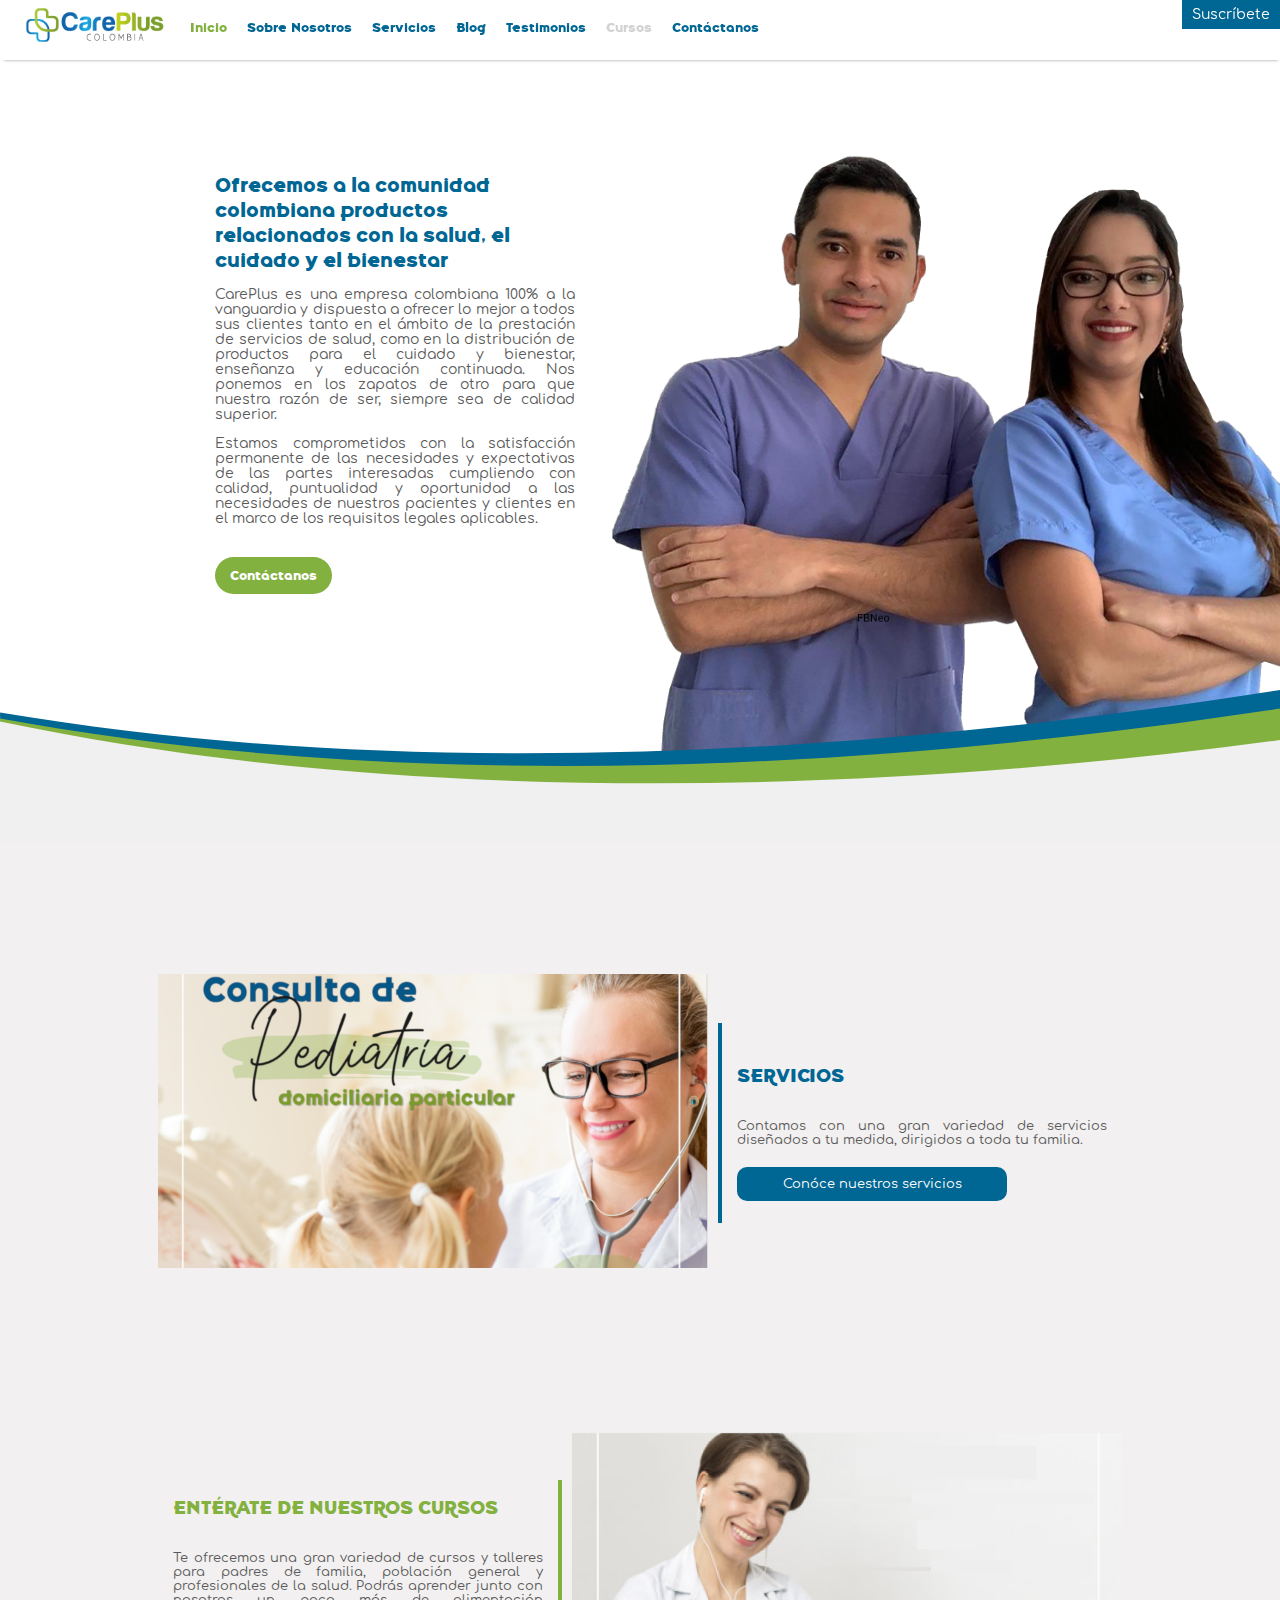
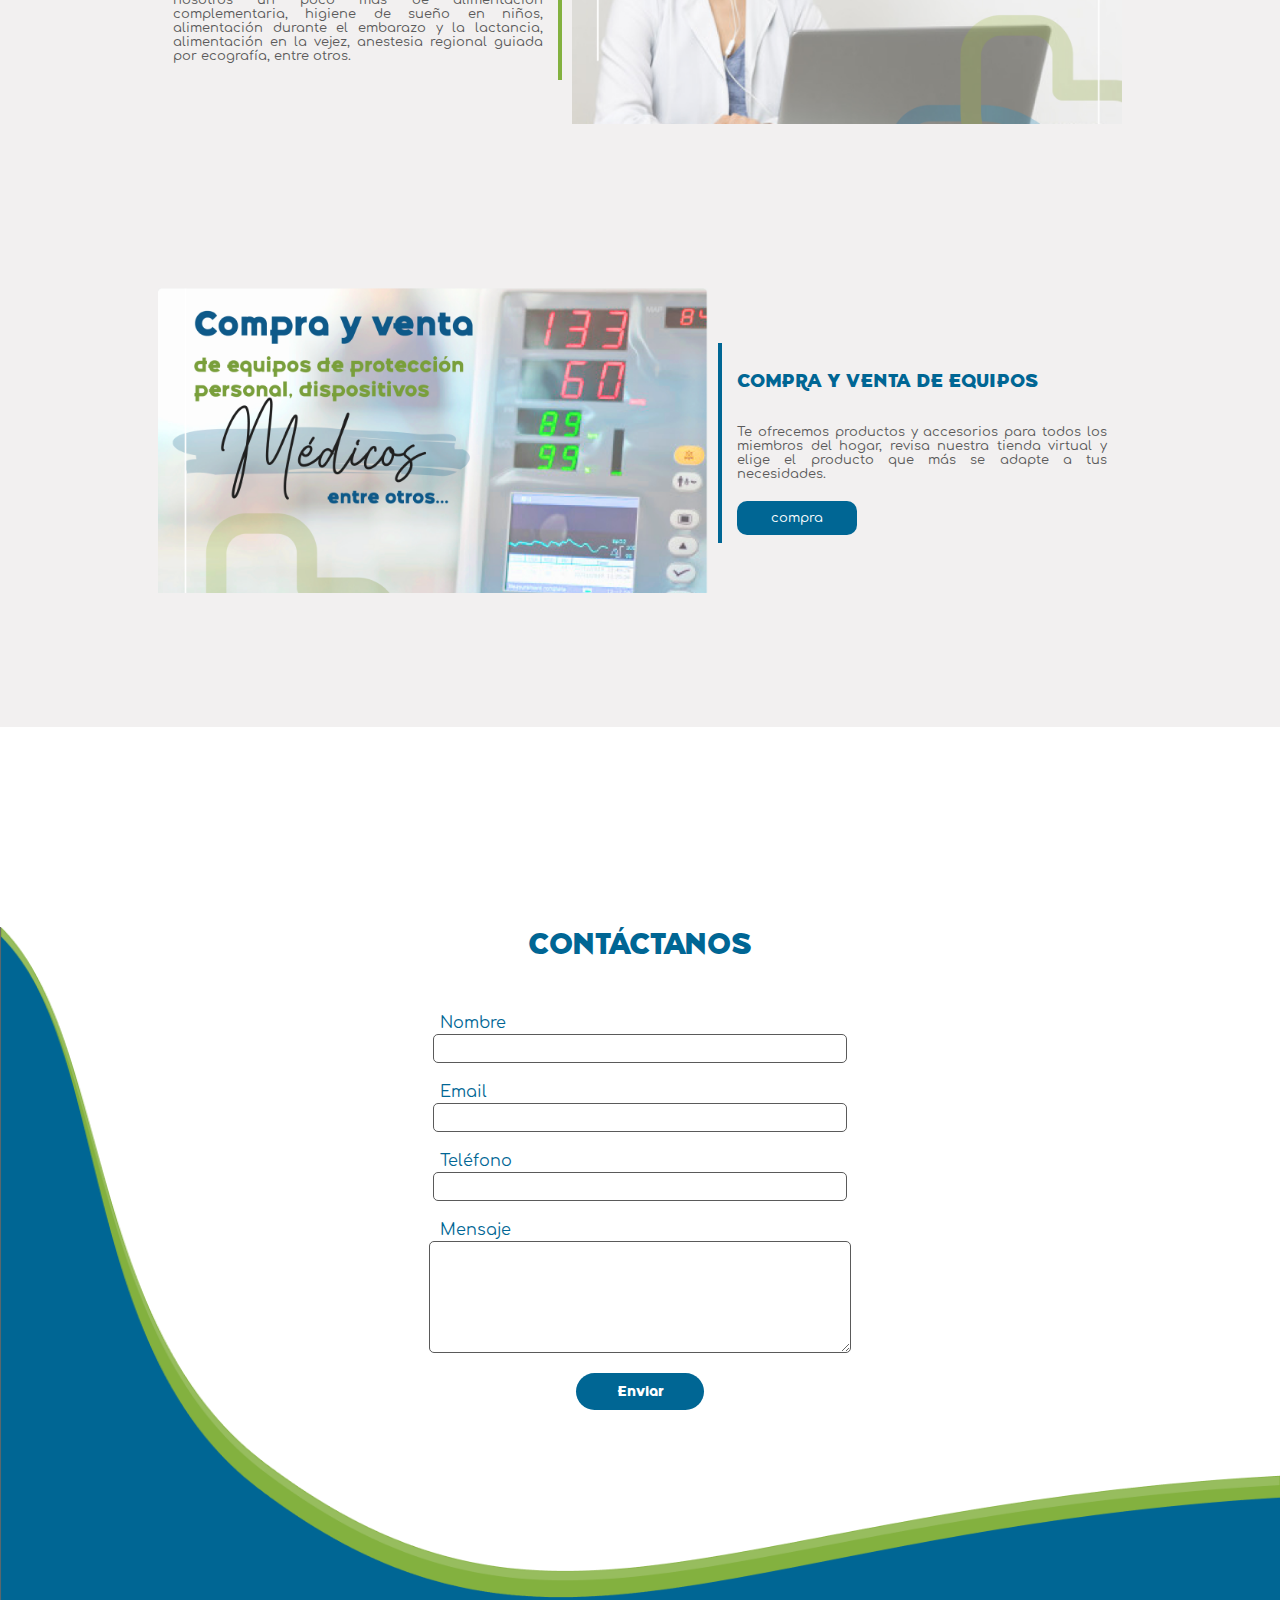
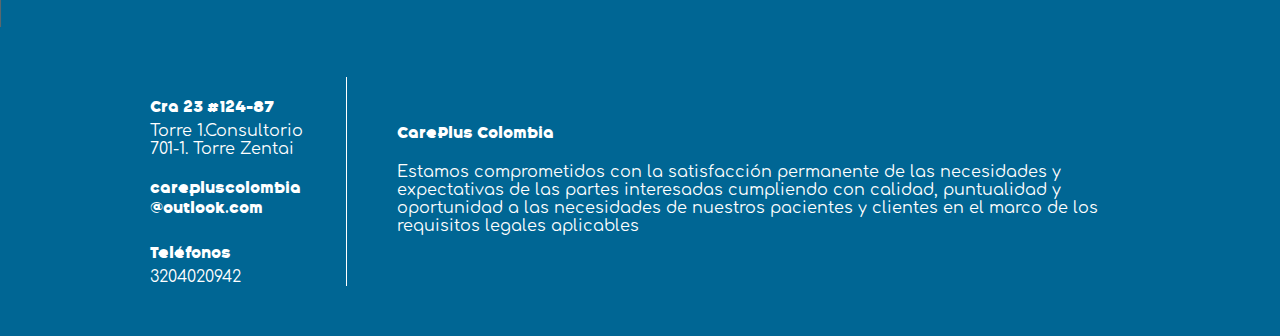
==== index.html @ 3dabc67f "Updates" ====
<!DOCTYPE html><html lang="en"><head><meta charSet="utf-8"/><meta http-equiv="x-ua-compatible" content="ie=edge"/><meta name="viewport" content="width=device-width, initial-scale=1, shrink-to-fit=no"/><style data-href="/styles.4edbe39b7bc27a433146.css">@media (max-width:869px){.navigation__links{display:flex;flex-direction:column;align-items:center;justify-content:stretch;height:100%;padding-top:30px}.navigation__link,.navigation__link-disabled{height:55px;display:flex;width:100%;padding-left:40px;flex-direction:center;align-items:center}.navigation__mobile{display:flex;align-items:center;width:100%;height:100%}.navigation__wrap-image{padding-top:10px}.navigation__mobile-logo-wrap,.navigation__wrap-image{display:flex;justify-content:center;align-items:center}.navigation__mobile-logo-wrap{width:100%}.navigation__wrap{position:fixed;top:0;width:100%;height:100%;flex-direction:column;background-color:#fff;align-items:center}.navigation__menu{height:30px;margin-left:15px}.navigation__subscribe{display:flex;padding-right:10px;align-items:center;justify-content:flex-end;height:35px;background-color:#fff;box-shadow:inset 0 11px 9px -17px rgba(0,0,0,.9);-webkit-user-select:none;-ms-user-select:none;user-select:none;border-bottom:1px solid #f2f0f0}.navigation__button:hover,.navigation__subscribe:hover{cursor:pointer}.navigation__logo-wrap{display:flex;justify-content:center;width:100%}.navigation__logo{height:40px;margin-left:-40px}.navigation__close{height:33px}.navigation__close:hover{cursor:pointer}.navigation__close-wrap{padding-left:15px}}@media (min-width:870px){.navigation__wrap{display:flex;align-items:center;justify-content:center}.navigation__logo{margin-left:20px;height:50px}.navigation__links{width:100%;margin-left:5px}.navigation__link,.navigation__link-disabled{padding-right:10px;padding-left:10px}.navigation__subscribe{position:absolute;top:0;right:0;padding:7px 10px;text-align:left;background-color:#006694;color:#fff}.navigation__subscribe:hover{cursor:pointer;background-color:#83b13f}.navigation__close,.navigation__close-wrap,.navigation__mobile{display:none}}.navigation{z-index:4;background-color:#fff;height:60px;width:100%;top:0;box-shadow:1px 3px 3px -3px rgba(0,0,0,.42);position:fixed}.navigation__link{font-size:13px;text-decoration:none;color:#006694;font-family:BelongSans}.navigation__link:hover{color:#83b13f}.navigation__link-disabled{font-size:13px;text-decoration:none;color:#d2d2d2;font-family:BelongSans}.navigation__link-disabled:hover{cursor:not-allowed}.navigation__subscribe{font-family:Comfortaa;font-size:14px}.subscribeNews{position:fixed;display:flex;align-items:center;justify-content:center;height:100vh;width:100vw;z-index:4}.subscribeNews__blackbox{background-color:rgba(0,0,0,.8);height:100%;width:100%;position:absolute}.subscribeNews__close{background-color:#006694;color:#fff;font-family:Comfortaa;font-size:12px;margin-right:5px;margin-top:2px;padding:4px 7px;border:1px solid #fff;border-radius:50%}.subscribeNews__close-wrap{display:flex;justify-content:flex-end;align-items:center;width:100%;height:30px;background-color:#006694;text-align:right}.subscribeNews__close-wrap:hover{cursor:pointer;color:#83b13f}.subscribeNews__wrap{display:flex;position:absolute;flex-direction:column;background-color:#fff;width:100%;height:260px;margin-right:22px;margin-left:22px}@media (min-width:800px){.subscribeNews__wrap{max-width:480px}}@media (max-width:799px){.subscribeNews__wrap{max-width:360px}}.subscribeNews__title{text-align:center;font-size:17px;font-family:BelongSans;margin:0;padding-bottom:25px;color:#fff}@media (min-width:800px){.subscribeNews__title{width:250px}}@media (max-width:799px){.subscribeNews__title{width:200px}}.subscribeNews__title-wrap{display:flex;align-items:center;justify-content:center;width:100%;background-color:#006694}.subscribeNews__form{padding:30px 15px 40px;display:flex;flex-direction:column;align-items:center}.subscribeNews__input-wrap{display:flex;width:100%}@media (max-width:799px){.subscribeNews__input-wrap{flex-direction:column;justify-content:flex-end;align-items:flex-start}}.subscribeNews__label{font-family:BelongSans;margin-right:15px;color:#006694}.subscribeNews__btn{display:flex;justify-content:center;align-items:center;background-color:#006694;color:#fff;font-family:BelongSans;font-size:14px;text-align:center;border-radius:20px;width:120px;height:35px;margin-top:15px}.subscribeNews__btn:hover{cursor:pointer;background-color:#83b13f}.subscribeNews__phone{display:none}.subscribeNews__address{background-color:red}.subscribeNews__input{padding:10px;border-radius:5px;border:1px solid #5a5a5a;width:90%}.subscribeNews__loading{width:100%;text-align:center}.subscribeNews__loading-img{height:160px}.subscribeNews__sucess{display:flex;justify-content:center;align-items:center;height:100%}.subscribeNews__sucess-title{font-family:BelongSans;color:#006694;text-align:center;margin-bottom:0}.subscribeNews__sucess-description{text-align:center;margin-top:5px;margin-bottom:35px;font-family:Comfortaa}.subscribeNews__error-msg{color:red;font-family:Comfortaa;margin-bottom:0;margin-top:9px}@media (min-width:799px){.footer{align-items:center;justify-content:center;background-color:#006694;padding-top:50px;padding-bottom:50px;color:#fff}.footer,.footer__wrap{display:flex;flex-direction:row}.footer__wrap{width:100%;max-width:1000px}.footer__sideinfo{flex-direction:column;padding-right:10px;padding-left:10px;flex:0.20 1}.footer__maininfo,.footer__sideinfo{display:flex;align-items:left;justify-content:center}.footer__maininfo{flex-direction:column;padding-left:50px;border-left:1px solid #fff;flex:0.8 1}.footer__maininfo-title{margin-top:0;margin-bottom:20px;font-family:BelongSans}.footer__maininfo-description{margin-top:0;margin-bottom:5px;font-family:Comfortaa}.footer__info-title{margin-top:20px;margin-bottom:5px;font-family:BelongSans}.footer__info-subtitle{margin-top:0;margin-bottom:0;font-family:Comfortaa}}@media (max-width:800px){.footer{display:flex;border-top-right-radius:50px;border-top:12px solid #83b13f;background-color:#006694;color:#fff}.footer__wrap{display:flex;flex-direction:column-reverse;padding-top:80px;padding-bottom:60px;align-items:center;width:100%}.footer__maininfo{display:flex;padding-left:50px;padding-right:50px;flex-direction:column;align-items:center;justify-content:center}.footer__maininfo-title{margin-top:0;margin-bottom:20px;font-family:BelongSans}.footer__maininfo-description{margin-top:0;margin-bottom:5px;font-family:Comfortaa;text-align:justify}.footer__info{width:200px;display:flex;flex-direction:column;justify-content:center;margin-right:10px}.footer__info-title{font-family:BelongSans;margin-bottom:0}.footer__sideinfo{display:flex;flex-direction:column;margin-top:30px;border-top:1px solid #fff;align-items:flex-start}.footer__info-subtitle{margin-top:0;margin-bottom:2px;font-family:Comfortaa}}.post{display:flex;padding-bottom:65px}@media (max-width:799px){.post{flex-direction:column}}@media (min-width:800px){.post{justify-content:center}}.post__follow-us{display:flex;background:#fff;width:100%}@media (max-width:799px){.post__follow-us{flex-direction:row;position:fixed;top:95px;border-bottom:1px solid #f2f0f0}}@media (min-width:800px){.post__follow-us{flex-direction:column;height:250px;margin-top:90px;padding-left:20px;border-left:1px solid #006694;max-width:200px}}.post__img{max-width:100%}.post__title{font-family:BelongSans;margin-top:0}.post__description{font-family:Comfortaa;text-align:justify}.post__wrap{padding-top:35px;padding-left:20px;max-width:760px}@media (min-width:800px){.post__wrap{padding-right:50px}}@media (max-width:799px){.post__wrap{padding-right:20px}}.post__date{margin-bottom:0;color:#5a5a5a;font-family:Comfortaa}.post__follow-us-social{width:100%;padding-top:4px;padding-bottom:2px}.post__follow-us-social-item{display:flex;justify-content:flex-start;width:100%}@media (min-width:800px){.post__follow-us-social-item{display:flex;flex-direction:column}}@media (max-width:799px){.post__follow-us-social-item{align-items:center}}@media (max-width:799px){.post__follow-us-social-img{height:26px;margin-right:15px}}@media (min-width:800px){.post__follow-us-social-img{margin-right:10px;height:44px}}@media (max-width:799px){.post__follow-us-social-description{display:none}}@media (min-width:800px){.post__follow-us-social-description{font-family:Comfortaa;font-size:16px;color:#5a5a5a}}.post__follow-us-title{display:flex;font-family:BelongSans;color:#006694;margin:0}@media (max-width:799px){.post__follow-us-title{align-items:center;justify-content:center;margin-right:15px;margin-left:10px}}@media (min-width:800px){.post__follow-us-title{font-size:30px;margin-bottom:20px}}.post__follow-us-social-link{text-decoration:none}.post__follow-us-social-link:hover{cursor:pointer}@media (min-width:800px){.post__follow-us-social-link{display:flex;align-items:center;justify-content:flex-start;margin-bottom:15px}}@media (min-width:1201px){.indexBanner{align-items:center}.indexBanner__content-wrap{padding-right:480px;margin-right:30px}.indexBanner__img{position:absolute;height:600px;bottom:90px;right:0}}@media (min-width:960px) and (max-width:1200px){.indexBanner{align-items:left}.indexBanner__img{position:absolute;height:53vw;max-height:780px;bottom:80px;right:0}}@media (max-width:959px){.indexBanner{align-items:center}.indexBanner__img{display:none}}.indexBanner{display:flex;position:relative;padding-top:100px;flex-direction:column}.indexBanner__banner-img-wrap{height:260px;width:100%;background-image:url([data-uri]);background-size:cover;z-index:3}.indexBanner__content-wrap{width:80%;max-width:360px;padding-left:20px}.indexBanner__learn-more-btn{font-family:BelongSans;padding:10px 15px;color:#fff;font-size:13px;border-radius:40px;background-color:#83b13f;text-decoration:none;margin-top:20px}.indexBanner__learn-more-btn:hover{cursor:pointer;background-color:#006694}.indexBanner__info-wrap{margin-bottom:40px}.indexBanner__title{font-family:BelongSans;font-size:20px;color:#006694}.indexBanner__content{font-family:comfortaa;font-size:14px;color:#5a5a5a;text-align:justify}@font-face{font-family:BelongSans;src:url(/static/belongsans-webfont-74f6df6e2274aca5206b9629cac843bb.woff2) format("woff2"),url(/static/belongsans-webfont-5d3ce5990fd2243f62a4d20707dd0caa.woff) format("woff");font-weight:400;font-style:normal}@font-face{font-family:Comfortaa;src:url(/static/Comfortaa-VariableFontwght-58a1cf021749366f5592a5774e4ed598.woff2) format("woff2");font-weight:400;font-style:normal}@media (min-width:700px){.IndexServices__service-wrap{padding-top:80px;padding-bottom:80px}.IndexServices__service-wrap-regular{flex-direction:row}.IndexServices__service-wrap-reverse{flex-direction:row-reverse}.IndexServices__service-border-blue{border-left:4px solid #006694;margin-left:10px}.IndexServices__service-border-green{border-right:4px solid #83b13f;margin-right:10px}.IndexServices__service-img{width:100%;max-width:550px}.IndexServices__service-content{justify-content:center}.IndexServices__service-description{margin-bottom:20px}}@media (max-width:699px){.IndexServices__service-wrap{display:flex;flex-direction:column;height:580px}.IndexServices__service-img{width:100%;margin-bottom:20px}.IndexServices__service-content{align-items:center}.IndexServices__service-description{margin-bottom:50px}}.IndexServices{background-color:#f2f0f0;padding-bottom:50px;padding-top:50px}.IndexServices__service-wrap{display:flex;align-items:center;width:100%;justify-content:center}.IndexServices__service-title{font-family:BelongSans;color:#006694;padding-left:15px;padding-right:15px}.IndexServices__service-title-green{font-family:BelongSans;color:#83b13f;padding-left:15px;padding-right:15px}.IndexServices__service-content{display:flex;flex-direction:column;color:#5a5a5a;height:200px;width:400px}.IndexServices__service-description{font-family:Comfortaa;font-size:13px;padding-right:15px;padding-left:15px;text-align:justify}.IndexServices__btn{color:#fff;text-decoration:none;border-radius:10px;text-align:center;padding:10px;font-family:Comfortaa;font-size:13px;margin-left:15px}@media (max-width:799px){.IndexServices__btn{padding-left:30px;padding-right:30px}}.IndexServices__btn-blue{background-color:#006694;max-width:250px}.IndexServices__btn-blue:hover{background-color:#83b13f;cursor:pointer}.IndexServices__btn-blue-sm{background-color:#006694;max-width:100px}.IndexServices__btn-blue-sm:hover{background-color:#83b13f;cursor:pointer}.IndexServices__btn-green{background-color:#83b13f;max-width:150px}.IndexServices__btn-green:hover{background-color:#006694;cursor:pointer}@media (max-width:869px){.contactus{padding-top:100px;padding-bottom:100px}.contactus__wrap{width:100%;display:flex;flex-direction:column;align-items:center;justify-content:center}.contactus__form{width:350px;display:flex;align-items:center}.contactus__textarea{width:343px}}@media (min-width:870px){.contactus{height:700px;margin-top:200px;background:url(/static/BG-8bcdbea14b600ff74a7d45eb178466a0.png);background-size:100% 100%}.contactus .input{width:102%}.contactus__wrap{text-align:center;margin-top:-250px}.contactus__form{align-items:center;width:400px}.contactus__textarea{width:100%}}.contactus{width:100%;display:flex;align-items:center;justify-content:center}.contactus__img{width:100%}.contactus__title{font-family:BelongSans;color:#006694;font-size:30px;margin-bottom:40px}.contactus__label{color:#006694;width:100%;margin-bottom:2px;text-align:left;margin-top:10px;font-family:Comfortaa}.contactus__form{display:flex;flex-direction:column}.contactus__input{width:100%;padding:6px}.contactus__input,.contactus__textarea{margin-bottom:10px;border-radius:5px;border:1px solid #5a5a5a}.contactus__textarea{padding:10px;height:90px}.contactus__btn{width:128px;padding:10px;background-color:#006694;color:#fff;border:0 solid;border-radius:25px;font-size:14px;font-family:BelongSans;margin-top:10px}.contactus__btn:hover{cursor:pointer;background-color:#83b13f}.contactus__phone{display:none}@media (min-width:800px){.contactus__loading{margin-top:-200px}}@media (max-width:799px){.contactus__loading{padding-bottom:60px}}.contactus__sucess{width:100%;display:flex;justify-items:center;align-items:center;padding-left:30px;padding-right:30px;height:50vh}.contactus__sucess-wrap{text-align:center;width:100%}@media (min-width:800px){.contactus__sucess-wrap{margin-top:-200px}}.contactus__sucess-title{font-family:BelongSans;color:#006694;margin-top:0}.contactus__sucess-description{text-align:center;font-family:Comfortaa;margin-top:0;color:#5a5a5a}.contactus__error-msg{color:red;margin:0;font-family:Comfortaa}.services{display:flex;align-items:center;justify-content:center;flex-direction:column}.services__item-logo{height:35px;width:35px}.services__item{display:flex;width:100%;padding-bottom:100px}@media (min-width:800px){.services__item{padding-top:100px;flex-direction:row;max-width:800px}}@media (max-width:799px){.services__item{padding-top:60px;flex-direction:column;text-align:center;align-items:center;justify-content:center;padding-left:30px;padding-right:30px}}.services__item-content-wrap{display:flex;flex-direction:column}@media (min-width:800px){.services__item-content-wrap{padding-left:20px}}@media (max-width:799px){.services__item-content-wrap{align-items:center}}@media (min-width:800px){.services__item-logo-wrap{display:flex;flex-direction:column;align-items:center;justify-content:flex-start;height:100%}}.services__item-btn{display:flex;flex-direction:column;justify-content:center;align-items:center;font-family:Comfortaa;height:40px;width:130px;border-radius:20px;color:#fff;margin-top:40px;text-decoration:none;box-shadow:-1px 5px 2px -1px rgba(0,0,0,.17)}.services__item-btn:hover{cursor:pointer}.services__item-title{font-family:BelongSans;margin-top:0}.services__item-description{font-family:Comfortaa;text-align:justify}@media (max-width:799px){.services__item-description{text-align:left}}.services__item-green{background-color:#f2f0f0}@media (min-width:800px){.services__item-green{border-left:40px solid #83b13f}}.services__item-wrap{display:flex;align-items:center;justify-content:center;width:100%}@media (min-width:800px){.services__item-blue{border-left:40px solid #006694}}.services__item-btn-blue{background-color:#006694}.services__item-btn-blue:hover,.services__item-btn-green{background-color:#83b13f}.services__item-btn-green:hover{background-color:#006694}@media (min-width:799px){.quoteBanner{display:flex;color:#fff;flex-direction:row;align-items:center;justify-content:center;height:450px;background-image:url(/static/BG-e919f0a99e781b5d81e42af0d1c748b9.png);background-color:#166e96;background-repeat:no-repeat;background-position:100%}.quoteBanner__title{font-family:BelongSans;font-size:38px;padding-right:50px;padding-left:40px}.quoteBanner__quote{font-family:BelongSans;margin:0;font-size:50px;transform:rotate(180deg);-ms-transform:rotate(180deg);-moz-transform:rotate(180deg);-webkit-transform:rotate(180deg);text-align:right;height:30px}.quoteBanner__content{height:200px;display:flex;flex-direction:column;justify-content:center;max-width:600px;padding-left:50px;padding-right:40px;border-left:1px solid #fff}.quoteBanner__description{margin:-10px 0 0 23px;font-family:Comfortaa;font-size:22px;width:100%;max-width:600px}}@media (max-width:800px){.quoteBanner{display:flex;background-image:url([data-uri]);height:450px;background-size:100% 100%;background-repeat:no-repeat;color:#fff;flex-direction:column;align-items:center;padding-top:130px}.quoteBanner__title{font-family:BelongSans;font-size:35px;padding-right:50px;padding-left:40px}.quoteBanner__quote{font-family:BelongSans;margin:0;font-size:50px;text-align:right;height:15px;transform:rotate(180deg);-ms-transform:rotate(180deg);-moz-transform:rotate(180deg);-webkit-transform:rotate(180deg)}.quoteBanner__content{height:200px;display:flex;flex-direction:column;justify-content:center;max-width:600px;margin-top:50px;padding-left:10px;padding-right:10px;font-size:22px}.quoteBanner__line{background-color:#fff;height:1px;width:100px}.quoteBanner__description{margin:0 0 0 23px;font-family:Comfortaa;font-size:24px;width:100%;max-width:350px}}@media (min-width:800px){.missionVision{display:flex;flex-direction:column;padding-top:140px;padding-bottom:140px}.missionVision__mission,.missionVision__vision{display:flex;justify-content:center;width:100%}.missionVision__vision{margin-top:120px;flex-direction:row-reverse}.missionVision__content-wrap{display:flex;flex-direction:column;padding-left:40px;padding-right:40px;max-width:400px;text-align:justify;flex:0.4 1}.missionVision__img{max-width:600px;flex:0.6 1;margin-left:20px;margin-right:20px}.missionVision__title{font-family:BelongSans;font-size:36px;width:280px}.missionVision__border-blue{border-bottom:1px solid #006694}.missionVision__border-green{border-bottom:1px solid #83b13f}.missionVision__description{font-family:Comfortaa}}@media (max-width:799px){.missionVision{display:flex;width:100%;flex-direction:column;justify-content:center;align-items:center;padding-top:100px;padding-bottom:100px}.missionVision__mission{margin-bottom:90px}.missionVision__img{display:none}.missionVision__title{font-family:BelongSans;font-size:36px;width:100px}.missionVision__border-blue{border-bottom:1px solid #006694}.missionVision__border-green{border-bottom:1px solid #83b13f}.missionVision__description{font-family:Comfortaa}.missionVision__content-wrap{max-width:450px;padding-right:40px;padding-left:40px}}.history{display:flex;background-color:#f2f0f0;padding-bottom:120px;align-items:center;justify-content:center;padding-left:50px;padding-right:50px}@media (max-width:800px){.history{padding-top:80px}}@media (min-width:799px){.history{padding-top:120px}}.history__wrap{display:flex;flex-direction:row;max-width:1000px}@media (min-width:800px){.history__wrap{flex-direction:row}}@media (max-width:799px){.history__wrap{flex-direction:column-reverse}}.history__content-wrap{display:flex;align-items:flex-start;flex-direction:column;flex:0.5 1}.history__title{margin-top:0}.history__img-wrap{display:flex;align-items:center;justify-content:center}@media (min-width:800px){.history__img-wrap{flex:0.5 1}}@media (max-width:799px){.history__img-wrap{flex:1 1}}.history__img{max-width:500px}@media (min-width:800px){.history__img{width:80%}}@media (max-width:799px){.history__img{width:100%;margin-bottom:60px}}.history__description{margin-top:0;text-align:justify;color:#5a5a5a;font-family:Comfortaa}@media (min-width:800px){.history__description{max-width:450px}}@media (max-width:799px){.history__description{width:100%}}.history__title{font-family:BelongSans}.quote-testimonial{display:flex;flex-direction:column;align-items:center;justify-content:center;padding-left:50px;padding-right:50px}@media (min-width:800px){.quote-testimonial{padding-top:100px}}@media (max-width:799px){.quote-testimonial{padding-top:30px}}.quote-testimonial__content{display:flex;flex-direction:column;max-width:600px}.quote-testimonial__title{font-family:BelongSans;color:#006694;margin-bottom:40px;text-align:center}.quote-testimonial__btn-wrap{display:flex;justify-content:center;align-items:center;max-width:600px;width:100%}.quote-testimonial__quote{font-size:70px;font-family:BelongSans}.quote-testimonial__rquote{margin:-10px;display:flex;color:#006694;text-align:right;align-items:flex-end;justify-content:flex-end}.quote-testimonial__description{margin:0;font-family:Comfortaa;text-align:center}@media (min-width:800px){.quote-testimonial__description{height:70px}}@media (max-width:799px){.quote-testimonial__description{height:150px}}.quote-testimonial__lquote{color:#83b13f;margin-bottom:-30px;margin-top:0}.quote-testimonial__btn{display:flex;justify-content:center;align-items:center;height:30px;width:30px;color:#fff;border-radius:50%;font-family:Comfortaa;border:0}.quote-testimonial__btn:hover{cursor:pointer}.quote-testimonial__lbtn{background-color:#006694}.quote-testimonial__lbtn:hover,.quote-testimonial__rbtn{background-color:#83b13f}.quote-testimonial__rbtn:hover{background-color:#006694}.quote-testimonial__user{max-width:560px;width:100%;text-align:center;flex:1 1;font-family:Coomforta;color:#5a5a5a}.quote-testimonial__bottom-img{margin-top:100px;width:100vw}@media (max-width:870px){body{margin:93px 0 0}}@media (min-width:869px){body{margin:60px 0 0}}@keyframes fade{0%{opacity:1}50%{opacity:0}to{opacity:1}}.fadeIn,.fadeOut{animation:fade .25s forwards}.fadeOut{animation-direction:reverse}.none{display:none}.green{color:#83b13f}.blue{color:#006694}.hide{display:none}.share-experience{display:flex;flex-direction:column;align-items:center;height:750px;justify-content:center;background-color:#006694;color:#fff;padding-left:50px;padding-right:50px}@media (min-width:800px){.share-experience{border-bottom:2px solid #fff}}@media (max-width:799px){.share-experience{border-bottom:10px solid #fff}}.share-experience__title{font-family:BelongSans;width:180px;text-align:center}.share-experience__form{display:flex;flex-direction:column;align-items:center;width:100%;max-width:400px;max-height:400px;margin-top:30px}.share-experience__btn{width:100px;font-family:BelongSans;text-align:center;color:#fff;border:0;padding:10px;border-radius:25px;background-color:#83b13f}.share-experience__btn:hover{cursor:pointer;background-color:#fff;color:#83b13f}.share-experience__input{margin-bottom:30px;width:100%;border-radius:5px;padding:8px;border:1px solid #5a5a5a}.share-experience__text{width:100%;text-align:left;font-family:Comfortaa;margin-bottom:8px}.share-experience__comment{width:100%;height:200px;padding:8px;border:1px solid #5a5a5a;border-radius:10px;margin-bottom:40px}.share-experience__address,.share-experience__phone{display:none}.share-experience__loading,.share-experience__sucess{display:flex;justify-content:center;align-items:center;height:100%;max-height:400px}.share-experience__sucess-title{text-align:center;font-size:26px;margin:0;font-family:BelongSans}.share-experience__sucess-description{text-align:center;margin:8px 0 0;font-family:Comfortaa}.share-experience__error-msg{color:#ffe86c;margin-top:-17px;margin-bottom:28px;font-family:BelongSans}</style><meta name="generator" content="Gatsby 2.23.9"/><title data-react-helmet="true">Inicio | Careplus</title><meta data-react-helmet="true" name="description" content="Profesionales en Pediatría,
                  ofrecemos perforación de orejas para bebes,
                  consulta domiciliaria,cursos online y venta de productos para
                  la salud."/><meta data-react-helmet="true" property="og:title" content="Inicio"/><meta data-react-helmet="true" property="og:description" content="Profesionales en Pediatría,
                  ofrecemos perforación de orejas para bebes,
                  consulta domiciliaria,cursos online y venta de productos para
                  la salud."/><meta data-react-helmet="true" property="og:type" content="website"/><meta data-react-helmet="true" name="twitter:card" content="summary"/><meta data-react-helmet="true" name="twitter:creator" content="Kevin Amaya Osorio"/><meta data-react-helmet="true" name="twitter:title" content="Inicio"/><meta data-react-helmet="true" name="twitter:description" content="Profesionales en Pediatría,
                  ofrecemos perforación de orejas para bebes,
                  consulta domiciliaria,cursos online y venta de productos para
                  la salud."/><link rel="icon" href="/favicon-32x32.png?v=52df5b80150909f98aaefa2b32dadf46"/><link rel="manifest" href="/manifest.webmanifest"/><meta name="theme-color" content="#663399"/><link rel="apple-touch-icon" sizes="48x48" href="/icons/icon-48x48.png?v=52df5b80150909f98aaefa2b32dadf46"/><link rel="apple-touch-icon" sizes="72x72" href="/icons/icon-72x72.png?v=52df5b80150909f98aaefa2b32dadf46"/><link rel="apple-touch-icon" sizes="96x96" href="/icons/icon-96x96.png?v=52df5b80150909f98aaefa2b32dadf46"/><link rel="apple-touch-icon" sizes="144x144" href="/icons/icon-144x144.png?v=52df5b80150909f98aaefa2b32dadf46"/><link rel="apple-touch-icon" sizes="192x192" href="/icons/icon-192x192.png?v=52df5b80150909f98aaefa2b32dadf46"/><link rel="apple-touch-icon" sizes="256x256" href="/icons/icon-256x256.png?v=52df5b80150909f98aaefa2b32dadf46"/><link rel="apple-touch-icon" sizes="384x384" href="/icons/icon-384x384.png?v=52df5b80150909f98aaefa2b32dadf46"/><link rel="apple-touch-icon" sizes="512x512" href="/icons/icon-512x512.png?v=52df5b80150909f98aaefa2b32dadf46"/><link as="script" rel="preload" href="/webpack-runtime-0016db5e42a286587408.js"/><link as="script" rel="preload" href="/framework-f600a0dcdbbe2ab3be17.js"/><link as="script" rel="preload" href="/app-2bfbbacf552244e2016a.js"/><link as="script" rel="preload" href="/styles-c2fe8482057191dca484.js"/><link as="script" rel="preload" href="/commons-58266e625d21b056f056.js"/><link as="script" rel="preload" href="/component---src-pages-index-js-48be3e77f57739074c3e.js"/><link as="fetch" rel="preload" href="/page-data/index/page-data.json" crossorigin="anonymous"/><link as="fetch" rel="preload" href="/page-data/app-data.json" crossorigin="anonymous"/></head><body><div id="___gatsby"><div style="outline:none" tabindex="-1" id="gatsby-focus-wrapper"><header><div></div></header><div><nav class="navigation"><div class="hide"><div class="subscribeNews__blackbox"></div><div class="subscribeNews__wrap"><div class="subscribeNews__close-wrap"><a class="subscribeNews__close">X</a></div><div class="subscribeNews__title-wrap"><h1 class="subscribeNews__title">Suscríbete a nuestras noticias</h1></div><div class="hide"><div class="subscribeNews__sucess-wrap"><div class="subscribeNews__sucess-content"><h1 class="subscribeNews__sucess-title">¡Gracias por suscribirte!</h1><p class="subscribeNews__sucess-description">Te informaremos acerca de nuestras ofertas prontamente</p></div></div></div><div class="hide"><div class="subscribeNews__loading-wrap"><img class="subscribeNews__loading-img" src="/static/loading-2d583912df44302f95c821241f818743.gif" alt="loading icon"/></div></div><div class=""><form class="subscribeNews__form"><div class="subscribeNews__input-wrap"><label class="subscribeNews__label">Correo</label><input type="email" required="" class="subscribeNews__input" name="email" value=""/><label class="subscribeNews__phone">Teléfono</label><input class="subscribeNews__input subscribeNews__phone" name="phone"/><label class="hide">Dirección</label><input value="Deja este espacio en blanco" class="hide" name="address"/></div><p class="hide"></p><button type="button" class="subscribeNews__btn">Enviar</button></form></div></div></div><div class="navigation__mobile"><a class="navigation__button"><img src="[data-uri]" class="navigation__menu"/></a><div class="navigation__mobile-logo-wrap"><img src="[data-uri]" class="navigation__logo"/> </div></div><div class="none"><div class="navigation__wrap-image"><a class="navigation__close-wrap"><img src="[data-uri]" class="navigation__close"/></a><div class="navigation__logo-wrap"><img src="[data-uri]" class="navigation__logo"/></div></div><div class="navigation__links"><a aria-current="page" class="navigation__link green" href="/">Inicio</a><a class="navigation__link" href="/sobre-nosotros/">Sobre Nosotros</a><a class="navigation__link" href="/servicios/">Servicios</a><a class="navigation__link" href="/blog/">Blog</a><a class="navigation__link" href="/testimonios/">Testimonios</a><a class="navigation__link-disabled">Cursos</a><a class="navigation__link" href="/contactanos/">Contáctanos</a></div></div><a class="navigation__subscribe">Suscríbete</a></nav><main><div class="indexBanner"><div class="indexBanner__content-wrap"><h1 class="indexBanner__title">Ofrecemos a la comunidad colombiana productos relacionados con la salud, el cuidado y el bienestar</h1><div class="indexBanner__info-wrap"><p class="indexBanner__content">CarePlus es una empresa colombiana 100% a la vanguardia y dispuesta a ofrecer lo mejor a todos sus clientes tanto en el ámbito de la prestación de servicios de salud, como en la distribución de productos para el cuidado y bienestar, enseñanza y educación continuada. Nos ponemos en los zapatos de otro para que nuestra razón de ser, siempre sea de calidad superior.</p><p class="indexBanner__content">Estamos comprometidos con la satisfacción permanente de las necesidades y expectativas de las partes interesadas cumpliendo con calidad, puntualidad y oportunidad a las necesidades de nuestros pacientes y clientes en el marco de los requisitos legales aplicables.</p></div><a class="indexBanner__learn-more-btn" href="/sobre-nosotros/">Contáctanos</a></div><img src="/static/banner-a8d2708968559abe8ab9d1ea086a4a2b.png" class="indexBanner__img"/><div class="indexBanner__banner-img-wrap"></div></div><div class="IndexServices"><div class="IndexServices__service-wrap IndexServices__service-wrap-regular"><div class="IndexServices__service-wrap-img"><img src="/static/First-888126e2d713c12b2c88063a70b8b8ac.png" class="IndexServices__service-img"/></div><div class="IndexServices__service-content IndexServices__service-border-blue"><h3 class="IndexServices__service-title">SERVICIOS</h3><p class="IndexServices__service-description">Contamos con una gran variedad de servicios diseñados a tu medida, dirigidos a toda tu familia.</p><a class="IndexServices__btn IndexServices__btn-blue" href="/servicios/">Conóce nuestros servicios</a></div></div><div class="IndexServices__service-wrap IndexServices__service-wrap-reverse"><div class="IndexServices__service-wrap-img"><img src="/static/secondBanner-0489858f9db56c0f8d9d390c05bfde7a.png" class="IndexServices__service-img"/></div><div class="IndexServices__service-content IndexServices__service-border-green"><h3 class="IndexServices__service-title-green">ENTÉRATE DE NUESTROS CURSOS</h3><p class="IndexServices__service-description">Te ofrecemos una gran variedad de cursos y talleres para padres de familia, población general y profesionales de la salud. Podrás aprender junto con nosotros un poco más de alimentación complementaria, higiene de sueño en niños, alimentación durante el embarazo y la lactancia, alimentación en la vejez, anestesia regional guiada por ecografía, entre otros.</p></div></div><div class="IndexServices__service-wrap"><div class="IndexServices__service-wrap-img"><img src="/static/thirdBanner-10c8e18626ee2f12b880e8dad071b163.png" class="IndexServices__service-img"/></div><div class="IndexServices__service-content IndexServices__service-border-blue"><h3 class="IndexServices__service-title">COMPRA Y VENTA DE EQUIPOS</h3><p class="IndexServices__service-description">Te ofrecemos productos y accesorios para todos los miembros del hogar, revisa nuestra tienda virtual y elige el producto que más se adapte a tus necesidades.</p><a class="IndexServices__btn IndexServices__btn-blue-sm" href="/contactanos/"> compra</a></div></div></div><div class="contactus"><div class="hide"><div class="contactus__sucess-wrap"><div class="contactus__sucess-content"><h1 class="contactus__sucess-title">¡Gracias por contactarnos!</h1><p class="contactus__sucess-description">Nos comunicaremos lo más pronto posible con usted.</p></div></div></div><div class="hide"><div class="contactus__loading-wrap"><img class="contactus__loading-img" src="/static/loading-2d583912df44302f95c821241f818743.gif" alt=""/></div></div><div class="contactus__wrap"><h3 class="contactus__title">CONTÁCTANOS</h3><form class="contactus__form"><label class="contactus__label">Nombre</label><input type="text" class="contactus__input" name="name" value="" required=""/><p class="hide"></p><label class="contactus__label">Email</label><input type="email" class="contactus__input" name="email" value="" required=""/><p class="hide"></p><label class="contactus__label">Teléfono</label><input type="text" class="contactus__input" name="phone" value="" required=""/><p class="hide"></p><label class="contactus__label">Mensaje</label><textarea class="contactus__textarea" name="message"></textarea><input class="contactus__phone" value="Deja este espacio en blanco"/><input value="Deja este espacio en blanco" style="display:none"/><button type="button" class="contactus__btn">Enviar</button></form></div></div></main><div class="footer"><div class="footer__wrap"><div class="footer__sideinfo"><div class="footer__info"><p class="footer__info-title">Cra 23 #124-87</p><p class="footer__info-subtitle">Torre 1.Consultorio 701-1. Torre Zentai</p></div><div class="footer__info"><p class="footer__info-title">carepluscolombia<br/>@outlook.com</p></div><div class="footer__info"><p class="footer__info-title">Teléfonos</p><p class="footer__info-subtitle">3204020942</p></div></div><div class="footer__maininfo"><p class="footer__maininfo-title">CarePlus Colombia</p><p class="footer__maininfo-description">Estamos comprometidos con la satisfacción permanente de las necesidades y expectativas de las partes interesadas cumpliendo con calidad, puntualidad y oportunidad a las necesidades de nuestros pacientes y clientes en el marco de los requisitos legales aplicables</p></div></div></div></div></div><div id="gatsby-announcer" style="position:absolute;top:0;width:1px;height:1px;padding:0;overflow:hidden;clip:rect(0, 0, 0, 0);white-space:nowrap;border:0" aria-live="assertive" aria-atomic="true"></div></div><script id="gatsby-script-loader">/*<![CDATA[*/window.pagePath="/";/*]]>*/</script><script id="gatsby-chunk-mapping">/*<![CDATA[*/window.___chunkMapping={"app":["/app-2bfbbacf552244e2016a.js"],"component---src-pages-404-js":["/component---src-pages-404-js-567a7aa8d68c01c53669.js"],"component---src-pages-blog-js":["/component---src-pages-blog-js-14425ed9e94bb647052c.js"],"component---src-pages-contactanos-js":["/component---src-pages-contactanos-js-7858df8e59fe82ea94bc.js"],"component---src-pages-index-js":["/component---src-pages-index-js-48be3e77f57739074c3e.js"],"component---src-pages-servicios-js":["/component---src-pages-servicios-js-a6916754ccaac0295caa.js"],"component---src-pages-sobre-nosotros-js":["/component---src-pages-sobre-nosotros-js-2e2dd0972855b43e8e0c.js"],"component---src-pages-testimonios-js":["/component---src-pages-testimonios-js-b046f036f11d85dc5a4b.js"],"component---src-pages-using-typescript-tsx":["/component---src-pages-using-typescript-tsx-76c8646619904b84f47f.js"]};/*]]>*/</script><script src="/component---src-pages-index-js-48be3e77f57739074c3e.js" async=""></script><script src="/commons-58266e625d21b056f056.js" async=""></script><script src="/styles-c2fe8482057191dca484.js" async=""></script><script src="/app-2bfbbacf552244e2016a.js" async=""></script><script src="/framework-f600a0dcdbbe2ab3be17.js" async=""></script><script src="/webpack-runtime-0016db5e42a286587408.js" async=""></script></body></html>
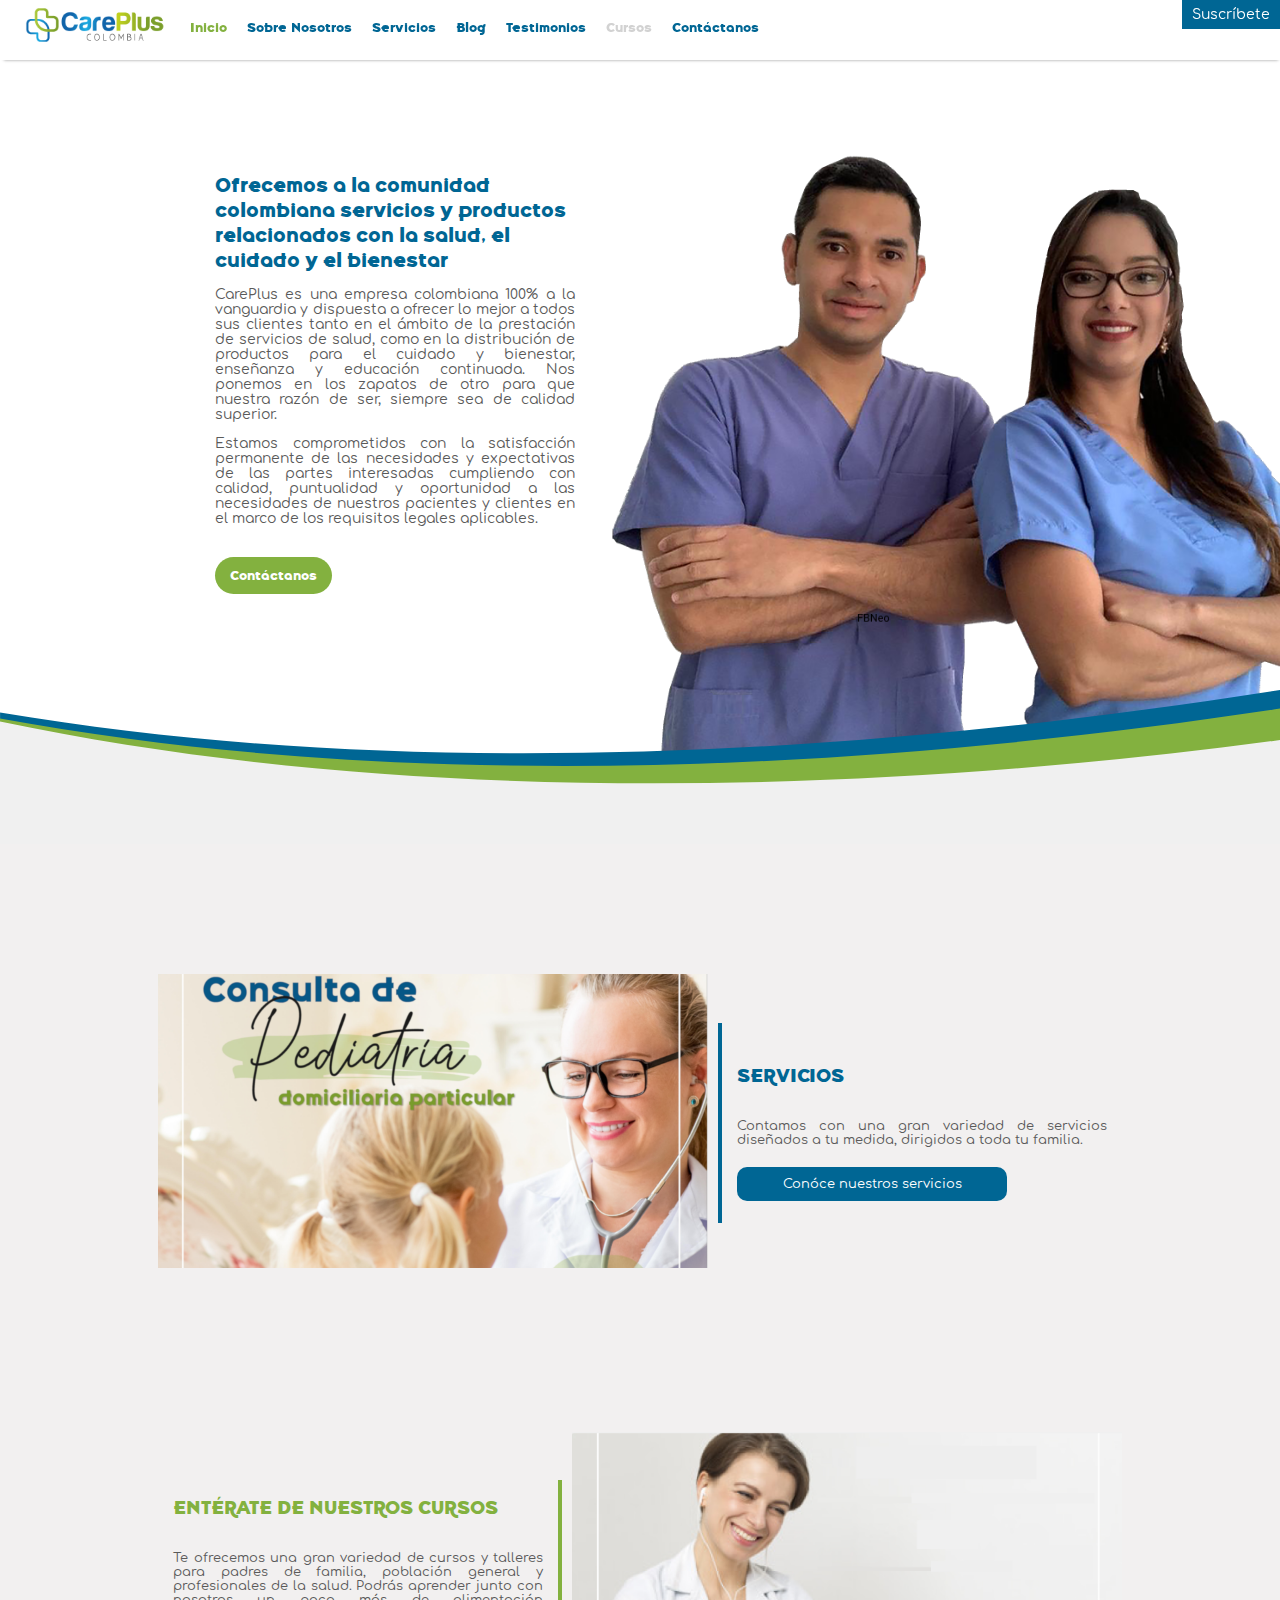
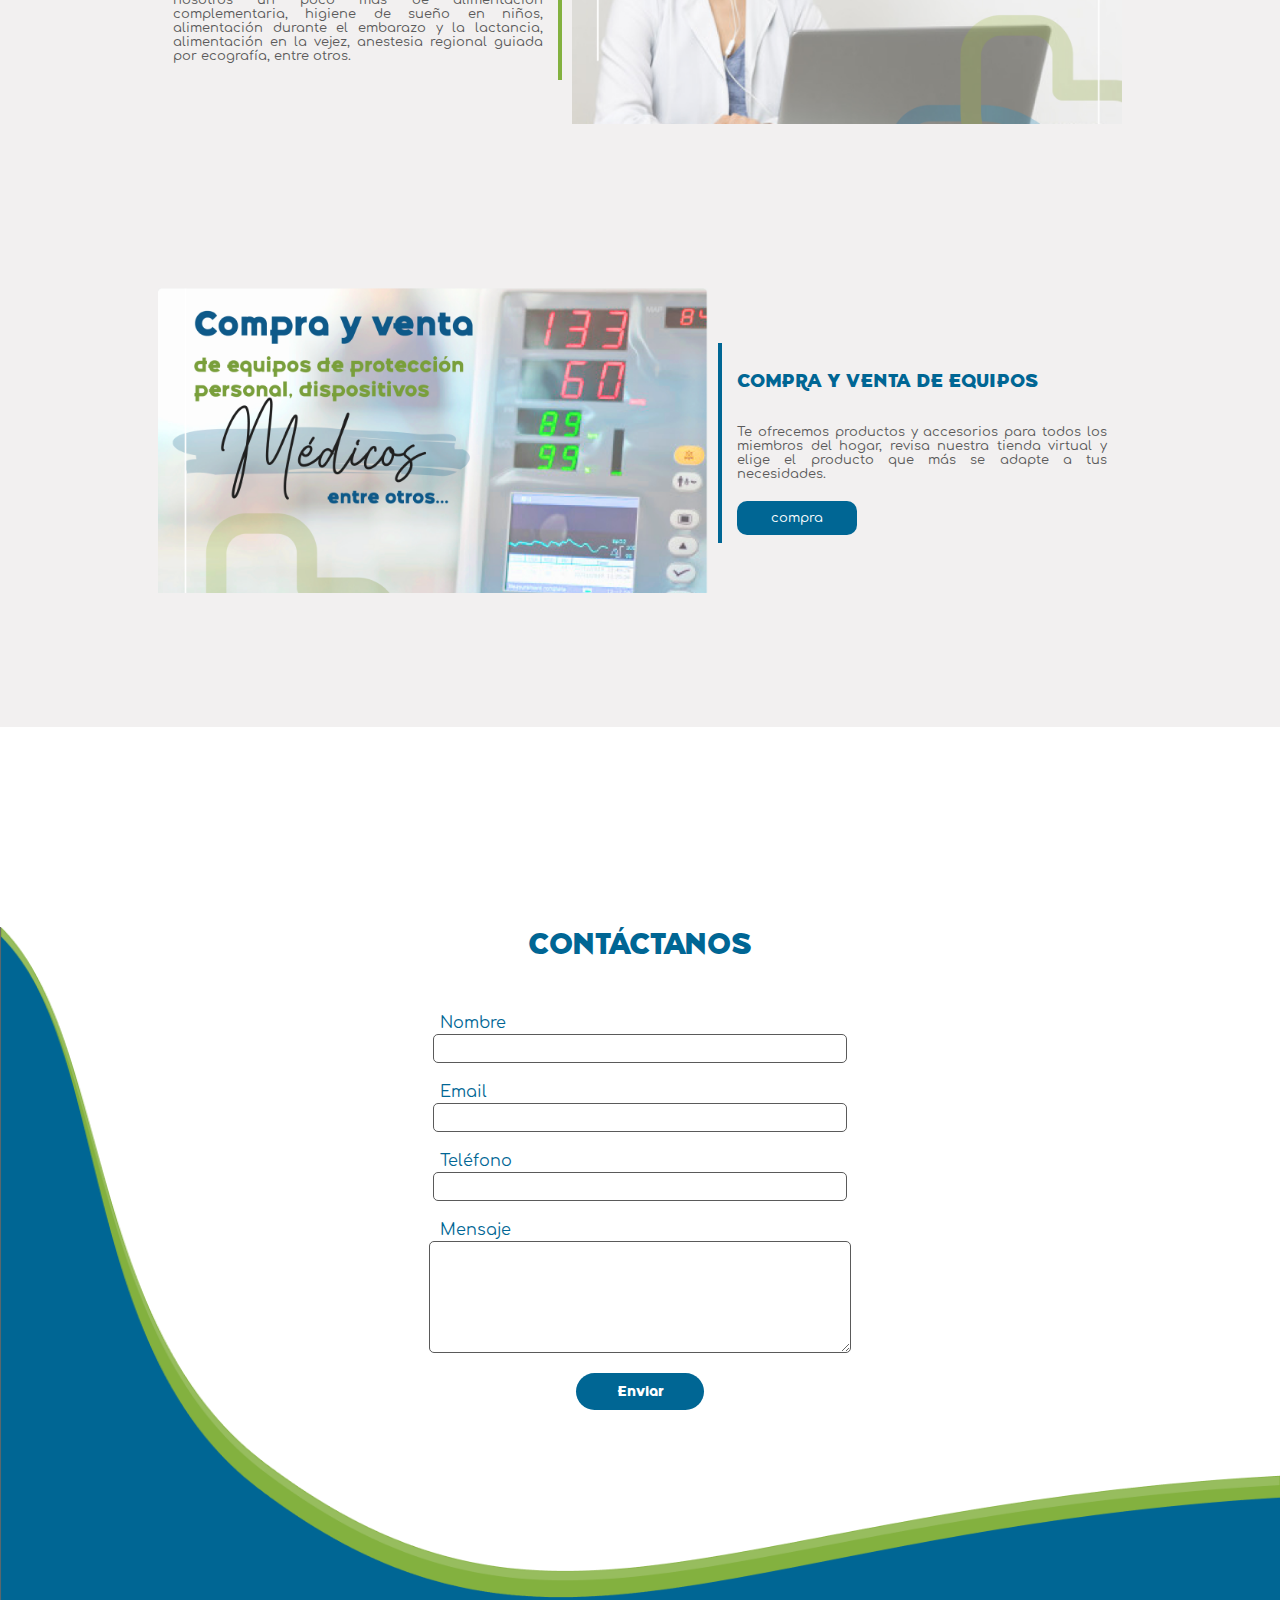
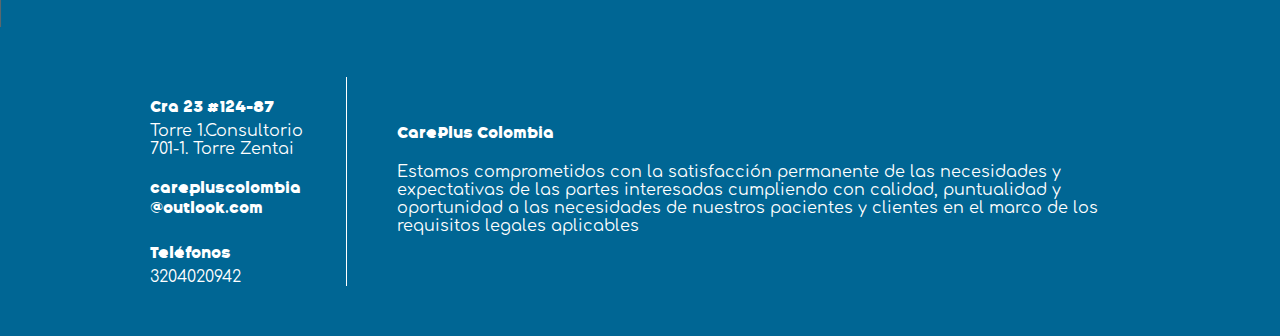
==== commit 5b721ad3: "Updates" ====
--- a/index.html
+++ b/index.html
@@ -1,4 +1,4 @@
-<!DOCTYPE html><html lang="en"><head><meta charSet="utf-8"/><meta http-equiv="x-ua-compatible" content="ie=edge"/><meta name="viewport" content="width=device-width, initial-scale=1, shrink-to-fit=no"/><style data-href="/styles.4edbe39b7bc27a433146.css">@media (max-width:869px){.navigation__links{display:flex;flex-direction:column;align-items:center;justify-content:stretch;height:100%;padding-top:30px}.navigation__link,.navigation__link-disabled{height:55px;display:flex;width:100%;padding-left:40px;flex-direction:center;align-items:center}.navigation__mobile{display:flex;align-items:center;width:100%;height:100%}.navigation__wrap-image{padding-top:10px}.navigation__mobile-logo-wrap,.navigation__wrap-image{display:flex;justify-content:center;align-items:center}.navigation__mobile-logo-wrap{width:100%}.navigation__wrap{position:fixed;top:0;width:100%;height:100%;flex-direction:column;background-color:#fff;align-items:center}.navigation__menu{height:30px;margin-left:15px}.navigation__subscribe{display:flex;padding-right:10px;align-items:center;justify-content:flex-end;height:35px;background-color:#fff;box-shadow:inset 0 11px 9px -17px rgba(0,0,0,.9);-webkit-user-select:none;-ms-user-select:none;user-select:none;border-bottom:1px solid #f2f0f0}.navigation__button:hover,.navigation__subscribe:hover{cursor:pointer}.navigation__logo-wrap{display:flex;justify-content:center;width:100%}.navigation__logo{height:40px;margin-left:-40px}.navigation__close{height:33px}.navigation__close:hover{cursor:pointer}.navigation__close-wrap{padding-left:15px}}@media (min-width:870px){.navigation__wrap{display:flex;align-items:center;justify-content:center}.navigation__logo{margin-left:20px;height:50px}.navigation__links{width:100%;margin-left:5px}.navigation__link,.navigation__link-disabled{padding-right:10px;padding-left:10px}.navigation__subscribe{position:absolute;top:0;right:0;padding:7px 10px;text-align:left;background-color:#006694;color:#fff}.navigation__subscribe:hover{cursor:pointer;background-color:#83b13f}.navigation__close,.navigation__close-wrap,.navigation__mobile{display:none}}.navigation{z-index:4;background-color:#fff;height:60px;width:100%;top:0;box-shadow:1px 3px 3px -3px rgba(0,0,0,.42);position:fixed}.navigation__link{font-size:13px;text-decoration:none;color:#006694;font-family:BelongSans}.navigation__link:hover{color:#83b13f}.navigation__link-disabled{font-size:13px;text-decoration:none;color:#d2d2d2;font-family:BelongSans}.navigation__link-disabled:hover{cursor:not-allowed}.navigation__subscribe{font-family:Comfortaa;font-size:14px}.subscribeNews{position:fixed;display:flex;align-items:center;justify-content:center;height:100vh;width:100vw;z-index:4}.subscribeNews__blackbox{background-color:rgba(0,0,0,.8);height:100%;width:100%;position:absolute}.subscribeNews__close{background-color:#006694;color:#fff;font-family:Comfortaa;font-size:12px;margin-right:5px;margin-top:2px;padding:4px 7px;border:1px solid #fff;border-radius:50%}.subscribeNews__close-wrap{display:flex;justify-content:flex-end;align-items:center;width:100%;height:30px;background-color:#006694;text-align:right}.subscribeNews__close-wrap:hover{cursor:pointer;color:#83b13f}.subscribeNews__wrap{display:flex;position:absolute;flex-direction:column;background-color:#fff;width:100%;height:260px;margin-right:22px;margin-left:22px}@media (min-width:800px){.subscribeNews__wrap{max-width:480px}}@media (max-width:799px){.subscribeNews__wrap{max-width:360px}}.subscribeNews__title{text-align:center;font-size:17px;font-family:BelongSans;margin:0;padding-bottom:25px;color:#fff}@media (min-width:800px){.subscribeNews__title{width:250px}}@media (max-width:799px){.subscribeNews__title{width:200px}}.subscribeNews__title-wrap{display:flex;align-items:center;justify-content:center;width:100%;background-color:#006694}.subscribeNews__form{padding:30px 15px 40px;display:flex;flex-direction:column;align-items:center}.subscribeNews__input-wrap{display:flex;width:100%}@media (max-width:799px){.subscribeNews__input-wrap{flex-direction:column;justify-content:flex-end;align-items:flex-start}}.subscribeNews__label{font-family:BelongSans;margin-right:15px;color:#006694}.subscribeNews__btn{display:flex;justify-content:center;align-items:center;background-color:#006694;color:#fff;font-family:BelongSans;font-size:14px;text-align:center;border-radius:20px;width:120px;height:35px;margin-top:15px}.subscribeNews__btn:hover{cursor:pointer;background-color:#83b13f}.subscribeNews__phone{display:none}.subscribeNews__address{background-color:red}.subscribeNews__input{padding:10px;border-radius:5px;border:1px solid #5a5a5a;width:90%}.subscribeNews__loading{width:100%;text-align:center}.subscribeNews__loading-img{height:160px}.subscribeNews__sucess{display:flex;justify-content:center;align-items:center;height:100%}.subscribeNews__sucess-title{font-family:BelongSans;color:#006694;text-align:center;margin-bottom:0}.subscribeNews__sucess-description{text-align:center;margin-top:5px;margin-bottom:35px;font-family:Comfortaa}.subscribeNews__error-msg{color:red;font-family:Comfortaa;margin-bottom:0;margin-top:9px}@media (min-width:799px){.footer{align-items:center;justify-content:center;background-color:#006694;padding-top:50px;padding-bottom:50px;color:#fff}.footer,.footer__wrap{display:flex;flex-direction:row}.footer__wrap{width:100%;max-width:1000px}.footer__sideinfo{flex-direction:column;padding-right:10px;padding-left:10px;flex:0.20 1}.footer__maininfo,.footer__sideinfo{display:flex;align-items:left;justify-content:center}.footer__maininfo{flex-direction:column;padding-left:50px;border-left:1px solid #fff;flex:0.8 1}.footer__maininfo-title{margin-top:0;margin-bottom:20px;font-family:BelongSans}.footer__maininfo-description{margin-top:0;margin-bottom:5px;font-family:Comfortaa}.footer__info-title{margin-top:20px;margin-bottom:5px;font-family:BelongSans}.footer__info-subtitle{margin-top:0;margin-bottom:0;font-family:Comfortaa}}@media (max-width:800px){.footer{display:flex;border-top-right-radius:50px;border-top:12px solid #83b13f;background-color:#006694;color:#fff}.footer__wrap{display:flex;flex-direction:column-reverse;padding-top:80px;padding-bottom:60px;align-items:center;width:100%}.footer__maininfo{display:flex;padding-left:50px;padding-right:50px;flex-direction:column;align-items:center;justify-content:center}.footer__maininfo-title{margin-top:0;margin-bottom:20px;font-family:BelongSans}.footer__maininfo-description{margin-top:0;margin-bottom:5px;font-family:Comfortaa;text-align:justify}.footer__info{width:200px;display:flex;flex-direction:column;justify-content:center;margin-right:10px}.footer__info-title{font-family:BelongSans;margin-bottom:0}.footer__sideinfo{display:flex;flex-direction:column;margin-top:30px;border-top:1px solid #fff;align-items:flex-start}.footer__info-subtitle{margin-top:0;margin-bottom:2px;font-family:Comfortaa}}.post{display:flex;padding-bottom:65px}@media (max-width:799px){.post{flex-direction:column}}@media (min-width:800px){.post{justify-content:center}}.post__follow-us{display:flex;background:#fff;width:100%}@media (max-width:799px){.post__follow-us{flex-direction:row;position:fixed;top:95px;border-bottom:1px solid #f2f0f0}}@media (min-width:800px){.post__follow-us{flex-direction:column;height:250px;margin-top:90px;padding-left:20px;border-left:1px solid #006694;max-width:200px}}.post__img{max-width:100%}.post__title{font-family:BelongSans;margin-top:0}.post__description{font-family:Comfortaa;text-align:justify}.post__wrap{padding-top:35px;padding-left:20px;max-width:760px}@media (min-width:800px){.post__wrap{padding-right:50px}}@media (max-width:799px){.post__wrap{padding-right:20px}}.post__date{margin-bottom:0;color:#5a5a5a;font-family:Comfortaa}.post__follow-us-social{width:100%;padding-top:4px;padding-bottom:2px}.post__follow-us-social-item{display:flex;justify-content:flex-start;width:100%}@media (min-width:800px){.post__follow-us-social-item{display:flex;flex-direction:column}}@media (max-width:799px){.post__follow-us-social-item{align-items:center}}@media (max-width:799px){.post__follow-us-social-img{height:26px;margin-right:15px}}@media (min-width:800px){.post__follow-us-social-img{margin-right:10px;height:44px}}@media (max-width:799px){.post__follow-us-social-description{display:none}}@media (min-width:800px){.post__follow-us-social-description{font-family:Comfortaa;font-size:16px;color:#5a5a5a}}.post__follow-us-title{display:flex;font-family:BelongSans;color:#006694;margin:0}@media (max-width:799px){.post__follow-us-title{align-items:center;justify-content:center;margin-right:15px;margin-left:10px}}@media (min-width:800px){.post__follow-us-title{font-size:30px;margin-bottom:20px}}.post__follow-us-social-link{text-decoration:none}.post__follow-us-social-link:hover{cursor:pointer}@media (min-width:800px){.post__follow-us-social-link{display:flex;align-items:center;justify-content:flex-start;margin-bottom:15px}}@media (min-width:1201px){.indexBanner{align-items:center}.indexBanner__content-wrap{padding-right:480px;margin-right:30px}.indexBanner__img{position:absolute;height:600px;bottom:90px;right:0}}@media (min-width:960px) and (max-width:1200px){.indexBanner{align-items:left}.indexBanner__img{position:absolute;height:53vw;max-height:780px;bottom:80px;right:0}}@media (max-width:959px){.indexBanner{align-items:center}.indexBanner__img{display:none}}.indexBanner{display:flex;position:relative;padding-top:100px;flex-direction:column}.indexBanner__banner-img-wrap{height:260px;width:100%;background-image:url([data-uri]);background-size:cover;z-index:3}.indexBanner__content-wrap{width:80%;max-width:360px;padding-left:20px}.indexBanner__learn-more-btn{font-family:BelongSans;padding:10px 15px;color:#fff;font-size:13px;border-radius:40px;background-color:#83b13f;text-decoration:none;margin-top:20px}.indexBanner__learn-more-btn:hover{cursor:pointer;background-color:#006694}.indexBanner__info-wrap{margin-bottom:40px}.indexBanner__title{font-family:BelongSans;font-size:20px;color:#006694}.indexBanner__content{font-family:comfortaa;font-size:14px;color:#5a5a5a;text-align:justify}@font-face{font-family:BelongSans;src:url(/static/belongsans-webfont-74f6df6e2274aca5206b9629cac843bb.woff2) format("woff2"),url(/static/belongsans-webfont-5d3ce5990fd2243f62a4d20707dd0caa.woff) format("woff");font-weight:400;font-style:normal}@font-face{font-family:Comfortaa;src:url(/static/Comfortaa-VariableFontwght-58a1cf021749366f5592a5774e4ed598.woff2) format("woff2");font-weight:400;font-style:normal}@media (min-width:700px){.IndexServices__service-wrap{padding-top:80px;padding-bottom:80px}.IndexServices__service-wrap-regular{flex-direction:row}.IndexServices__service-wrap-reverse{flex-direction:row-reverse}.IndexServices__service-border-blue{border-left:4px solid #006694;margin-left:10px}.IndexServices__service-border-green{border-right:4px solid #83b13f;margin-right:10px}.IndexServices__service-img{width:100%;max-width:550px}.IndexServices__service-content{justify-content:center}.IndexServices__service-description{margin-bottom:20px}}@media (max-width:699px){.IndexServices__service-wrap{display:flex;flex-direction:column;height:580px}.IndexServices__service-img{width:100%;margin-bottom:20px}.IndexServices__service-content{align-items:center}.IndexServices__service-description{margin-bottom:50px}}.IndexServices{background-color:#f2f0f0;padding-bottom:50px;padding-top:50px}.IndexServices__service-wrap{display:flex;align-items:center;width:100%;justify-content:center}.IndexServices__service-title{font-family:BelongSans;color:#006694;padding-left:15px;padding-right:15px}.IndexServices__service-title-green{font-family:BelongSans;color:#83b13f;padding-left:15px;padding-right:15px}.IndexServices__service-content{display:flex;flex-direction:column;color:#5a5a5a;height:200px;width:400px}.IndexServices__service-description{font-family:Comfortaa;font-size:13px;padding-right:15px;padding-left:15px;text-align:justify}.IndexServices__btn{color:#fff;text-decoration:none;border-radius:10px;text-align:center;padding:10px;font-family:Comfortaa;font-size:13px;margin-left:15px}@media (max-width:799px){.IndexServices__btn{padding-left:30px;padding-right:30px}}.IndexServices__btn-blue{background-color:#006694;max-width:250px}.IndexServices__btn-blue:hover{background-color:#83b13f;cursor:pointer}.IndexServices__btn-blue-sm{background-color:#006694;max-width:100px}.IndexServices__btn-blue-sm:hover{background-color:#83b13f;cursor:pointer}.IndexServices__btn-green{background-color:#83b13f;max-width:150px}.IndexServices__btn-green:hover{background-color:#006694;cursor:pointer}@media (max-width:869px){.contactus{padding-top:100px;padding-bottom:100px}.contactus__wrap{width:100%;display:flex;flex-direction:column;align-items:center;justify-content:center}.contactus__form{width:350px;display:flex;align-items:center}.contactus__textarea{width:343px}}@media (min-width:870px){.contactus{height:700px;margin-top:200px;background:url(/static/BG-8bcdbea14b600ff74a7d45eb178466a0.png);background-size:100% 100%}.contactus .input{width:102%}.contactus__wrap{text-align:center;margin-top:-250px}.contactus__form{align-items:center;width:400px}.contactus__textarea{width:100%}}.contactus{width:100%;display:flex;align-items:center;justify-content:center}.contactus__img{width:100%}.contactus__title{font-family:BelongSans;color:#006694;font-size:30px;margin-bottom:40px}.contactus__label{color:#006694;width:100%;margin-bottom:2px;text-align:left;margin-top:10px;font-family:Comfortaa}.contactus__form{display:flex;flex-direction:column}.contactus__input{width:100%;padding:6px}.contactus__input,.contactus__textarea{margin-bottom:10px;border-radius:5px;border:1px solid #5a5a5a}.contactus__textarea{padding:10px;height:90px}.contactus__btn{width:128px;padding:10px;background-color:#006694;color:#fff;border:0 solid;border-radius:25px;font-size:14px;font-family:BelongSans;margin-top:10px}.contactus__btn:hover{cursor:pointer;background-color:#83b13f}.contactus__phone{display:none}@media (min-width:800px){.contactus__loading{margin-top:-200px}}@media (max-width:799px){.contactus__loading{padding-bottom:60px}}.contactus__sucess{width:100%;display:flex;justify-items:center;align-items:center;padding-left:30px;padding-right:30px;height:50vh}.contactus__sucess-wrap{text-align:center;width:100%}@media (min-width:800px){.contactus__sucess-wrap{margin-top:-200px}}.contactus__sucess-title{font-family:BelongSans;color:#006694;margin-top:0}.contactus__sucess-description{text-align:center;font-family:Comfortaa;margin-top:0;color:#5a5a5a}.contactus__error-msg{color:red;margin:0;font-family:Comfortaa}.services{display:flex;align-items:center;justify-content:center;flex-direction:column}.services__item-logo{height:35px;width:35px}.services__item{display:flex;width:100%;padding-bottom:100px}@media (min-width:800px){.services__item{padding-top:100px;flex-direction:row;max-width:800px}}@media (max-width:799px){.services__item{padding-top:60px;flex-direction:column;text-align:center;align-items:center;justify-content:center;padding-left:30px;padding-right:30px}}.services__item-content-wrap{display:flex;flex-direction:column}@media (min-width:800px){.services__item-content-wrap{padding-left:20px}}@media (max-width:799px){.services__item-content-wrap{align-items:center}}@media (min-width:800px){.services__item-logo-wrap{display:flex;flex-direction:column;align-items:center;justify-content:flex-start;height:100%}}.services__item-btn{display:flex;flex-direction:column;justify-content:center;align-items:center;font-family:Comfortaa;height:40px;width:130px;border-radius:20px;color:#fff;margin-top:40px;text-decoration:none;box-shadow:-1px 5px 2px -1px rgba(0,0,0,.17)}.services__item-btn:hover{cursor:pointer}.services__item-title{font-family:BelongSans;margin-top:0}.services__item-description{font-family:Comfortaa;text-align:justify}@media (max-width:799px){.services__item-description{text-align:left}}.services__item-green{background-color:#f2f0f0}@media (min-width:800px){.services__item-green{border-left:40px solid #83b13f}}.services__item-wrap{display:flex;align-items:center;justify-content:center;width:100%}@media (min-width:800px){.services__item-blue{border-left:40px solid #006694}}.services__item-btn-blue{background-color:#006694}.services__item-btn-blue:hover,.services__item-btn-green{background-color:#83b13f}.services__item-btn-green:hover{background-color:#006694}@media (min-width:799px){.quoteBanner{display:flex;color:#fff;flex-direction:row;align-items:center;justify-content:center;height:450px;background-image:url(/static/BG-e919f0a99e781b5d81e42af0d1c748b9.png);background-color:#166e96;background-repeat:no-repeat;background-position:100%}.quoteBanner__title{font-family:BelongSans;font-size:38px;padding-right:50px;padding-left:40px}.quoteBanner__quote{font-family:BelongSans;margin:0;font-size:50px;transform:rotate(180deg);-ms-transform:rotate(180deg);-moz-transform:rotate(180deg);-webkit-transform:rotate(180deg);text-align:right;height:30px}.quoteBanner__content{height:200px;display:flex;flex-direction:column;justify-content:center;max-width:600px;padding-left:50px;padding-right:40px;border-left:1px solid #fff}.quoteBanner__description{margin:-10px 0 0 23px;font-family:Comfortaa;font-size:22px;width:100%;max-width:600px}}@media (max-width:800px){.quoteBanner{display:flex;background-image:url([data-uri]);height:450px;background-size:100% 100%;background-repeat:no-repeat;color:#fff;flex-direction:column;align-items:center;padding-top:130px}.quoteBanner__title{font-family:BelongSans;font-size:35px;padding-right:50px;padding-left:40px}.quoteBanner__quote{font-family:BelongSans;margin:0;font-size:50px;text-align:right;height:15px;transform:rotate(180deg);-ms-transform:rotate(180deg);-moz-transform:rotate(180deg);-webkit-transform:rotate(180deg)}.quoteBanner__content{height:200px;display:flex;flex-direction:column;justify-content:center;max-width:600px;margin-top:50px;padding-left:10px;padding-right:10px;font-size:22px}.quoteBanner__line{background-color:#fff;height:1px;width:100px}.quoteBanner__description{margin:0 0 0 23px;font-family:Comfortaa;font-size:24px;width:100%;max-width:350px}}@media (min-width:800px){.missionVision{display:flex;flex-direction:column;padding-top:140px;padding-bottom:140px}.missionVision__mission,.missionVision__vision{display:flex;justify-content:center;width:100%}.missionVision__vision{margin-top:120px;flex-direction:row-reverse}.missionVision__content-wrap{display:flex;flex-direction:column;padding-left:40px;padding-right:40px;max-width:400px;text-align:justify;flex:0.4 1}.missionVision__img{max-width:600px;flex:0.6 1;margin-left:20px;margin-right:20px}.missionVision__title{font-family:BelongSans;font-size:36px;width:280px}.missionVision__border-blue{border-bottom:1px solid #006694}.missionVision__border-green{border-bottom:1px solid #83b13f}.missionVision__description{font-family:Comfortaa}}@media (max-width:799px){.missionVision{display:flex;width:100%;flex-direction:column;justify-content:center;align-items:center;padding-top:100px;padding-bottom:100px}.missionVision__mission{margin-bottom:90px}.missionVision__img{display:none}.missionVision__title{font-family:BelongSans;font-size:36px;width:100px}.missionVision__border-blue{border-bottom:1px solid #006694}.missionVision__border-green{border-bottom:1px solid #83b13f}.missionVision__description{font-family:Comfortaa}.missionVision__content-wrap{max-width:450px;padding-right:40px;padding-left:40px}}.history{display:flex;background-color:#f2f0f0;padding-bottom:120px;align-items:center;justify-content:center;padding-left:50px;padding-right:50px}@media (max-width:800px){.history{padding-top:80px}}@media (min-width:799px){.history{padding-top:120px}}.history__wrap{display:flex;flex-direction:row;max-width:1000px}@media (min-width:800px){.history__wrap{flex-direction:row}}@media (max-width:799px){.history__wrap{flex-direction:column-reverse}}.history__content-wrap{display:flex;align-items:flex-start;flex-direction:column;flex:0.5 1}.history__title{margin-top:0}.history__img-wrap{display:flex;align-items:center;justify-content:center}@media (min-width:800px){.history__img-wrap{flex:0.5 1}}@media (max-width:799px){.history__img-wrap{flex:1 1}}.history__img{max-width:500px}@media (min-width:800px){.history__img{width:80%}}@media (max-width:799px){.history__img{width:100%;margin-bottom:60px}}.history__description{margin-top:0;text-align:justify;color:#5a5a5a;font-family:Comfortaa}@media (min-width:800px){.history__description{max-width:450px}}@media (max-width:799px){.history__description{width:100%}}.history__title{font-family:BelongSans}.quote-testimonial{display:flex;flex-direction:column;align-items:center;justify-content:center;padding-left:50px;padding-right:50px}@media (min-width:800px){.quote-testimonial{padding-top:100px}}@media (max-width:799px){.quote-testimonial{padding-top:30px}}.quote-testimonial__content{display:flex;flex-direction:column;max-width:600px}.quote-testimonial__title{font-family:BelongSans;color:#006694;margin-bottom:40px;text-align:center}.quote-testimonial__btn-wrap{display:flex;justify-content:center;align-items:center;max-width:600px;width:100%}.quote-testimonial__quote{font-size:70px;font-family:BelongSans}.quote-testimonial__rquote{margin:-10px;display:flex;color:#006694;text-align:right;align-items:flex-end;justify-content:flex-end}.quote-testimonial__description{margin:0;font-family:Comfortaa;text-align:center}@media (min-width:800px){.quote-testimonial__description{height:70px}}@media (max-width:799px){.quote-testimonial__description{height:150px}}.quote-testimonial__lquote{color:#83b13f;margin-bottom:-30px;margin-top:0}.quote-testimonial__btn{display:flex;justify-content:center;align-items:center;height:30px;width:30px;color:#fff;border-radius:50%;font-family:Comfortaa;border:0}.quote-testimonial__btn:hover{cursor:pointer}.quote-testimonial__lbtn{background-color:#006694}.quote-testimonial__lbtn:hover,.quote-testimonial__rbtn{background-color:#83b13f}.quote-testimonial__rbtn:hover{background-color:#006694}.quote-testimonial__user{max-width:560px;width:100%;text-align:center;flex:1 1;font-family:Coomforta;color:#5a5a5a}.quote-testimonial__bottom-img{margin-top:100px;width:100vw}@media (max-width:870px){body{margin:93px 0 0}}@media (min-width:869px){body{margin:60px 0 0}}@keyframes fade{0%{opacity:1}50%{opacity:0}to{opacity:1}}.fadeIn,.fadeOut{animation:fade .25s forwards}.fadeOut{animation-direction:reverse}.none{display:none}.green{color:#83b13f}.blue{color:#006694}.hide{display:none}.share-experience{display:flex;flex-direction:column;align-items:center;height:750px;justify-content:center;background-color:#006694;color:#fff;padding-left:50px;padding-right:50px}@media (min-width:800px){.share-experience{border-bottom:2px solid #fff}}@media (max-width:799px){.share-experience{border-bottom:10px solid #fff}}.share-experience__title{font-family:BelongSans;width:180px;text-align:center}.share-experience__form{display:flex;flex-direction:column;align-items:center;width:100%;max-width:400px;max-height:400px;margin-top:30px}.share-experience__btn{width:100px;font-family:BelongSans;text-align:center;color:#fff;border:0;padding:10px;border-radius:25px;background-color:#83b13f}.share-experience__btn:hover{cursor:pointer;background-color:#fff;color:#83b13f}.share-experience__input{margin-bottom:30px;width:100%;border-radius:5px;padding:8px;border:1px solid #5a5a5a}.share-experience__text{width:100%;text-align:left;font-family:Comfortaa;margin-bottom:8px}.share-experience__comment{width:100%;height:200px;padding:8px;border:1px solid #5a5a5a;border-radius:10px;margin-bottom:40px}.share-experience__address,.share-experience__phone{display:none}.share-experience__loading,.share-experience__sucess{display:flex;justify-content:center;align-items:center;height:100%;max-height:400px}.share-experience__sucess-title{text-align:center;font-size:26px;margin:0;font-family:BelongSans}.share-experience__sucess-description{text-align:center;margin:8px 0 0;font-family:Comfortaa}.share-experience__error-msg{color:#ffe86c;margin-top:-17px;margin-bottom:28px;font-family:BelongSans}</style><meta name="generator" content="Gatsby 2.23.9"/><title data-react-helmet="true">Inicio | Careplus</title><meta data-react-helmet="true" name="description" content="Profesionales en Pediatría,
+<!DOCTYPE html><html lang="en"><head><meta charSet="utf-8"/><meta http-equiv="x-ua-compatible" content="ie=edge"/><meta name="viewport" content="width=device-width, initial-scale=1, shrink-to-fit=no"/><style data-href="/styles.626a890ee331f10fb069.css">@media (max-width:869px){.navigation__links{display:flex;flex-direction:column;align-items:center;justify-content:stretch;height:100%;padding-top:30px}.navigation__link,.navigation__link-disabled{height:55px;display:flex;width:100%;padding-left:40px;flex-direction:center;align-items:center}.navigation__mobile{display:flex;align-items:center;width:100%;height:100%}.navigation__wrap-image{padding-top:10px}.navigation__mobile-logo-wrap,.navigation__wrap-image{display:flex;justify-content:center;align-items:center}.navigation__mobile-logo-wrap{width:100%}.navigation__wrap{position:fixed;top:0;width:100%;height:100%;flex-direction:column;background-color:#fff;align-items:center}.navigation__menu{height:30px;margin-left:15px}.navigation__subscribe{display:flex;padding-right:10px;align-items:center;justify-content:flex-end;height:35px;background-color:#fff;box-shadow:inset 0 11px 9px -17px rgba(0,0,0,.9);-webkit-user-select:none;-ms-user-select:none;user-select:none;border-bottom:1px solid #f2f0f0}.navigation__button:hover,.navigation__subscribe:hover{cursor:pointer}.navigation__logo-wrap{display:flex;justify-content:center;width:100%}.navigation__logo{height:40px;margin-left:-40px}.navigation__close{height:33px}.navigation__close:hover{cursor:pointer}.navigation__close-wrap{padding-left:15px}}@media (min-width:870px){.navigation__wrap{display:flex;align-items:center;justify-content:center}.navigation__logo{margin-left:20px;height:50px}.navigation__links{width:100%;margin-left:5px}.navigation__link,.navigation__link-disabled{padding-right:10px;padding-left:10px}.navigation__subscribe{position:absolute;top:0;right:0;padding:7px 10px;text-align:left;background-color:#006694;color:#fff}.navigation__subscribe:hover{cursor:pointer;background-color:#83b13f}.navigation__close,.navigation__close-wrap,.navigation__mobile{display:none}}.navigation{z-index:4;background-color:#fff;height:60px;width:100%;top:0;box-shadow:1px 3px 3px -3px rgba(0,0,0,.42);position:fixed}.navigation__link{font-size:13px;text-decoration:none;color:#006694;font-family:BelongSans}.navigation__link:hover{color:#83b13f}.navigation__link-disabled{font-size:13px;text-decoration:none;color:#d2d2d2;font-family:BelongSans}.navigation__link-disabled:hover{cursor:not-allowed}.navigation__subscribe{font-family:Comfortaa;font-size:14px}.subscribeNews{position:fixed;display:flex;align-items:center;justify-content:center;height:100vh;width:100vw;z-index:4}.subscribeNews__blackbox{background-color:rgba(0,0,0,.8);height:100%;width:100%;position:absolute}.subscribeNews__close{background-color:#006694;color:#fff;font-family:Comfortaa;font-size:12px;margin-right:5px;margin-top:2px;padding:4px 7px;border:1px solid #fff;border-radius:50%}.subscribeNews__close-wrap{display:flex;justify-content:flex-end;align-items:center;width:100%;height:30px;background-color:#006694;text-align:right}.subscribeNews__close-wrap:hover{cursor:pointer;color:#83b13f}.subscribeNews__wrap{display:flex;position:absolute;flex-direction:column;background-color:#fff;width:100%;height:260px;margin-right:22px;margin-left:22px}@media (min-width:800px){.subscribeNews__wrap{max-width:480px}}@media (max-width:799px){.subscribeNews__wrap{max-width:360px}}.subscribeNews__title{text-align:center;font-size:17px;font-family:BelongSans;margin:0;padding-bottom:25px;color:#fff}@media (min-width:800px){.subscribeNews__title{width:250px}}@media (max-width:799px){.subscribeNews__title{width:200px}}.subscribeNews__title-wrap{display:flex;align-items:center;justify-content:center;width:100%;background-color:#006694}.subscribeNews__form{padding:30px 15px 40px;display:flex;flex-direction:column;align-items:center}.subscribeNews__input-wrap{display:flex;width:100%}@media (max-width:799px){.subscribeNews__input-wrap{flex-direction:column;justify-content:flex-end;align-items:flex-start}}.subscribeNews__label{font-family:BelongSans;margin-right:15px;color:#006694}.subscribeNews__btn{display:flex;justify-content:center;align-items:center;background-color:#006694;color:#fff;font-family:BelongSans;font-size:14px;text-align:center;border-radius:20px;width:120px;height:35px;margin-top:15px}.subscribeNews__btn:hover{cursor:pointer;background-color:#83b13f}.subscribeNews__phone{display:none}.subscribeNews__address{background-color:red}.subscribeNews__input{padding:10px;border-radius:5px;border:1px solid #5a5a5a;width:90%}.subscribeNews__loading{width:100%;text-align:center}.subscribeNews__loading-img{height:160px}.subscribeNews__sucess{display:flex;justify-content:center;align-items:center;height:100%}.subscribeNews__sucess-title{font-family:BelongSans;color:#006694;text-align:center;margin-bottom:0}.subscribeNews__sucess-description{text-align:center;margin-top:5px;margin-bottom:35px;font-family:Comfortaa}.subscribeNews__error-msg{color:red;font-family:Comfortaa;margin-bottom:0;margin-top:9px}@media (min-width:799px){.footer{align-items:center;justify-content:center;background-color:#006694;padding-top:50px;padding-bottom:50px;color:#fff}.footer,.footer__wrap{display:flex;flex-direction:row}.footer__wrap{width:100%;max-width:1000px}.footer__sideinfo{flex-direction:column;padding-right:10px;padding-left:10px;flex:0.20 1}.footer__maininfo,.footer__sideinfo{display:flex;align-items:left;justify-content:center}.footer__maininfo{flex-direction:column;padding-left:50px;border-left:1px solid #fff;flex:0.8 1}.footer__maininfo-title{margin-top:0;margin-bottom:20px;font-family:BelongSans}.footer__maininfo-description{margin-top:0;margin-bottom:5px;font-family:Comfortaa}.footer__info-title{margin-top:20px;margin-bottom:5px;font-family:BelongSans}.footer__info-subtitle{margin-top:0;margin-bottom:0;font-family:Comfortaa}}@media (max-width:800px){.footer{display:flex;border-top-right-radius:50px;border-top:12px solid #83b13f;background-color:#006694;color:#fff}.footer__wrap{display:flex;flex-direction:column-reverse;padding-top:80px;padding-bottom:60px;align-items:center;width:100%}.footer__maininfo{display:flex;padding-left:50px;padding-right:50px;flex-direction:column;align-items:center;justify-content:center}.footer__maininfo-title{margin-top:0;margin-bottom:20px;font-family:BelongSans}.footer__maininfo-description{margin-top:0;margin-bottom:5px;font-family:Comfortaa;text-align:justify}.footer__info{width:200px;display:flex;flex-direction:column;justify-content:center;margin-right:10px}.footer__info-title{font-family:BelongSans;margin-bottom:0}.footer__sideinfo{display:flex;flex-direction:column;margin-top:30px;border-top:1px solid #fff;align-items:flex-start}.footer__info-subtitle{margin-top:0;margin-bottom:2px;font-family:Comfortaa}}.post{display:flex;padding-bottom:65px}@media (max-width:799px){.post{flex-direction:column}}@media (min-width:800px){.post{justify-content:center}}.post__follow-us{display:flex;background:#fff;width:100%}@media (max-width:799px){.post__follow-us{flex-direction:row;position:fixed;top:95px;border-bottom:1px solid #f2f0f0}}@media (min-width:800px){.post__follow-us{flex-direction:column;height:250px;margin-top:90px;padding-left:20px;border-left:1px solid #006694;max-width:200px}}.post__img{max-width:100%}.post__title{font-family:BelongSans;margin-top:0}.post__description{font-family:Comfortaa;text-align:justify}.post__wrap{padding-top:35px;padding-left:20px;max-width:760px}@media (min-width:800px){.post__wrap{padding-right:50px}}@media (max-width:799px){.post__wrap{padding-right:20px}}.post__date{margin-bottom:0;color:#5a5a5a;font-family:Comfortaa}.post__follow-us-social{width:100%;padding-top:4px;padding-bottom:2px}.post__follow-us-social-item{display:flex;justify-content:flex-start;width:100%}@media (min-width:800px){.post__follow-us-social-item{display:flex;flex-direction:column}}@media (max-width:799px){.post__follow-us-social-item{align-items:center}}@media (max-width:799px){.post__follow-us-social-img{height:26px;margin-right:15px}}@media (min-width:800px){.post__follow-us-social-img{margin-right:10px;height:44px}}@media (max-width:799px){.post__follow-us-social-description{display:none}}@media (min-width:800px){.post__follow-us-social-description{font-family:Comfortaa;font-size:16px;color:#5a5a5a}}.post__follow-us-title{display:flex;font-family:BelongSans;color:#006694;margin:0}@media (max-width:799px){.post__follow-us-title{align-items:center;justify-content:center;margin-right:15px;margin-left:10px}}@media (min-width:800px){.post__follow-us-title{font-size:30px;margin-bottom:20px}}.post__follow-us-social-link{text-decoration:none}.post__follow-us-social-link:hover{cursor:pointer}@media (min-width:800px){.post__follow-us-social-link{display:flex;align-items:center;justify-content:flex-start;margin-bottom:15px}}@media (min-width:1201px){.indexBanner{align-items:center}.indexBanner__content-wrap{padding-right:480px;margin-right:30px}.indexBanner__img{position:absolute;height:600px;bottom:90px;right:0}}@media (min-width:960px) and (max-width:1200px){.indexBanner{align-items:left}.indexBanner__img{position:absolute;height:53vw;max-height:780px;bottom:80px;right:0}}@media (max-width:959px){.indexBanner{align-items:center}.indexBanner__img{display:none}}.indexBanner{display:flex;position:relative;padding-top:100px;flex-direction:column}.indexBanner__banner-img-wrap{height:260px;width:100%;background-image:url([data-uri]);background-size:cover;z-index:3}.indexBanner__content-wrap{width:80%;max-width:360px;padding-left:20px}.indexBanner__learn-more-btn{font-family:BelongSans;padding:10px 15px;color:#fff;font-size:13px;border-radius:40px;background-color:#83b13f;text-decoration:none;margin-top:20px}.indexBanner__learn-more-btn:hover{cursor:pointer;background-color:#006694}.indexBanner__info-wrap{margin-bottom:40px}.indexBanner__title{font-family:BelongSans;font-size:20px;color:#006694}.indexBanner__content{font-family:comfortaa;font-size:14px;color:#5a5a5a;text-align:justify}@font-face{font-family:BelongSans;src:url(/static/belongsans-webfont-74f6df6e2274aca5206b9629cac843bb.woff2) format("woff2"),url(/static/belongsans-webfont-5d3ce5990fd2243f62a4d20707dd0caa.woff) format("woff");font-weight:400;font-style:normal}@font-face{font-family:Comfortaa;src:url(/static/Comfortaa-VariableFontwght-58a1cf021749366f5592a5774e4ed598.woff2) format("woff2");font-weight:400;font-style:normal}@media (min-width:700px){.IndexServices__service-wrap{padding-top:80px;padding-bottom:80px}.IndexServices__service-wrap-regular{flex-direction:row}.IndexServices__service-wrap-reverse{flex-direction:row-reverse}.IndexServices__service-border-blue{border-left:4px solid #006694;margin-left:10px}.IndexServices__service-border-green{border-right:4px solid #83b13f;margin-right:10px}.IndexServices__service-img{width:100%;max-width:550px}.IndexServices__service-content{justify-content:center}.IndexServices__service-description{margin-bottom:20px}}@media (max-width:699px){.IndexServices__service-wrap{display:flex;flex-direction:column;height:580px}.IndexServices__service-img{width:100%;margin-bottom:20px}.IndexServices__service-content{align-items:center}.IndexServices__service-description{margin-bottom:50px}}.IndexServices{background-color:#f2f0f0;padding-bottom:50px;padding-top:50px}.IndexServices__service-wrap{display:flex;align-items:center;width:100%;justify-content:center}.IndexServices__service-title{font-family:BelongSans;color:#006694;padding-left:15px;padding-right:15px}.IndexServices__service-title-green{font-family:BelongSans;color:#83b13f;padding-left:15px;padding-right:15px}.IndexServices__service-content{display:flex;flex-direction:column;color:#5a5a5a;height:200px;width:400px}.IndexServices__service-description{font-family:Comfortaa;font-size:13px;padding-right:15px;padding-left:15px;text-align:justify}.IndexServices__btn{color:#fff;text-decoration:none;border-radius:10px;text-align:center;padding:10px;font-family:Comfortaa;font-size:13px;margin-left:15px}@media (max-width:799px){.IndexServices__btn{padding-left:30px;padding-right:30px}}.IndexServices__btn-blue{background-color:#006694;max-width:250px}.IndexServices__btn-blue:hover{background-color:#83b13f;cursor:pointer}.IndexServices__btn-blue-sm{background-color:#006694;max-width:100px}.IndexServices__btn-blue-sm:hover{background-color:#83b13f;cursor:pointer}.IndexServices__btn-green{background-color:#83b13f;max-width:150px}.IndexServices__btn-green:hover{background-color:#006694;cursor:pointer}@media (max-width:869px){.contactus{padding-top:100px;padding-bottom:100px}.contactus__wrap{width:100%;display:flex;flex-direction:column;align-items:center;justify-content:center}.contactus__form{width:350px;display:flex;align-items:center}.contactus__textarea{width:343px}}@media (min-width:870px){.contactus{height:700px;margin-top:200px;background:url(/static/BG-8bcdbea14b600ff74a7d45eb178466a0.png);background-size:100% 100%}.contactus .input{width:102%}.contactus__wrap{text-align:center;margin-top:-250px}.contactus__form{align-items:center;width:400px}.contactus__textarea{width:100%}}.contactus{width:100%;display:flex;align-items:center;justify-content:center}.contactus__img{width:100%}.contactus__title{font-family:BelongSans;color:#006694;font-size:30px;margin-bottom:40px}.contactus__label{color:#006694;width:100%;margin-bottom:2px;text-align:left;margin-top:10px;font-family:Comfortaa}.contactus__form{display:flex;flex-direction:column}.contactus__input{width:100%;padding:6px}.contactus__input,.contactus__textarea{margin-bottom:10px;border-radius:5px;border:1px solid #5a5a5a}.contactus__textarea{padding:10px;height:90px}.contactus__btn{width:128px;padding:10px;background-color:#006694;color:#fff;border:0 solid;border-radius:25px;font-size:14px;font-family:BelongSans;margin-top:10px}.contactus__btn:hover{cursor:pointer;background-color:#83b13f}.contactus__phone{display:none}@media (min-width:800px){.contactus__loading{margin-top:-200px}}@media (max-width:799px){.contactus__loading{padding-bottom:60px}}.contactus__sucess{width:100%;display:flex;justify-items:center;align-items:center;padding-left:30px;padding-right:30px;height:50vh}.contactus__sucess-wrap{text-align:center;width:100%}@media (min-width:800px){.contactus__sucess-wrap{margin-top:-200px}}.contactus__sucess-title{font-family:BelongSans;color:#006694;margin-top:0}.contactus__sucess-description{text-align:center;font-family:Comfortaa;margin-top:0;color:#5a5a5a}.contactus__error-msg{color:red;margin:0;font-family:Comfortaa}.services{display:flex;align-items:center;justify-content:center;flex-direction:column}.services__item-logo{height:35px;width:35px}.services__item{display:flex;width:100%;padding-bottom:100px}@media (min-width:800px){.services__item{padding-top:100px;flex-direction:row;max-width:800px}}@media (max-width:799px){.services__item{padding-top:60px;flex-direction:column;text-align:center;align-items:center;justify-content:center;padding-left:30px;padding-right:30px}}.services__item-content-wrap{display:flex;flex-direction:column}@media (min-width:800px){.services__item-content-wrap{padding-left:20px}}@media (max-width:799px){.services__item-content-wrap{align-items:center}}@media (min-width:800px){.services__item-logo-wrap{display:flex;flex-direction:column;align-items:center;justify-content:flex-start;height:100%}}.services__item-btn{display:flex;flex-direction:column;justify-content:center;align-items:center;font-family:Comfortaa;height:40px;width:130px;border-radius:20px;color:#fff;margin-top:40px;text-decoration:none;box-shadow:-1px 5px 2px -1px rgba(0,0,0,.17)}.services__item-btn:hover{cursor:pointer}.services__item-title{font-family:BelongSans;margin-top:0}.services__item-description{font-family:Comfortaa;text-align:justify}.services__item-green{background-color:#f2f0f0}@media (min-width:800px){.services__item-green{border-left:40px solid #83b13f}}.services__item-wrap{display:flex;align-items:center;justify-content:center;width:100%}@media (min-width:800px){.services__item-blue{border-left:40px solid #006694}}.services__item-btn-blue{background-color:#006694}.services__item-btn-blue:hover,.services__item-btn-green{background-color:#83b13f}.services__item-btn-green:hover{background-color:#006694}@media (min-width:799px){.quoteBanner{display:flex;color:#fff;flex-direction:row;align-items:center;justify-content:center;height:450px;background-image:url(/static/BG-e919f0a99e781b5d81e42af0d1c748b9.png);background-color:#166e96;background-repeat:no-repeat;background-position:100%}.quoteBanner__title{font-family:BelongSans;font-size:38px;padding-right:50px;padding-left:40px}.quoteBanner__quote{font-family:BelongSans;margin:0;font-size:50px;transform:rotate(180deg);-ms-transform:rotate(180deg);-moz-transform:rotate(180deg);-webkit-transform:rotate(180deg);text-align:right;height:30px}.quoteBanner__content{height:200px;display:flex;flex-direction:column;justify-content:center;max-width:600px;padding-left:50px;padding-right:40px;border-left:1px solid #fff}.quoteBanner__description{margin:-10px 0 0 23px;font-family:Comfortaa;font-size:22px;width:100%;max-width:600px;text-align:justify}}@media (max-width:800px){.quoteBanner{display:flex;background-image:url([data-uri]);height:450px;background-size:100% 100%;background-repeat:no-repeat;color:#fff;flex-direction:column;align-items:center;padding-top:130px}.quoteBanner__title{font-family:BelongSans;font-size:35px;padding-right:50px;padding-left:40px}.quoteBanner__quote{font-family:BelongSans;margin:0;font-size:50px;text-align:right;height:15px;transform:rotate(180deg);-ms-transform:rotate(180deg);-moz-transform:rotate(180deg);-webkit-transform:rotate(180deg)}.quoteBanner__content{height:200px;display:flex;flex-direction:column;justify-content:center;max-width:600px;margin-top:50px;padding-left:10px;padding-right:10px;font-size:22px}.quoteBanner__line{background-color:#fff;height:1px;width:100px}.quoteBanner__description{margin:0 0 0 23px;font-family:Comfortaa;font-size:24px;width:100%;max-width:350px;text-align:justify}}@media (min-width:800px){.missionVision{display:flex;flex-direction:column;padding-top:140px;padding-bottom:140px}.missionVision__mission,.missionVision__vision{display:flex;justify-content:center;width:100%}.missionVision__vision{margin-top:120px;flex-direction:row-reverse}.missionVision__content-wrap{display:flex;flex-direction:column;padding-left:40px;padding-right:40px;max-width:400px;text-align:justify;flex:0.4 1}.missionVision__img{max-width:600px;flex:0.6 1;margin-left:20px;margin-right:20px}.missionVision__title{font-family:BelongSans;font-size:36px;width:280px}.missionVision__border-blue{border-bottom:1px solid #006694}.missionVision__border-green{border-bottom:1px solid #83b13f}.missionVision__description{font-family:Comfortaa}}@media (max-width:799px){.missionVision{display:flex;width:100%;flex-direction:column;justify-content:center;align-items:center;padding-top:100px;padding-bottom:100px}.missionVision__mission{margin-bottom:90px}.missionVision__img{display:none}.missionVision__title{font-family:BelongSans;font-size:36px;width:100px}.missionVision__border-blue{border-bottom:1px solid #006694}.missionVision__border-green{border-bottom:1px solid #83b13f}.missionVision__description{font-family:Comfortaa;text-align:justify}.missionVision__content-wrap{max-width:450px;padding-right:40px;padding-left:40px}}.history{display:flex;background-color:#f2f0f0;padding-bottom:120px;align-items:center;justify-content:center;padding-left:50px;padding-right:50px}@media (max-width:800px){.history{padding-top:80px}}@media (min-width:799px){.history{padding-top:120px}}.history__wrap{display:flex;flex-direction:row;max-width:1000px}@media (min-width:800px){.history__wrap{flex-direction:row}}@media (max-width:799px){.history__wrap{flex-direction:column-reverse}}.history__content-wrap{display:flex;align-items:flex-start;flex-direction:column;flex:0.5 1}.history__title{margin-top:0}.history__img-wrap{display:flex;align-items:center;justify-content:center}@media (min-width:800px){.history__img-wrap{flex:0.5 1}}@media (max-width:799px){.history__img-wrap{flex:1 1}}.history__img{max-width:500px}@media (min-width:800px){.history__img{width:80%}}@media (max-width:799px){.history__img{width:100%;margin-bottom:60px}}.history__description{margin-top:0;text-align:justify;color:#5a5a5a;font-family:Comfortaa}@media (min-width:800px){.history__description{max-width:450px}}@media (max-width:799px){.history__description{width:100%}}.history__title{font-family:BelongSans}.quote-testimonial{display:flex;flex-direction:column;align-items:center;justify-content:center;padding-left:50px;padding-right:50px}@media (min-width:800px){.quote-testimonial{padding-top:100px}}@media (max-width:799px){.quote-testimonial{padding-top:30px}}.quote-testimonial__content{display:flex;flex-direction:column;max-width:600px}.quote-testimonial__title{font-family:BelongSans;color:#006694;margin-bottom:40px;text-align:center}.quote-testimonial__btn-wrap{display:flex;justify-content:center;align-items:center;max-width:600px;width:100%}.quote-testimonial__quote{font-size:70px;font-family:BelongSans}.quote-testimonial__rquote{margin:-10px;display:flex;color:#006694;text-align:right;align-items:flex-end;justify-content:flex-end}.quote-testimonial__description{margin:0;font-family:Comfortaa;text-align:center}@media (min-width:800px){.quote-testimonial__description{height:70px}}@media (max-width:799px){.quote-testimonial__description{height:150px}}.quote-testimonial__lquote{color:#83b13f;margin-bottom:-30px;margin-top:0}.quote-testimonial__btn{display:flex;justify-content:center;align-items:center;height:30px;width:30px;color:#fff;border-radius:50%;font-family:Comfortaa;border:0}.quote-testimonial__btn:hover{cursor:pointer}.quote-testimonial__lbtn{background-color:#006694}.quote-testimonial__lbtn:hover,.quote-testimonial__rbtn{background-color:#83b13f}.quote-testimonial__rbtn:hover{background-color:#006694}.quote-testimonial__user{max-width:560px;width:100%;text-align:center;flex:1 1;font-family:Coomforta;color:#5a5a5a}.quote-testimonial__bottom-img{margin-top:100px;width:100vw}@media (max-width:870px){body{margin:93px 0 0}}@media (min-width:869px){body{margin:60px 0 0}}@keyframes fade{0%{opacity:1}50%{opacity:0}to{opacity:1}}.fadeIn,.fadeOut{animation:fade .25s forwards}.fadeOut{animation-direction:reverse}.none{display:none}.green{color:#83b13f}.blue{color:#006694}.hide{display:none}.share-experience{display:flex;flex-direction:column;align-items:center;height:750px;justify-content:center;background-color:#006694;color:#fff;padding-left:50px;padding-right:50px}@media (min-width:800px){.share-experience{border-bottom:2px solid #fff}}@media (max-width:799px){.share-experience{border-bottom:10px solid #fff}}.share-experience__title{font-family:BelongSans;width:180px;text-align:center}.share-experience__form{display:flex;flex-direction:column;align-items:center;width:100%;max-width:400px;max-height:400px;margin-top:30px}.share-experience__btn{width:100px;font-family:BelongSans;text-align:center;color:#fff;border:0;padding:10px;border-radius:25px;background-color:#83b13f}.share-experience__btn:hover{cursor:pointer;background-color:#fff;color:#83b13f}.share-experience__input{margin-bottom:30px;width:100%;border-radius:5px;padding:8px;border:1px solid #5a5a5a}.share-experience__text{width:100%;text-align:left;font-family:Comfortaa;margin-bottom:8px}.share-experience__comment{width:100%;height:200px;padding:8px;border:1px solid #5a5a5a;border-radius:10px;margin-bottom:40px}.share-experience__address,.share-experience__phone{display:none}.share-experience__loading,.share-experience__sucess{display:flex;justify-content:center;align-items:center;height:100%;max-height:400px}.share-experience__sucess-title{text-align:center;font-size:26px;margin:0;font-family:BelongSans}.share-experience__sucess-description{text-align:center;margin:8px 0 0;font-family:Comfortaa}.share-experience__error-msg{color:#ffe86c;margin-top:-17px;margin-bottom:28px;font-family:BelongSans}</style><meta name="generator" content="Gatsby 2.23.9"/><title data-react-helmet="true">Inicio | Careplus</title><meta data-react-helmet="true" name="description" content="Profesionales en Pediatría,
                   ofrecemos perforación de orejas para bebes,
                   consulta domiciliaria,cursos online y venta de productos para
                   la salud."/><meta data-react-helmet="true" property="og:title" content="Inicio"/><meta data-react-helmet="true" property="og:description" content="Profesionales en Pediatría,
@@ -7,4 +7,4 @@
                   la salud."/><meta data-react-helmet="true" property="og:type" content="website"/><meta data-react-helmet="true" name="twitter:card" content="summary"/><meta data-react-helmet="true" name="twitter:creator" content="Kevin Amaya Osorio"/><meta data-react-helmet="true" name="twitter:title" content="Inicio"/><meta data-react-helmet="true" name="twitter:description" content="Profesionales en Pediatría,
                   ofrecemos perforación de orejas para bebes,
                   consulta domiciliaria,cursos online y venta de productos para
-                  la salud."/><link rel="icon" href="/favicon-32x32.png?v=52df5b80150909f98aaefa2b32dadf46"/><link rel="manifest" href="/manifest.webmanifest"/><meta name="theme-color" content="#663399"/><link rel="apple-touch-icon" sizes="48x48" href="/icons/icon-48x48.png?v=52df5b80150909f98aaefa2b32dadf46"/><link rel="apple-touch-icon" sizes="72x72" href="/icons/icon-72x72.png?v=52df5b80150909f98aaefa2b32dadf46"/><link rel="apple-touch-icon" sizes="96x96" href="/icons/icon-96x96.png?v=52df5b80150909f98aaefa2b32dadf46"/><link rel="apple-touch-icon" sizes="144x144" href="/icons/icon-144x144.png?v=52df5b80150909f98aaefa2b32dadf46"/><link rel="apple-touch-icon" sizes="192x192" href="/icons/icon-192x192.png?v=52df5b80150909f98aaefa2b32dadf46"/><link rel="apple-touch-icon" sizes="256x256" href="/icons/icon-256x256.png?v=52df5b80150909f98aaefa2b32dadf46"/><link rel="apple-touch-icon" sizes="384x384" href="/icons/icon-384x384.png?v=52df5b80150909f98aaefa2b32dadf46"/><link rel="apple-touch-icon" sizes="512x512" href="/icons/icon-512x512.png?v=52df5b80150909f98aaefa2b32dadf46"/><link as="script" rel="preload" href="/webpack-runtime-0016db5e42a286587408.js"/><link as="script" rel="preload" href="/framework-f600a0dcdbbe2ab3be17.js"/><link as="script" rel="preload" href="/app-2bfbbacf552244e2016a.js"/><link as="script" rel="preload" href="/styles-c2fe8482057191dca484.js"/><link as="script" rel="preload" href="/commons-58266e625d21b056f056.js"/><link as="script" rel="preload" href="/component---src-pages-index-js-48be3e77f57739074c3e.js"/><link as="fetch" rel="preload" href="/page-data/index/page-data.json" crossorigin="anonymous"/><link as="fetch" rel="preload" href="/page-data/app-data.json" crossorigin="anonymous"/></head><body><div id="___gatsby"><div style="outline:none" tabindex="-1" id="gatsby-focus-wrapper"><header><div></div></header><div><nav class="navigation"><div class="hide"><div class="subscribeNews__blackbox"></div><div class="subscribeNews__wrap"><div class="subscribeNews__close-wrap"><a class="subscribeNews__close">X</a></div><div class="subscribeNews__title-wrap"><h1 class="subscribeNews__title">Suscríbete a nuestras noticias</h1></div><div class="hide"><div class="subscribeNews__sucess-wrap"><div class="subscribeNews__sucess-content"><h1 class="subscribeNews__sucess-title">¡Gracias por suscribirte!</h1><p class="subscribeNews__sucess-description">Te informaremos acerca de nuestras ofertas prontamente</p></div></div></div><div class="hide"><div class="subscribeNews__loading-wrap"><img class="subscribeNews__loading-img" src="/static/loading-2d583912df44302f95c821241f818743.gif" alt="loading icon"/></div></div><div class=""><form class="subscribeNews__form"><div class="subscribeNews__input-wrap"><label class="subscribeNews__label">Correo</label><input type="email" required="" class="subscribeNews__input" name="email" value=""/><label class="subscribeNews__phone">Teléfono</label><input class="subscribeNews__input subscribeNews__phone" name="phone"/><label class="hide">Dirección</label><input value="Deja este espacio en blanco" class="hide" name="address"/></div><p class="hide"></p><button type="button" class="subscribeNews__btn">Enviar</button></form></div></div></div><div class="navigation__mobile"><a class="navigation__button"><img src="[data-uri]" class="navigation__menu"/></a><div class="navigation__mobile-logo-wrap"><img src="[data-uri]" class="navigation__logo"/> </div></div><div class="none"><div class="navigation__wrap-image"><a class="navigation__close-wrap"><img src="[data-uri]" class="navigation__close"/></a><div class="navigation__logo-wrap"><img src="[data-uri]" class="navigation__logo"/></div></div><div class="navigation__links"><a aria-current="page" class="navigation__link green" href="/">Inicio</a><a class="navigation__link" href="/sobre-nosotros/">Sobre Nosotros</a><a class="navigation__link" href="/servicios/">Servicios</a><a class="navigation__link" href="/blog/">Blog</a><a class="navigation__link" href="/testimonios/">Testimonios</a><a class="navigation__link-disabled">Cursos</a><a class="navigation__link" href="/contactanos/">Contáctanos</a></div></div><a class="navigation__subscribe">Suscríbete</a></nav><main><div class="indexBanner"><div class="indexBanner__content-wrap"><h1 class="indexBanner__title">Ofrecemos a la comunidad colombiana productos relacionados con la salud, el cuidado y el bienestar</h1><div class="indexBanner__info-wrap"><p class="indexBanner__content">CarePlus es una empresa colombiana 100% a la vanguardia y dispuesta a ofrecer lo mejor a todos sus clientes tanto en el ámbito de la prestación de servicios de salud, como en la distribución de productos para el cuidado y bienestar, enseñanza y educación continuada. Nos ponemos en los zapatos de otro para que nuestra razón de ser, siempre sea de calidad superior.</p><p class="indexBanner__content">Estamos comprometidos con la satisfacción permanente de las necesidades y expectativas de las partes interesadas cumpliendo con calidad, puntualidad y oportunidad a las necesidades de nuestros pacientes y clientes en el marco de los requisitos legales aplicables.</p></div><a class="indexBanner__learn-more-btn" href="/sobre-nosotros/">Contáctanos</a></div><img src="/static/banner-a8d2708968559abe8ab9d1ea086a4a2b.png" class="indexBanner__img"/><div class="indexBanner__banner-img-wrap"></div></div><div class="IndexServices"><div class="IndexServices__service-wrap IndexServices__service-wrap-regular"><div class="IndexServices__service-wrap-img"><img src="/static/First-888126e2d713c12b2c88063a70b8b8ac.png" class="IndexServices__service-img"/></div><div class="IndexServices__service-content IndexServices__service-border-blue"><h3 class="IndexServices__service-title">SERVICIOS</h3><p class="IndexServices__service-description">Contamos con una gran variedad de servicios diseñados a tu medida, dirigidos a toda tu familia.</p><a class="IndexServices__btn IndexServices__btn-blue" href="/servicios/">Conóce nuestros servicios</a></div></div><div class="IndexServices__service-wrap IndexServices__service-wrap-reverse"><div class="IndexServices__service-wrap-img"><img src="/static/secondBanner-0489858f9db56c0f8d9d390c05bfde7a.png" class="IndexServices__service-img"/></div><div class="IndexServices__service-content IndexServices__service-border-green"><h3 class="IndexServices__service-title-green">ENTÉRATE DE NUESTROS CURSOS</h3><p class="IndexServices__service-description">Te ofrecemos una gran variedad de cursos y talleres para padres de familia, población general y profesionales de la salud. Podrás aprender junto con nosotros un poco más de alimentación complementaria, higiene de sueño en niños, alimentación durante el embarazo y la lactancia, alimentación en la vejez, anestesia regional guiada por ecografía, entre otros.</p></div></div><div class="IndexServices__service-wrap"><div class="IndexServices__service-wrap-img"><img src="/static/thirdBanner-10c8e18626ee2f12b880e8dad071b163.png" class="IndexServices__service-img"/></div><div class="IndexServices__service-content IndexServices__service-border-blue"><h3 class="IndexServices__service-title">COMPRA Y VENTA DE EQUIPOS</h3><p class="IndexServices__service-description">Te ofrecemos productos y accesorios para todos los miembros del hogar, revisa nuestra tienda virtual y elige el producto que más se adapte a tus necesidades.</p><a class="IndexServices__btn IndexServices__btn-blue-sm" href="/contactanos/"> compra</a></div></div></div><div class="contactus"><div class="hide"><div class="contactus__sucess-wrap"><div class="contactus__sucess-content"><h1 class="contactus__sucess-title">¡Gracias por contactarnos!</h1><p class="contactus__sucess-description">Nos comunicaremos lo más pronto posible con usted.</p></div></div></div><div class="hide"><div class="contactus__loading-wrap"><img class="contactus__loading-img" src="/static/loading-2d583912df44302f95c821241f818743.gif" alt=""/></div></div><div class="contactus__wrap"><h3 class="contactus__title">CONTÁCTANOS</h3><form class="contactus__form"><label class="contactus__label">Nombre</label><input type="text" class="contactus__input" name="name" value="" required=""/><p class="hide"></p><label class="contactus__label">Email</label><input type="email" class="contactus__input" name="email" value="" required=""/><p class="hide"></p><label class="contactus__label">Teléfono</label><input type="text" class="contactus__input" name="phone" value="" required=""/><p class="hide"></p><label class="contactus__label">Mensaje</label><textarea class="contactus__textarea" name="message"></textarea><input class="contactus__phone" value="Deja este espacio en blanco"/><input value="Deja este espacio en blanco" style="display:none"/><button type="button" class="contactus__btn">Enviar</button></form></div></div></main><div class="footer"><div class="footer__wrap"><div class="footer__sideinfo"><div class="footer__info"><p class="footer__info-title">Cra 23 #124-87</p><p class="footer__info-subtitle">Torre 1.Consultorio 701-1. Torre Zentai</p></div><div class="footer__info"><p class="footer__info-title">carepluscolombia<br/>@outlook.com</p></div><div class="footer__info"><p class="footer__info-title">Teléfonos</p><p class="footer__info-subtitle">3204020942</p></div></div><div class="footer__maininfo"><p class="footer__maininfo-title">CarePlus Colombia</p><p class="footer__maininfo-description">Estamos comprometidos con la satisfacción permanente de las necesidades y expectativas de las partes interesadas cumpliendo con calidad, puntualidad y oportunidad a las necesidades de nuestros pacientes y clientes en el marco de los requisitos legales aplicables</p></div></div></div></div></div><div id="gatsby-announcer" style="position:absolute;top:0;width:1px;height:1px;padding:0;overflow:hidden;clip:rect(0, 0, 0, 0);white-space:nowrap;border:0" aria-live="assertive" aria-atomic="true"></div></div><script id="gatsby-script-loader">/*<![CDATA[*/window.pagePath="/";/*]]>*/</script><script id="gatsby-chunk-mapping">/*<![CDATA[*/window.___chunkMapping={"app":["/app-2bfbbacf552244e2016a.js"],"component---src-pages-404-js":["/component---src-pages-404-js-567a7aa8d68c01c53669.js"],"component---src-pages-blog-js":["/component---src-pages-blog-js-14425ed9e94bb647052c.js"],"component---src-pages-contactanos-js":["/component---src-pages-contactanos-js-7858df8e59fe82ea94bc.js"],"component---src-pages-index-js":["/component---src-pages-index-js-48be3e77f57739074c3e.js"],"component---src-pages-servicios-js":["/component---src-pages-servicios-js-a6916754ccaac0295caa.js"],"component---src-pages-sobre-nosotros-js":["/component---src-pages-sobre-nosotros-js-2e2dd0972855b43e8e0c.js"],"component---src-pages-testimonios-js":["/component---src-pages-testimonios-js-b046f036f11d85dc5a4b.js"],"component---src-pages-using-typescript-tsx":["/component---src-pages-using-typescript-tsx-76c8646619904b84f47f.js"]};/*]]>*/</script><script src="/component---src-pages-index-js-48be3e77f57739074c3e.js" async=""></script><script src="/commons-58266e625d21b056f056.js" async=""></script><script src="/styles-c2fe8482057191dca484.js" async=""></script><script src="/app-2bfbbacf552244e2016a.js" async=""></script><script src="/framework-f600a0dcdbbe2ab3be17.js" async=""></script><script src="/webpack-runtime-0016db5e42a286587408.js" async=""></script></body></html>+                  la salud."/><link rel="icon" href="/favicon-32x32.png?v=52df5b80150909f98aaefa2b32dadf46"/><link rel="manifest" href="/manifest.webmanifest"/><meta name="theme-color" content="#663399"/><link rel="apple-touch-icon" sizes="48x48" href="/icons/icon-48x48.png?v=52df5b80150909f98aaefa2b32dadf46"/><link rel="apple-touch-icon" sizes="72x72" href="/icons/icon-72x72.png?v=52df5b80150909f98aaefa2b32dadf46"/><link rel="apple-touch-icon" sizes="96x96" href="/icons/icon-96x96.png?v=52df5b80150909f98aaefa2b32dadf46"/><link rel="apple-touch-icon" sizes="144x144" href="/icons/icon-144x144.png?v=52df5b80150909f98aaefa2b32dadf46"/><link rel="apple-touch-icon" sizes="192x192" href="/icons/icon-192x192.png?v=52df5b80150909f98aaefa2b32dadf46"/><link rel="apple-touch-icon" sizes="256x256" href="/icons/icon-256x256.png?v=52df5b80150909f98aaefa2b32dadf46"/><link rel="apple-touch-icon" sizes="384x384" href="/icons/icon-384x384.png?v=52df5b80150909f98aaefa2b32dadf46"/><link rel="apple-touch-icon" sizes="512x512" href="/icons/icon-512x512.png?v=52df5b80150909f98aaefa2b32dadf46"/><link as="script" rel="preload" href="/webpack-runtime-52aa2a2ef1d46f60c081.js"/><link as="script" rel="preload" href="/framework-f600a0dcdbbe2ab3be17.js"/><link as="script" rel="preload" href="/app-2bfbbacf552244e2016a.js"/><link as="script" rel="preload" href="/styles-c2fe8482057191dca484.js"/><link as="script" rel="preload" href="/commons-58266e625d21b056f056.js"/><link as="script" rel="preload" href="/component---src-pages-index-js-c48be9eb989a14455f11.js"/><link as="fetch" rel="preload" href="/page-data/index/page-data.json" crossorigin="anonymous"/><link as="fetch" rel="preload" href="/page-data/app-data.json" crossorigin="anonymous"/></head><body><div id="___gatsby"><div style="outline:none" tabindex="-1" id="gatsby-focus-wrapper"><header><div></div></header><div><nav class="navigation"><div class="hide"><div class="subscribeNews__blackbox"></div><div class="subscribeNews__wrap"><div class="subscribeNews__close-wrap"><a class="subscribeNews__close">X</a></div><div class="subscribeNews__title-wrap"><h1 class="subscribeNews__title">Suscríbete a nuestras noticias</h1></div><div class="hide"><div class="subscribeNews__sucess-wrap"><div class="subscribeNews__sucess-content"><h1 class="subscribeNews__sucess-title">¡Gracias por suscribirte!</h1><p class="subscribeNews__sucess-description">Te informaremos acerca de nuestras ofertas prontamente</p></div></div></div><div class="hide"><div class="subscribeNews__loading-wrap"><img class="subscribeNews__loading-img" src="/static/loading-2d583912df44302f95c821241f818743.gif" alt="loading icon"/></div></div><div class=""><form class="subscribeNews__form"><div class="subscribeNews__input-wrap"><label class="subscribeNews__label">Correo</label><input type="email" required="" class="subscribeNews__input" name="email" value=""/><label class="subscribeNews__phone">Teléfono</label><input class="subscribeNews__input subscribeNews__phone" name="phone"/><label class="hide">Dirección</label><input value="Deja este espacio en blanco" class="hide" name="address"/></div><p class="hide"></p><button type="button" class="subscribeNews__btn">Enviar</button></form></div></div></div><div class="navigation__mobile"><a class="navigation__button"><img src="[data-uri]" class="navigation__menu"/></a><div class="navigation__mobile-logo-wrap"><img src="[data-uri]" class="navigation__logo"/> </div></div><div class="none"><div class="navigation__wrap-image"><a class="navigation__close-wrap"><img src="[data-uri]" class="navigation__close"/></a><div class="navigation__logo-wrap"><img src="[data-uri]" class="navigation__logo"/></div></div><div class="navigation__links"><a aria-current="page" class="navigation__link green" href="/">Inicio</a><a class="navigation__link" href="/sobre-nosotros/">Sobre Nosotros</a><a class="navigation__link" href="/servicios/">Servicios</a><a class="navigation__link" href="/blog/">Blog</a><a class="navigation__link" href="/testimonios/">Testimonios</a><a class="navigation__link-disabled">Cursos</a><a class="navigation__link" href="/contactanos/">Contáctanos</a></div></div><a class="navigation__subscribe">Suscríbete</a></nav><main><div class="indexBanner"><div class="indexBanner__content-wrap"><h1 class="indexBanner__title">Ofrecemos a la comunidad colombiana servicios y productos relacionados con la salud, el cuidado y el bienestar</h1><div class="indexBanner__info-wrap"><p class="indexBanner__content">CarePlus es una empresa colombiana 100% a la vanguardia y dispuesta a ofrecer lo mejor a todos sus clientes tanto en el ámbito de la prestación de servicios de salud, como en la distribución de productos para el cuidado y bienestar, enseñanza y educación continuada. Nos ponemos en los zapatos de otro para que nuestra razón de ser, siempre sea de calidad superior.</p><p class="indexBanner__content">Estamos comprometidos con la satisfacción permanente de las necesidades y expectativas de las partes interesadas cumpliendo con calidad, puntualidad y oportunidad a las necesidades de nuestros pacientes y clientes en el marco de los requisitos legales aplicables.</p></div><a class="indexBanner__learn-more-btn" href="/sobre-nosotros/">Contáctanos</a></div><img src="/static/banner-a8d2708968559abe8ab9d1ea086a4a2b.png" class="indexBanner__img"/><div class="indexBanner__banner-img-wrap"></div></div><div class="IndexServices"><div class="IndexServices__service-wrap IndexServices__service-wrap-regular"><div class="IndexServices__service-wrap-img"><img src="/static/First-888126e2d713c12b2c88063a70b8b8ac.png" class="IndexServices__service-img"/></div><div class="IndexServices__service-content IndexServices__service-border-blue"><h3 class="IndexServices__service-title">SERVICIOS</h3><p class="IndexServices__service-description">Contamos con una gran variedad de servicios diseñados a tu medida, dirigidos a toda tu familia.</p><a class="IndexServices__btn IndexServices__btn-blue" href="/servicios/">Conóce nuestros servicios</a></div></div><div class="IndexServices__service-wrap IndexServices__service-wrap-reverse"><div class="IndexServices__service-wrap-img"><img src="/static/secondBanner-0489858f9db56c0f8d9d390c05bfde7a.png" class="IndexServices__service-img"/></div><div class="IndexServices__service-content IndexServices__service-border-green"><h3 class="IndexServices__service-title-green">ENTÉRATE DE NUESTROS CURSOS</h3><p class="IndexServices__service-description">Te ofrecemos una gran variedad de cursos y talleres para padres de familia, población general y profesionales de la salud. Podrás aprender junto con nosotros un poco más de alimentación complementaria, higiene de sueño en niños, alimentación durante el embarazo y la lactancia, alimentación en la vejez, anestesia regional guiada por ecografía, entre otros.</p></div></div><div class="IndexServices__service-wrap"><div class="IndexServices__service-wrap-img"><img src="/static/thirdBanner-10c8e18626ee2f12b880e8dad071b163.png" class="IndexServices__service-img"/></div><div class="IndexServices__service-content IndexServices__service-border-blue"><h3 class="IndexServices__service-title">COMPRA Y VENTA DE EQUIPOS</h3><p class="IndexServices__service-description">Te ofrecemos productos y accesorios para todos los miembros del hogar, revisa nuestra tienda virtual y elige el producto que más se adapte a tus necesidades.</p><a class="IndexServices__btn IndexServices__btn-blue-sm" href="/contactanos/"> compra</a></div></div></div><div class="contactus"><div class="hide"><div class="contactus__sucess-wrap"><div class="contactus__sucess-content"><h1 class="contactus__sucess-title">¡Gracias por contactarnos!</h1><p class="contactus__sucess-description">Nos comunicaremos lo más pronto posible con usted.</p></div></div></div><div class="hide"><div class="contactus__loading-wrap"><img class="contactus__loading-img" src="/static/loading-2d583912df44302f95c821241f818743.gif" alt=""/></div></div><div class="contactus__wrap"><h3 class="contactus__title">CONTÁCTANOS</h3><form class="contactus__form"><label class="contactus__label">Nombre</label><input type="text" class="contactus__input" name="name" value="" required=""/><p class="hide"></p><label class="contactus__label">Email</label><input type="email" class="contactus__input" name="email" value="" required=""/><p class="hide"></p><label class="contactus__label">Teléfono</label><input type="text" class="contactus__input" name="phone" value="" required=""/><p class="hide"></p><label class="contactus__label">Mensaje</label><textarea class="contactus__textarea" name="message"></textarea><input class="contactus__phone" value="Deja este espacio en blanco"/><input value="Deja este espacio en blanco" style="display:none"/><button type="button" class="contactus__btn">Enviar</button></form></div></div></main><div class="footer"><div class="footer__wrap"><div class="footer__sideinfo"><div class="footer__info"><p class="footer__info-title">Cra 23 #124-87</p><p class="footer__info-subtitle">Torre 1.Consultorio 701-1. Torre Zentai</p></div><div class="footer__info"><p class="footer__info-title">carepluscolombia<br/>@outlook.com</p></div><div class="footer__info"><p class="footer__info-title">Teléfonos</p><p class="footer__info-subtitle">3204020942</p></div></div><div class="footer__maininfo"><p class="footer__maininfo-title">CarePlus Colombia</p><p class="footer__maininfo-description">Estamos comprometidos con la satisfacción permanente de las necesidades y expectativas de las partes interesadas cumpliendo con calidad, puntualidad y oportunidad a las necesidades de nuestros pacientes y clientes en el marco de los requisitos legales aplicables</p></div></div></div></div></div><div id="gatsby-announcer" style="position:absolute;top:0;width:1px;height:1px;padding:0;overflow:hidden;clip:rect(0, 0, 0, 0);white-space:nowrap;border:0" aria-live="assertive" aria-atomic="true"></div></div><script id="gatsby-script-loader">/*<![CDATA[*/window.pagePath="/";/*]]>*/</script><script id="gatsby-chunk-mapping">/*<![CDATA[*/window.___chunkMapping={"app":["/app-2bfbbacf552244e2016a.js"],"component---src-pages-404-js":["/component---src-pages-404-js-567a7aa8d68c01c53669.js"],"component---src-pages-blog-js":["/component---src-pages-blog-js-14425ed9e94bb647052c.js"],"component---src-pages-contactanos-js":["/component---src-pages-contactanos-js-7858df8e59fe82ea94bc.js"],"component---src-pages-index-js":["/component---src-pages-index-js-c48be9eb989a14455f11.js"],"component---src-pages-servicios-js":["/component---src-pages-servicios-js-fad740c4a3ba7e9ee37f.js"],"component---src-pages-sobre-nosotros-js":["/component---src-pages-sobre-nosotros-js-2e2dd0972855b43e8e0c.js"],"component---src-pages-testimonios-js":["/component---src-pages-testimonios-js-b046f036f11d85dc5a4b.js"],"component---src-pages-using-typescript-tsx":["/component---src-pages-using-typescript-tsx-76c8646619904b84f47f.js"]};/*]]>*/</script><script src="/component---src-pages-index-js-c48be9eb989a14455f11.js" async=""></script><script src="/commons-58266e625d21b056f056.js" async=""></script><script src="/styles-c2fe8482057191dca484.js" async=""></script><script src="/app-2bfbbacf552244e2016a.js" async=""></script><script src="/framework-f600a0dcdbbe2ab3be17.js" async=""></script><script src="/webpack-runtime-52aa2a2ef1d46f60c081.js" async=""></script></body></html>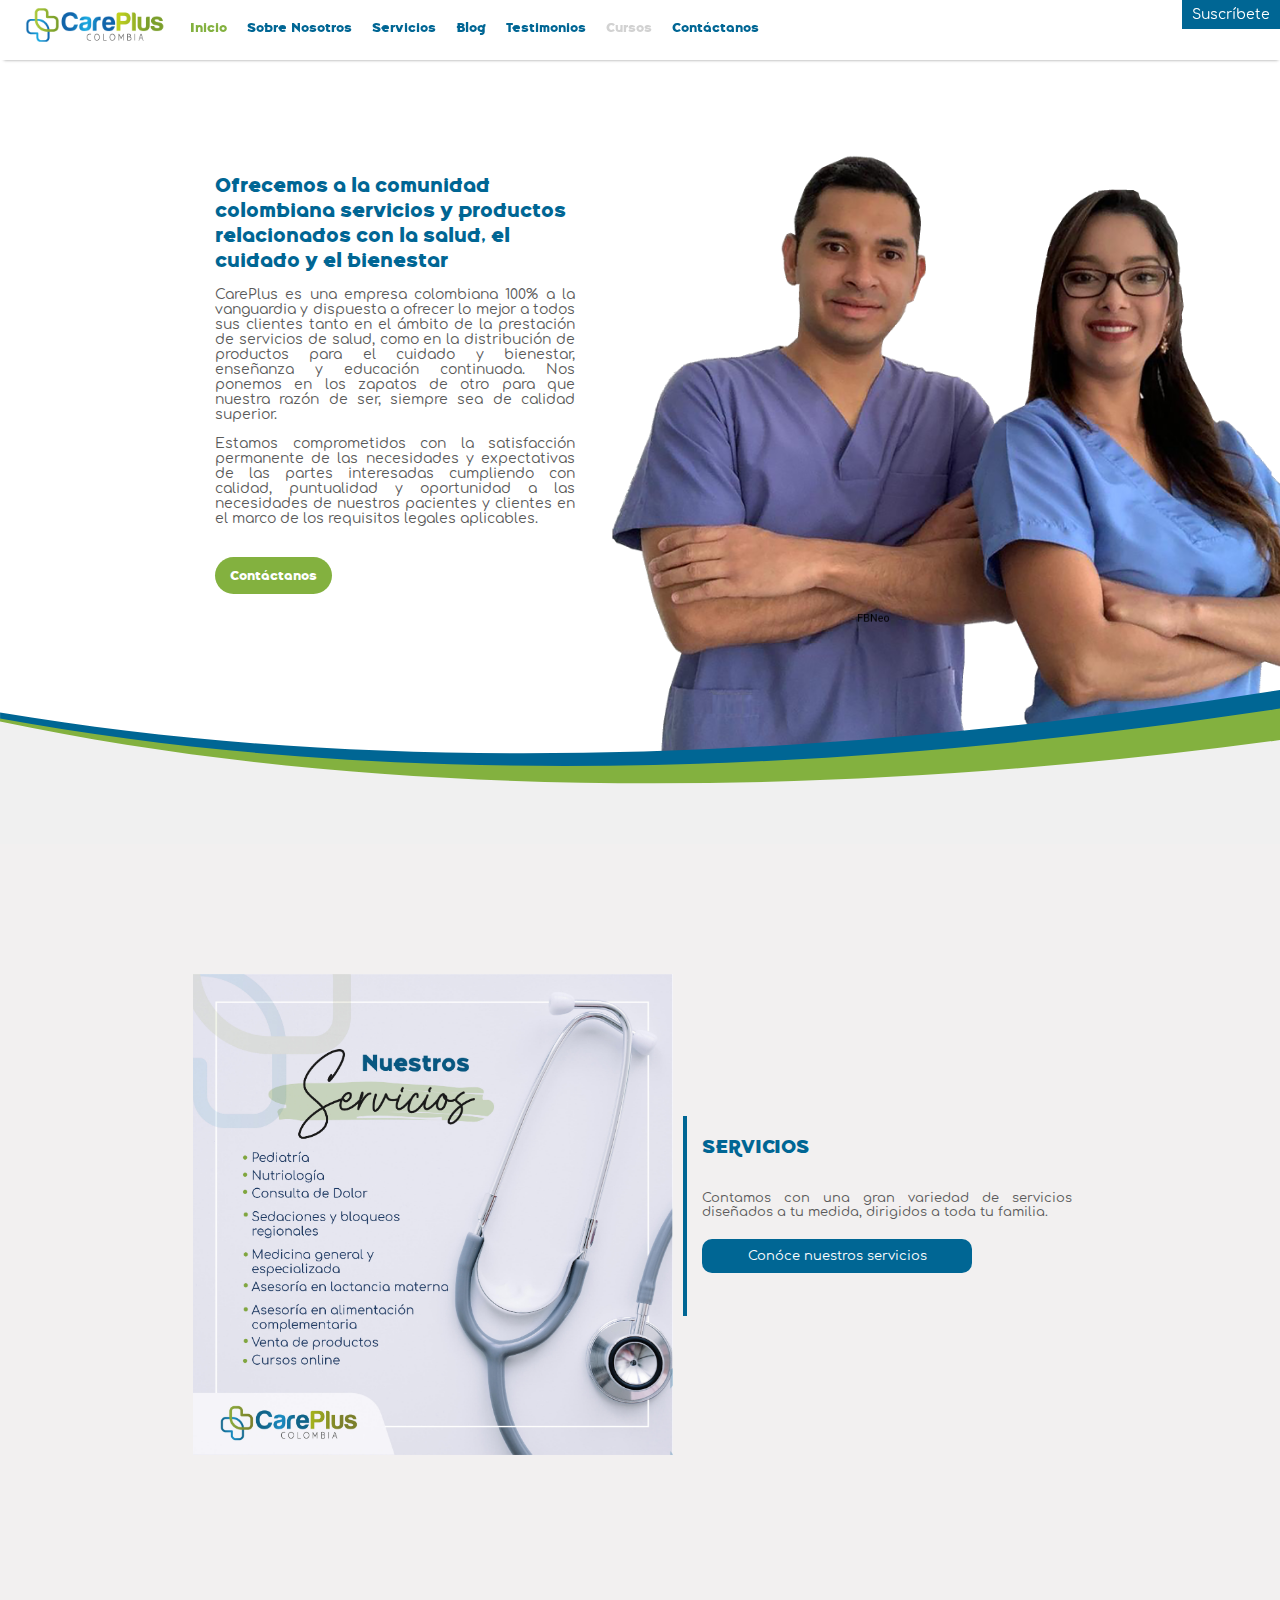
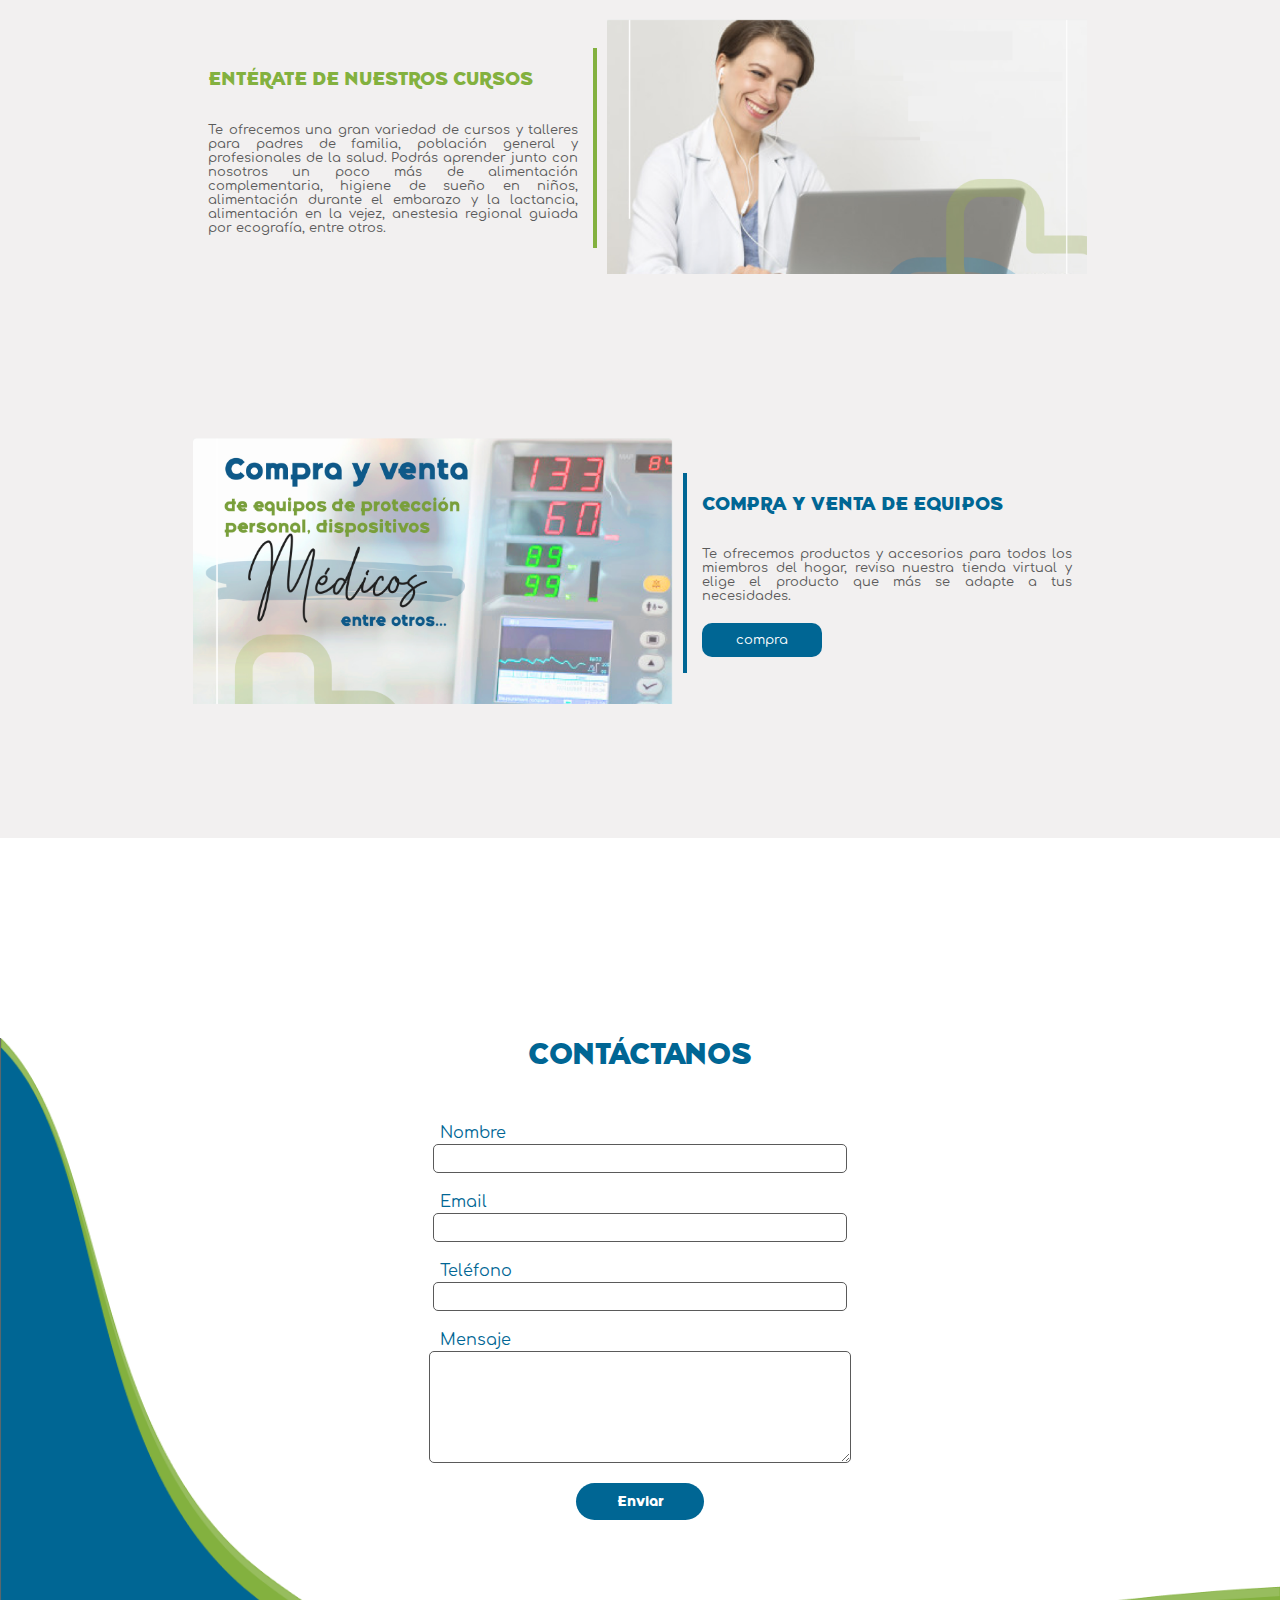
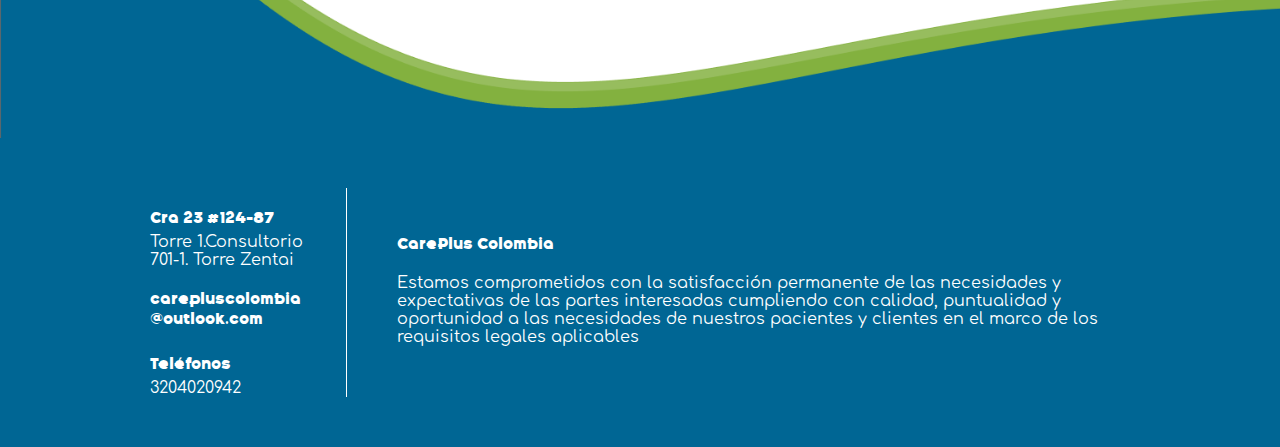
==== commit a7c7380e: "Updates" ====
--- a/index.html
+++ b/index.html
@@ -1,4 +1,4 @@
-<!DOCTYPE html><html lang="en"><head><meta charSet="utf-8"/><meta http-equiv="x-ua-compatible" content="ie=edge"/><meta name="viewport" content="width=device-width, initial-scale=1, shrink-to-fit=no"/><style data-href="/styles.626a890ee331f10fb069.css">@media (max-width:869px){.navigation__links{display:flex;flex-direction:column;align-items:center;justify-content:stretch;height:100%;padding-top:30px}.navigation__link,.navigation__link-disabled{height:55px;display:flex;width:100%;padding-left:40px;flex-direction:center;align-items:center}.navigation__mobile{display:flex;align-items:center;width:100%;height:100%}.navigation__wrap-image{padding-top:10px}.navigation__mobile-logo-wrap,.navigation__wrap-image{display:flex;justify-content:center;align-items:center}.navigation__mobile-logo-wrap{width:100%}.navigation__wrap{position:fixed;top:0;width:100%;height:100%;flex-direction:column;background-color:#fff;align-items:center}.navigation__menu{height:30px;margin-left:15px}.navigation__subscribe{display:flex;padding-right:10px;align-items:center;justify-content:flex-end;height:35px;background-color:#fff;box-shadow:inset 0 11px 9px -17px rgba(0,0,0,.9);-webkit-user-select:none;-ms-user-select:none;user-select:none;border-bottom:1px solid #f2f0f0}.navigation__button:hover,.navigation__subscribe:hover{cursor:pointer}.navigation__logo-wrap{display:flex;justify-content:center;width:100%}.navigation__logo{height:40px;margin-left:-40px}.navigation__close{height:33px}.navigation__close:hover{cursor:pointer}.navigation__close-wrap{padding-left:15px}}@media (min-width:870px){.navigation__wrap{display:flex;align-items:center;justify-content:center}.navigation__logo{margin-left:20px;height:50px}.navigation__links{width:100%;margin-left:5px}.navigation__link,.navigation__link-disabled{padding-right:10px;padding-left:10px}.navigation__subscribe{position:absolute;top:0;right:0;padding:7px 10px;text-align:left;background-color:#006694;color:#fff}.navigation__subscribe:hover{cursor:pointer;background-color:#83b13f}.navigation__close,.navigation__close-wrap,.navigation__mobile{display:none}}.navigation{z-index:4;background-color:#fff;height:60px;width:100%;top:0;box-shadow:1px 3px 3px -3px rgba(0,0,0,.42);position:fixed}.navigation__link{font-size:13px;text-decoration:none;color:#006694;font-family:BelongSans}.navigation__link:hover{color:#83b13f}.navigation__link-disabled{font-size:13px;text-decoration:none;color:#d2d2d2;font-family:BelongSans}.navigation__link-disabled:hover{cursor:not-allowed}.navigation__subscribe{font-family:Comfortaa;font-size:14px}.subscribeNews{position:fixed;display:flex;align-items:center;justify-content:center;height:100vh;width:100vw;z-index:4}.subscribeNews__blackbox{background-color:rgba(0,0,0,.8);height:100%;width:100%;position:absolute}.subscribeNews__close{background-color:#006694;color:#fff;font-family:Comfortaa;font-size:12px;margin-right:5px;margin-top:2px;padding:4px 7px;border:1px solid #fff;border-radius:50%}.subscribeNews__close-wrap{display:flex;justify-content:flex-end;align-items:center;width:100%;height:30px;background-color:#006694;text-align:right}.subscribeNews__close-wrap:hover{cursor:pointer;color:#83b13f}.subscribeNews__wrap{display:flex;position:absolute;flex-direction:column;background-color:#fff;width:100%;height:260px;margin-right:22px;margin-left:22px}@media (min-width:800px){.subscribeNews__wrap{max-width:480px}}@media (max-width:799px){.subscribeNews__wrap{max-width:360px}}.subscribeNews__title{text-align:center;font-size:17px;font-family:BelongSans;margin:0;padding-bottom:25px;color:#fff}@media (min-width:800px){.subscribeNews__title{width:250px}}@media (max-width:799px){.subscribeNews__title{width:200px}}.subscribeNews__title-wrap{display:flex;align-items:center;justify-content:center;width:100%;background-color:#006694}.subscribeNews__form{padding:30px 15px 40px;display:flex;flex-direction:column;align-items:center}.subscribeNews__input-wrap{display:flex;width:100%}@media (max-width:799px){.subscribeNews__input-wrap{flex-direction:column;justify-content:flex-end;align-items:flex-start}}.subscribeNews__label{font-family:BelongSans;margin-right:15px;color:#006694}.subscribeNews__btn{display:flex;justify-content:center;align-items:center;background-color:#006694;color:#fff;font-family:BelongSans;font-size:14px;text-align:center;border-radius:20px;width:120px;height:35px;margin-top:15px}.subscribeNews__btn:hover{cursor:pointer;background-color:#83b13f}.subscribeNews__phone{display:none}.subscribeNews__address{background-color:red}.subscribeNews__input{padding:10px;border-radius:5px;border:1px solid #5a5a5a;width:90%}.subscribeNews__loading{width:100%;text-align:center}.subscribeNews__loading-img{height:160px}.subscribeNews__sucess{display:flex;justify-content:center;align-items:center;height:100%}.subscribeNews__sucess-title{font-family:BelongSans;color:#006694;text-align:center;margin-bottom:0}.subscribeNews__sucess-description{text-align:center;margin-top:5px;margin-bottom:35px;font-family:Comfortaa}.subscribeNews__error-msg{color:red;font-family:Comfortaa;margin-bottom:0;margin-top:9px}@media (min-width:799px){.footer{align-items:center;justify-content:center;background-color:#006694;padding-top:50px;padding-bottom:50px;color:#fff}.footer,.footer__wrap{display:flex;flex-direction:row}.footer__wrap{width:100%;max-width:1000px}.footer__sideinfo{flex-direction:column;padding-right:10px;padding-left:10px;flex:0.20 1}.footer__maininfo,.footer__sideinfo{display:flex;align-items:left;justify-content:center}.footer__maininfo{flex-direction:column;padding-left:50px;border-left:1px solid #fff;flex:0.8 1}.footer__maininfo-title{margin-top:0;margin-bottom:20px;font-family:BelongSans}.footer__maininfo-description{margin-top:0;margin-bottom:5px;font-family:Comfortaa}.footer__info-title{margin-top:20px;margin-bottom:5px;font-family:BelongSans}.footer__info-subtitle{margin-top:0;margin-bottom:0;font-family:Comfortaa}}@media (max-width:800px){.footer{display:flex;border-top-right-radius:50px;border-top:12px solid #83b13f;background-color:#006694;color:#fff}.footer__wrap{display:flex;flex-direction:column-reverse;padding-top:80px;padding-bottom:60px;align-items:center;width:100%}.footer__maininfo{display:flex;padding-left:50px;padding-right:50px;flex-direction:column;align-items:center;justify-content:center}.footer__maininfo-title{margin-top:0;margin-bottom:20px;font-family:BelongSans}.footer__maininfo-description{margin-top:0;margin-bottom:5px;font-family:Comfortaa;text-align:justify}.footer__info{width:200px;display:flex;flex-direction:column;justify-content:center;margin-right:10px}.footer__info-title{font-family:BelongSans;margin-bottom:0}.footer__sideinfo{display:flex;flex-direction:column;margin-top:30px;border-top:1px solid #fff;align-items:flex-start}.footer__info-subtitle{margin-top:0;margin-bottom:2px;font-family:Comfortaa}}.post{display:flex;padding-bottom:65px}@media (max-width:799px){.post{flex-direction:column}}@media (min-width:800px){.post{justify-content:center}}.post__follow-us{display:flex;background:#fff;width:100%}@media (max-width:799px){.post__follow-us{flex-direction:row;position:fixed;top:95px;border-bottom:1px solid #f2f0f0}}@media (min-width:800px){.post__follow-us{flex-direction:column;height:250px;margin-top:90px;padding-left:20px;border-left:1px solid #006694;max-width:200px}}.post__img{max-width:100%}.post__title{font-family:BelongSans;margin-top:0}.post__description{font-family:Comfortaa;text-align:justify}.post__wrap{padding-top:35px;padding-left:20px;max-width:760px}@media (min-width:800px){.post__wrap{padding-right:50px}}@media (max-width:799px){.post__wrap{padding-right:20px}}.post__date{margin-bottom:0;color:#5a5a5a;font-family:Comfortaa}.post__follow-us-social{width:100%;padding-top:4px;padding-bottom:2px}.post__follow-us-social-item{display:flex;justify-content:flex-start;width:100%}@media (min-width:800px){.post__follow-us-social-item{display:flex;flex-direction:column}}@media (max-width:799px){.post__follow-us-social-item{align-items:center}}@media (max-width:799px){.post__follow-us-social-img{height:26px;margin-right:15px}}@media (min-width:800px){.post__follow-us-social-img{margin-right:10px;height:44px}}@media (max-width:799px){.post__follow-us-social-description{display:none}}@media (min-width:800px){.post__follow-us-social-description{font-family:Comfortaa;font-size:16px;color:#5a5a5a}}.post__follow-us-title{display:flex;font-family:BelongSans;color:#006694;margin:0}@media (max-width:799px){.post__follow-us-title{align-items:center;justify-content:center;margin-right:15px;margin-left:10px}}@media (min-width:800px){.post__follow-us-title{font-size:30px;margin-bottom:20px}}.post__follow-us-social-link{text-decoration:none}.post__follow-us-social-link:hover{cursor:pointer}@media (min-width:800px){.post__follow-us-social-link{display:flex;align-items:center;justify-content:flex-start;margin-bottom:15px}}@media (min-width:1201px){.indexBanner{align-items:center}.indexBanner__content-wrap{padding-right:480px;margin-right:30px}.indexBanner__img{position:absolute;height:600px;bottom:90px;right:0}}@media (min-width:960px) and (max-width:1200px){.indexBanner{align-items:left}.indexBanner__img{position:absolute;height:53vw;max-height:780px;bottom:80px;right:0}}@media (max-width:959px){.indexBanner{align-items:center}.indexBanner__img{display:none}}.indexBanner{display:flex;position:relative;padding-top:100px;flex-direction:column}.indexBanner__banner-img-wrap{height:260px;width:100%;background-image:url([data-uri]);background-size:cover;z-index:3}.indexBanner__content-wrap{width:80%;max-width:360px;padding-left:20px}.indexBanner__learn-more-btn{font-family:BelongSans;padding:10px 15px;color:#fff;font-size:13px;border-radius:40px;background-color:#83b13f;text-decoration:none;margin-top:20px}.indexBanner__learn-more-btn:hover{cursor:pointer;background-color:#006694}.indexBanner__info-wrap{margin-bottom:40px}.indexBanner__title{font-family:BelongSans;font-size:20px;color:#006694}.indexBanner__content{font-family:comfortaa;font-size:14px;color:#5a5a5a;text-align:justify}@font-face{font-family:BelongSans;src:url(/static/belongsans-webfont-74f6df6e2274aca5206b9629cac843bb.woff2) format("woff2"),url(/static/belongsans-webfont-5d3ce5990fd2243f62a4d20707dd0caa.woff) format("woff");font-weight:400;font-style:normal}@font-face{font-family:Comfortaa;src:url(/static/Comfortaa-VariableFontwght-58a1cf021749366f5592a5774e4ed598.woff2) format("woff2");font-weight:400;font-style:normal}@media (min-width:700px){.IndexServices__service-wrap{padding-top:80px;padding-bottom:80px}.IndexServices__service-wrap-regular{flex-direction:row}.IndexServices__service-wrap-reverse{flex-direction:row-reverse}.IndexServices__service-border-blue{border-left:4px solid #006694;margin-left:10px}.IndexServices__service-border-green{border-right:4px solid #83b13f;margin-right:10px}.IndexServices__service-img{width:100%;max-width:550px}.IndexServices__service-content{justify-content:center}.IndexServices__service-description{margin-bottom:20px}}@media (max-width:699px){.IndexServices__service-wrap{display:flex;flex-direction:column;height:580px}.IndexServices__service-img{width:100%;margin-bottom:20px}.IndexServices__service-content{align-items:center}.IndexServices__service-description{margin-bottom:50px}}.IndexServices{background-color:#f2f0f0;padding-bottom:50px;padding-top:50px}.IndexServices__service-wrap{display:flex;align-items:center;width:100%;justify-content:center}.IndexServices__service-title{font-family:BelongSans;color:#006694;padding-left:15px;padding-right:15px}.IndexServices__service-title-green{font-family:BelongSans;color:#83b13f;padding-left:15px;padding-right:15px}.IndexServices__service-content{display:flex;flex-direction:column;color:#5a5a5a;height:200px;width:400px}.IndexServices__service-description{font-family:Comfortaa;font-size:13px;padding-right:15px;padding-left:15px;text-align:justify}.IndexServices__btn{color:#fff;text-decoration:none;border-radius:10px;text-align:center;padding:10px;font-family:Comfortaa;font-size:13px;margin-left:15px}@media (max-width:799px){.IndexServices__btn{padding-left:30px;padding-right:30px}}.IndexServices__btn-blue{background-color:#006694;max-width:250px}.IndexServices__btn-blue:hover{background-color:#83b13f;cursor:pointer}.IndexServices__btn-blue-sm{background-color:#006694;max-width:100px}.IndexServices__btn-blue-sm:hover{background-color:#83b13f;cursor:pointer}.IndexServices__btn-green{background-color:#83b13f;max-width:150px}.IndexServices__btn-green:hover{background-color:#006694;cursor:pointer}@media (max-width:869px){.contactus{padding-top:100px;padding-bottom:100px}.contactus__wrap{width:100%;display:flex;flex-direction:column;align-items:center;justify-content:center}.contactus__form{width:350px;display:flex;align-items:center}.contactus__textarea{width:343px}}@media (min-width:870px){.contactus{height:700px;margin-top:200px;background:url(/static/BG-8bcdbea14b600ff74a7d45eb178466a0.png);background-size:100% 100%}.contactus .input{width:102%}.contactus__wrap{text-align:center;margin-top:-250px}.contactus__form{align-items:center;width:400px}.contactus__textarea{width:100%}}.contactus{width:100%;display:flex;align-items:center;justify-content:center}.contactus__img{width:100%}.contactus__title{font-family:BelongSans;color:#006694;font-size:30px;margin-bottom:40px}.contactus__label{color:#006694;width:100%;margin-bottom:2px;text-align:left;margin-top:10px;font-family:Comfortaa}.contactus__form{display:flex;flex-direction:column}.contactus__input{width:100%;padding:6px}.contactus__input,.contactus__textarea{margin-bottom:10px;border-radius:5px;border:1px solid #5a5a5a}.contactus__textarea{padding:10px;height:90px}.contactus__btn{width:128px;padding:10px;background-color:#006694;color:#fff;border:0 solid;border-radius:25px;font-size:14px;font-family:BelongSans;margin-top:10px}.contactus__btn:hover{cursor:pointer;background-color:#83b13f}.contactus__phone{display:none}@media (min-width:800px){.contactus__loading{margin-top:-200px}}@media (max-width:799px){.contactus__loading{padding-bottom:60px}}.contactus__sucess{width:100%;display:flex;justify-items:center;align-items:center;padding-left:30px;padding-right:30px;height:50vh}.contactus__sucess-wrap{text-align:center;width:100%}@media (min-width:800px){.contactus__sucess-wrap{margin-top:-200px}}.contactus__sucess-title{font-family:BelongSans;color:#006694;margin-top:0}.contactus__sucess-description{text-align:center;font-family:Comfortaa;margin-top:0;color:#5a5a5a}.contactus__error-msg{color:red;margin:0;font-family:Comfortaa}.services{display:flex;align-items:center;justify-content:center;flex-direction:column}.services__item-logo{height:35px;width:35px}.services__item{display:flex;width:100%;padding-bottom:100px}@media (min-width:800px){.services__item{padding-top:100px;flex-direction:row;max-width:800px}}@media (max-width:799px){.services__item{padding-top:60px;flex-direction:column;text-align:center;align-items:center;justify-content:center;padding-left:30px;padding-right:30px}}.services__item-content-wrap{display:flex;flex-direction:column}@media (min-width:800px){.services__item-content-wrap{padding-left:20px}}@media (max-width:799px){.services__item-content-wrap{align-items:center}}@media (min-width:800px){.services__item-logo-wrap{display:flex;flex-direction:column;align-items:center;justify-content:flex-start;height:100%}}.services__item-btn{display:flex;flex-direction:column;justify-content:center;align-items:center;font-family:Comfortaa;height:40px;width:130px;border-radius:20px;color:#fff;margin-top:40px;text-decoration:none;box-shadow:-1px 5px 2px -1px rgba(0,0,0,.17)}.services__item-btn:hover{cursor:pointer}.services__item-title{font-family:BelongSans;margin-top:0}.services__item-description{font-family:Comfortaa;text-align:justify}.services__item-green{background-color:#f2f0f0}@media (min-width:800px){.services__item-green{border-left:40px solid #83b13f}}.services__item-wrap{display:flex;align-items:center;justify-content:center;width:100%}@media (min-width:800px){.services__item-blue{border-left:40px solid #006694}}.services__item-btn-blue{background-color:#006694}.services__item-btn-blue:hover,.services__item-btn-green{background-color:#83b13f}.services__item-btn-green:hover{background-color:#006694}@media (min-width:799px){.quoteBanner{display:flex;color:#fff;flex-direction:row;align-items:center;justify-content:center;height:450px;background-image:url(/static/BG-e919f0a99e781b5d81e42af0d1c748b9.png);background-color:#166e96;background-repeat:no-repeat;background-position:100%}.quoteBanner__title{font-family:BelongSans;font-size:38px;padding-right:50px;padding-left:40px}.quoteBanner__quote{font-family:BelongSans;margin:0;font-size:50px;transform:rotate(180deg);-ms-transform:rotate(180deg);-moz-transform:rotate(180deg);-webkit-transform:rotate(180deg);text-align:right;height:30px}.quoteBanner__content{height:200px;display:flex;flex-direction:column;justify-content:center;max-width:600px;padding-left:50px;padding-right:40px;border-left:1px solid #fff}.quoteBanner__description{margin:-10px 0 0 23px;font-family:Comfortaa;font-size:22px;width:100%;max-width:600px;text-align:justify}}@media (max-width:800px){.quoteBanner{display:flex;background-image:url([data-uri]);height:450px;background-size:100% 100%;background-repeat:no-repeat;color:#fff;flex-direction:column;align-items:center;padding-top:130px}.quoteBanner__title{font-family:BelongSans;font-size:35px;padding-right:50px;padding-left:40px}.quoteBanner__quote{font-family:BelongSans;margin:0;font-size:50px;text-align:right;height:15px;transform:rotate(180deg);-ms-transform:rotate(180deg);-moz-transform:rotate(180deg);-webkit-transform:rotate(180deg)}.quoteBanner__content{height:200px;display:flex;flex-direction:column;justify-content:center;max-width:600px;margin-top:50px;padding-left:10px;padding-right:10px;font-size:22px}.quoteBanner__line{background-color:#fff;height:1px;width:100px}.quoteBanner__description{margin:0 0 0 23px;font-family:Comfortaa;font-size:24px;width:100%;max-width:350px;text-align:justify}}@media (min-width:800px){.missionVision{display:flex;flex-direction:column;padding-top:140px;padding-bottom:140px}.missionVision__mission,.missionVision__vision{display:flex;justify-content:center;width:100%}.missionVision__vision{margin-top:120px;flex-direction:row-reverse}.missionVision__content-wrap{display:flex;flex-direction:column;padding-left:40px;padding-right:40px;max-width:400px;text-align:justify;flex:0.4 1}.missionVision__img{max-width:600px;flex:0.6 1;margin-left:20px;margin-right:20px}.missionVision__title{font-family:BelongSans;font-size:36px;width:280px}.missionVision__border-blue{border-bottom:1px solid #006694}.missionVision__border-green{border-bottom:1px solid #83b13f}.missionVision__description{font-family:Comfortaa}}@media (max-width:799px){.missionVision{display:flex;width:100%;flex-direction:column;justify-content:center;align-items:center;padding-top:100px;padding-bottom:100px}.missionVision__mission{margin-bottom:90px}.missionVision__img{display:none}.missionVision__title{font-family:BelongSans;font-size:36px;width:100px}.missionVision__border-blue{border-bottom:1px solid #006694}.missionVision__border-green{border-bottom:1px solid #83b13f}.missionVision__description{font-family:Comfortaa;text-align:justify}.missionVision__content-wrap{max-width:450px;padding-right:40px;padding-left:40px}}.history{display:flex;background-color:#f2f0f0;padding-bottom:120px;align-items:center;justify-content:center;padding-left:50px;padding-right:50px}@media (max-width:800px){.history{padding-top:80px}}@media (min-width:799px){.history{padding-top:120px}}.history__wrap{display:flex;flex-direction:row;max-width:1000px}@media (min-width:800px){.history__wrap{flex-direction:row}}@media (max-width:799px){.history__wrap{flex-direction:column-reverse}}.history__content-wrap{display:flex;align-items:flex-start;flex-direction:column;flex:0.5 1}.history__title{margin-top:0}.history__img-wrap{display:flex;align-items:center;justify-content:center}@media (min-width:800px){.history__img-wrap{flex:0.5 1}}@media (max-width:799px){.history__img-wrap{flex:1 1}}.history__img{max-width:500px}@media (min-width:800px){.history__img{width:80%}}@media (max-width:799px){.history__img{width:100%;margin-bottom:60px}}.history__description{margin-top:0;text-align:justify;color:#5a5a5a;font-family:Comfortaa}@media (min-width:800px){.history__description{max-width:450px}}@media (max-width:799px){.history__description{width:100%}}.history__title{font-family:BelongSans}.quote-testimonial{display:flex;flex-direction:column;align-items:center;justify-content:center;padding-left:50px;padding-right:50px}@media (min-width:800px){.quote-testimonial{padding-top:100px}}@media (max-width:799px){.quote-testimonial{padding-top:30px}}.quote-testimonial__content{display:flex;flex-direction:column;max-width:600px}.quote-testimonial__title{font-family:BelongSans;color:#006694;margin-bottom:40px;text-align:center}.quote-testimonial__btn-wrap{display:flex;justify-content:center;align-items:center;max-width:600px;width:100%}.quote-testimonial__quote{font-size:70px;font-family:BelongSans}.quote-testimonial__rquote{margin:-10px;display:flex;color:#006694;text-align:right;align-items:flex-end;justify-content:flex-end}.quote-testimonial__description{margin:0;font-family:Comfortaa;text-align:center}@media (min-width:800px){.quote-testimonial__description{height:70px}}@media (max-width:799px){.quote-testimonial__description{height:150px}}.quote-testimonial__lquote{color:#83b13f;margin-bottom:-30px;margin-top:0}.quote-testimonial__btn{display:flex;justify-content:center;align-items:center;height:30px;width:30px;color:#fff;border-radius:50%;font-family:Comfortaa;border:0}.quote-testimonial__btn:hover{cursor:pointer}.quote-testimonial__lbtn{background-color:#006694}.quote-testimonial__lbtn:hover,.quote-testimonial__rbtn{background-color:#83b13f}.quote-testimonial__rbtn:hover{background-color:#006694}.quote-testimonial__user{max-width:560px;width:100%;text-align:center;flex:1 1;font-family:Coomforta;color:#5a5a5a}.quote-testimonial__bottom-img{margin-top:100px;width:100vw}@media (max-width:870px){body{margin:93px 0 0}}@media (min-width:869px){body{margin:60px 0 0}}@keyframes fade{0%{opacity:1}50%{opacity:0}to{opacity:1}}.fadeIn,.fadeOut{animation:fade .25s forwards}.fadeOut{animation-direction:reverse}.none{display:none}.green{color:#83b13f}.blue{color:#006694}.hide{display:none}.share-experience{display:flex;flex-direction:column;align-items:center;height:750px;justify-content:center;background-color:#006694;color:#fff;padding-left:50px;padding-right:50px}@media (min-width:800px){.share-experience{border-bottom:2px solid #fff}}@media (max-width:799px){.share-experience{border-bottom:10px solid #fff}}.share-experience__title{font-family:BelongSans;width:180px;text-align:center}.share-experience__form{display:flex;flex-direction:column;align-items:center;width:100%;max-width:400px;max-height:400px;margin-top:30px}.share-experience__btn{width:100px;font-family:BelongSans;text-align:center;color:#fff;border:0;padding:10px;border-radius:25px;background-color:#83b13f}.share-experience__btn:hover{cursor:pointer;background-color:#fff;color:#83b13f}.share-experience__input{margin-bottom:30px;width:100%;border-radius:5px;padding:8px;border:1px solid #5a5a5a}.share-experience__text{width:100%;text-align:left;font-family:Comfortaa;margin-bottom:8px}.share-experience__comment{width:100%;height:200px;padding:8px;border:1px solid #5a5a5a;border-radius:10px;margin-bottom:40px}.share-experience__address,.share-experience__phone{display:none}.share-experience__loading,.share-experience__sucess{display:flex;justify-content:center;align-items:center;height:100%;max-height:400px}.share-experience__sucess-title{text-align:center;font-size:26px;margin:0;font-family:BelongSans}.share-experience__sucess-description{text-align:center;margin:8px 0 0;font-family:Comfortaa}.share-experience__error-msg{color:#ffe86c;margin-top:-17px;margin-bottom:28px;font-family:BelongSans}</style><meta name="generator" content="Gatsby 2.23.9"/><title data-react-helmet="true">Inicio | Careplus</title><meta data-react-helmet="true" name="description" content="Profesionales en Pediatría,
+<!DOCTYPE html><html lang="en"><head><meta charSet="utf-8"/><meta http-equiv="x-ua-compatible" content="ie=edge"/><meta name="viewport" content="width=device-width, initial-scale=1, shrink-to-fit=no"/><style data-href="/styles.f18fc7799db5ab914b6c.css">@media (max-width:869px){.navigation__links{display:flex;flex-direction:column;align-items:center;justify-content:stretch;height:100%;padding-top:30px}.navigation__link,.navigation__link-disabled{height:55px;display:flex;width:100%;padding-left:40px;flex-direction:center;align-items:center}.navigation__mobile{display:flex;align-items:center;width:100%;height:100%}.navigation__wrap-image{padding-top:10px}.navigation__mobile-logo-wrap,.navigation__wrap-image{display:flex;justify-content:center;align-items:center}.navigation__mobile-logo-wrap{width:100%}.navigation__wrap{position:fixed;top:0;width:100%;height:100%;flex-direction:column;background-color:#fff;align-items:center}.navigation__menu{height:30px;margin-left:15px}.navigation__subscribe{display:flex;padding-right:10px;align-items:center;justify-content:flex-end;height:35px;background-color:#fff;box-shadow:inset 0 11px 9px -17px rgba(0,0,0,.9);-webkit-user-select:none;-ms-user-select:none;user-select:none;border-bottom:1px solid #f2f0f0}.navigation__button:hover,.navigation__subscribe:hover{cursor:pointer}.navigation__logo-wrap{display:flex;justify-content:center;width:100%}.navigation__logo{height:40px;margin-left:-40px}.navigation__close{height:33px}.navigation__close:hover{cursor:pointer}.navigation__close-wrap{padding-left:15px}}@media (min-width:870px){.navigation__wrap{display:flex;align-items:center;justify-content:center}.navigation__logo{margin-left:20px;height:50px}.navigation__links{width:100%;margin-left:5px}.navigation__link,.navigation__link-disabled{padding-right:10px;padding-left:10px}.navigation__subscribe{position:absolute;top:0;right:0;padding:7px 10px;text-align:left;background-color:#006694;color:#fff}.navigation__subscribe:hover{cursor:pointer;background-color:#83b13f}.navigation__close,.navigation__close-wrap,.navigation__mobile{display:none}}.navigation{z-index:4;background-color:#fff;height:60px;width:100%;top:0;box-shadow:1px 3px 3px -3px rgba(0,0,0,.42);position:fixed}.navigation__link{font-size:13px;text-decoration:none;color:#006694;font-family:BelongSans}.navigation__link:hover{color:#83b13f}.navigation__link-disabled{font-size:13px;text-decoration:none;color:#d2d2d2;font-family:BelongSans}.navigation__link-disabled:hover{cursor:not-allowed}.navigation__subscribe{font-family:Comfortaa;font-size:14px}.subscribeNews{position:fixed;display:flex;align-items:center;justify-content:center;height:100vh;width:100vw;z-index:4}.subscribeNews__blackbox{background-color:rgba(0,0,0,.8);height:100%;width:100%;position:absolute}.subscribeNews__close{background-color:#006694;color:#fff;font-family:Comfortaa;font-size:12px;margin-right:5px;margin-top:2px;padding:4px 7px;border:1px solid #fff;border-radius:50%}.subscribeNews__close-wrap{display:flex;justify-content:flex-end;align-items:center;width:100%;height:30px;background-color:#006694;text-align:right}.subscribeNews__close-wrap:hover{cursor:pointer;color:#83b13f}.subscribeNews__wrap{display:flex;position:absolute;flex-direction:column;background-color:#fff;width:100%;height:260px;margin-right:22px;margin-left:22px}@media (min-width:800px){.subscribeNews__wrap{max-width:480px}}@media (max-width:799px){.subscribeNews__wrap{max-width:360px}}.subscribeNews__title{text-align:center;font-size:17px;font-family:BelongSans;margin:0;padding-bottom:25px;color:#fff}@media (min-width:800px){.subscribeNews__title{width:250px}}@media (max-width:799px){.subscribeNews__title{width:200px}}.subscribeNews__title-wrap{display:flex;align-items:center;justify-content:center;width:100%;background-color:#006694}.subscribeNews__form{padding:30px 15px 40px;display:flex;flex-direction:column;align-items:center}.subscribeNews__input-wrap{display:flex;width:100%}@media (max-width:799px){.subscribeNews__input-wrap{flex-direction:column;justify-content:flex-end;align-items:flex-start}}.subscribeNews__label{font-family:BelongSans;margin-right:15px;color:#006694}.subscribeNews__btn{display:flex;justify-content:center;align-items:center;background-color:#006694;color:#fff;font-family:BelongSans;font-size:14px;text-align:center;border-radius:20px;width:120px;height:35px;margin-top:15px}.subscribeNews__btn:hover{cursor:pointer;background-color:#83b13f}.subscribeNews__phone{display:none}.subscribeNews__address{background-color:red}.subscribeNews__input{padding:10px;border-radius:5px;border:1px solid #5a5a5a;width:90%}.subscribeNews__loading{width:100%;text-align:center}.subscribeNews__loading-img{height:160px}.subscribeNews__sucess{display:flex;justify-content:center;align-items:center;height:100%}.subscribeNews__sucess-title{font-family:BelongSans;color:#006694;text-align:center;margin-bottom:0}.subscribeNews__sucess-description{text-align:center;margin-top:5px;margin-bottom:35px;font-family:Comfortaa}.subscribeNews__error-msg{color:red;font-family:Comfortaa;margin-bottom:0;margin-top:9px}@media (min-width:799px){.footer{align-items:center;justify-content:center;background-color:#006694;padding-top:50px;padding-bottom:50px;color:#fff}.footer,.footer__wrap{display:flex;flex-direction:row}.footer__wrap{width:100%;max-width:1000px}.footer__sideinfo{flex-direction:column;padding-right:10px;padding-left:10px;flex:0.20 1}.footer__maininfo,.footer__sideinfo{display:flex;align-items:left;justify-content:center}.footer__maininfo{flex-direction:column;padding-left:50px;border-left:1px solid #fff;flex:0.8 1}.footer__maininfo-title{margin-top:0;margin-bottom:20px;font-family:BelongSans}.footer__maininfo-description{margin-top:0;margin-bottom:5px;font-family:Comfortaa}.footer__info-title{margin-top:20px;margin-bottom:5px;font-family:BelongSans}.footer__info-subtitle{margin-top:0;margin-bottom:0;font-family:Comfortaa}}@media (max-width:800px){.footer{display:flex;border-top-right-radius:50px;border-top:12px solid #83b13f;background-color:#006694;color:#fff}.footer__wrap{display:flex;flex-direction:column-reverse;padding-top:80px;padding-bottom:60px;align-items:center;width:100%}.footer__maininfo{display:flex;padding-left:50px;padding-right:50px;flex-direction:column;align-items:center;justify-content:center}.footer__maininfo-title{margin-top:0;margin-bottom:20px;font-family:BelongSans}.footer__maininfo-description{margin-top:0;margin-bottom:5px;font-family:Comfortaa;text-align:justify}.footer__info{width:200px;display:flex;flex-direction:column;justify-content:center;margin-right:10px}.footer__info-title{font-family:BelongSans;margin-bottom:0}.footer__sideinfo{display:flex;flex-direction:column;margin-top:30px;border-top:1px solid #fff;align-items:flex-start}.footer__info-subtitle{margin-top:0;margin-bottom:2px;font-family:Comfortaa}}.post{display:flex;padding-bottom:65px}@media (max-width:799px){.post{flex-direction:column}}@media (min-width:800px){.post{justify-content:center}}.post__follow-us{display:flex;background:#fff;width:100%}@media (max-width:799px){.post__follow-us{flex-direction:row;position:fixed;top:95px;border-bottom:1px solid #f2f0f0}}@media (min-width:800px){.post__follow-us{flex-direction:column;height:250px;margin-top:90px;padding-left:20px;border-left:1px solid #006694;max-width:200px}}.post__img{max-width:100%}.post__title{font-family:BelongSans;margin-top:0}.post__description{font-family:Comfortaa;text-align:justify}.post__wrap{padding-top:35px;padding-left:20px;max-width:760px}@media (min-width:800px){.post__wrap{padding-right:50px}}@media (max-width:799px){.post__wrap{padding-right:20px}}.post__date{margin-bottom:0;color:#5a5a5a;font-family:Comfortaa}.post__follow-us-social{width:100%;padding-top:4px;padding-bottom:2px}.post__follow-us-social-item{display:flex;justify-content:flex-start;width:100%}@media (min-width:800px){.post__follow-us-social-item{display:flex;flex-direction:column}}@media (max-width:799px){.post__follow-us-social-item{align-items:center}}@media (max-width:799px){.post__follow-us-social-img{height:26px;margin-right:15px}}@media (min-width:800px){.post__follow-us-social-img{margin-right:10px;height:44px}}@media (max-width:799px){.post__follow-us-social-description{display:none}}@media (min-width:800px){.post__follow-us-social-description{font-family:Comfortaa;font-size:16px;color:#5a5a5a}}.post__follow-us-title{display:flex;font-family:BelongSans;color:#006694;margin:0}@media (max-width:799px){.post__follow-us-title{align-items:center;justify-content:center;margin-right:15px;margin-left:10px}}@media (min-width:800px){.post__follow-us-title{font-size:30px;margin-bottom:20px}}.post__follow-us-social-link{text-decoration:none}.post__follow-us-social-link:hover{cursor:pointer}@media (min-width:800px){.post__follow-us-social-link{display:flex;align-items:center;justify-content:flex-start;margin-bottom:15px}}@media (min-width:1201px){.indexBanner{align-items:center}.indexBanner__content-wrap{padding-right:480px;margin-right:30px}.indexBanner__img{position:absolute;height:600px;bottom:90px;right:0}}@media (min-width:960px) and (max-width:1200px){.indexBanner{align-items:left}.indexBanner__img{position:absolute;height:53vw;max-height:780px;bottom:80px;right:0}}@media (max-width:959px){.indexBanner{align-items:center}.indexBanner__img{display:none}}.indexBanner{display:flex;position:relative;padding-top:100px;flex-direction:column}.indexBanner__banner-img-wrap{height:260px;width:100%;background-image:url([data-uri]);background-size:cover;z-index:3}.indexBanner__content-wrap{width:80%;max-width:360px;padding-left:20px}.indexBanner__learn-more-btn{font-family:BelongSans;padding:10px 15px;color:#fff;font-size:13px;border-radius:40px;background-color:#83b13f;text-decoration:none;margin-top:20px}.indexBanner__learn-more-btn:hover{cursor:pointer;background-color:#006694}.indexBanner__info-wrap{margin-bottom:40px}.indexBanner__title{font-family:BelongSans;font-size:20px;color:#006694}.indexBanner__content{font-family:comfortaa;font-size:14px;color:#5a5a5a;text-align:justify}@font-face{font-family:BelongSans;src:url(/static/belongsans-webfont-74f6df6e2274aca5206b9629cac843bb.woff2) format("woff2"),url(/static/belongsans-webfont-5d3ce5990fd2243f62a4d20707dd0caa.woff) format("woff");font-weight:400;font-style:normal}@font-face{font-family:Comfortaa;src:url(/static/Comfortaa-VariableFontwght-58a1cf021749366f5592a5774e4ed598.woff2) format("woff2");font-weight:400;font-style:normal}@media (min-width:700px){.IndexServices{padding-top:50px}.IndexServices__service-wrap{padding-top:80px;padding-bottom:80px}.IndexServices__service-wrap-regular{flex-direction:row}.IndexServices__service-wrap-reverse{flex-direction:row-reverse}.IndexServices__service-border-blue{border-left:4px solid #006694;margin-left:10px}.IndexServices__service-border-green{border-right:4px solid #83b13f;margin-right:10px}.IndexServices__service-img{width:100%;max-width:480px}.IndexServices__service-description{margin-bottom:20px}}@media (max-width:699px){.IndexServices__service-wrap{display:flex;flex-direction:column;padding-top:50px;padding-bottom:50px}.IndexServices__service-img{width:100%}.IndexServices__service-content{align-items:center}.IndexServices__service-description{margin-bottom:50px}}.IndexServices{background-color:#f2f0f0;padding-bottom:50px}.IndexServices__service-wrap{display:flex;align-items:center;width:100%;justify-content:center}.IndexServices__service-title{font-family:BelongSans;color:#006694;padding-left:15px;padding-right:15px}.IndexServices__service-title-green{font-family:BelongSans;color:#83b13f;padding-left:15px;padding-right:15px}.IndexServices__service-content{display:flex;flex-direction:column;color:#5a5a5a;height:200px;width:400px}.IndexServices__service-description{font-family:Comfortaa;font-size:13px;padding-right:15px;padding-left:15px;text-align:justify}.IndexServices__btn{color:#fff;text-decoration:none;border-radius:10px;text-align:center;padding:10px;font-family:Comfortaa;font-size:13px;margin-left:15px}@media (max-width:799px){.IndexServices__btn{padding-left:30px;padding-right:30px}}.IndexServices__btn-blue{background-color:#006694;max-width:250px}.IndexServices__btn-blue:hover{background-color:#83b13f;cursor:pointer}.IndexServices__btn-blue-sm{background-color:#006694;max-width:100px}.IndexServices__btn-blue-sm:hover{background-color:#83b13f;cursor:pointer}.IndexServices__btn-green{background-color:#83b13f;max-width:150px}.IndexServices__btn-green:hover{background-color:#006694;cursor:pointer}@media (max-width:869px){.contactus{padding-top:100px;padding-bottom:100px}.contactus__wrap{width:100%;display:flex;flex-direction:column;align-items:center;justify-content:center}.contactus__form{width:350px;display:flex;align-items:center}.contactus__textarea{width:343px}}@media (min-width:870px){.contactus{height:700px;margin-top:200px;background:url(/static/BG-8bcdbea14b600ff74a7d45eb178466a0.png);background-size:100% 100%}.contactus .input{width:102%}.contactus__wrap{text-align:center;margin-top:-250px}.contactus__form{align-items:center;width:400px}.contactus__textarea{width:100%}}.contactus{width:100%;display:flex;align-items:center;justify-content:center}.contactus__img{width:100%}.contactus__title{font-family:BelongSans;color:#006694;font-size:30px;margin-bottom:40px}.contactus__label{color:#006694;width:100%;margin-bottom:2px;text-align:left;margin-top:10px;font-family:Comfortaa}.contactus__form{display:flex;flex-direction:column}.contactus__input{width:100%;padding:6px}.contactus__input,.contactus__textarea{margin-bottom:10px;border-radius:5px;border:1px solid #5a5a5a}.contactus__textarea{padding:10px;height:90px}.contactus__btn{width:128px;padding:10px;background-color:#006694;color:#fff;border:0 solid;border-radius:25px;font-size:14px;font-family:BelongSans;margin-top:10px}.contactus__btn:hover{cursor:pointer;background-color:#83b13f}.contactus__phone{display:none}@media (min-width:800px){.contactus__loading{margin-top:-200px}}@media (max-width:799px){.contactus__loading{padding-bottom:60px}}.contactus__sucess{width:100%;display:flex;justify-items:center;align-items:center;padding-left:30px;padding-right:30px;height:50vh}.contactus__sucess-wrap{text-align:center;width:100%}@media (min-width:800px){.contactus__sucess-wrap{margin-top:-200px}}.contactus__sucess-title{font-family:BelongSans;color:#006694;margin-top:0}.contactus__sucess-description{text-align:center;font-family:Comfortaa;margin-top:0;color:#5a5a5a}.contactus__error-msg{color:red;margin:0;font-family:Comfortaa}.services{display:flex;align-items:center;justify-content:center;flex-direction:column}.services__item-logo{height:35px;width:35px}.services__item{display:flex;width:100%;padding-bottom:100px}@media (min-width:800px){.services__item{padding-top:100px;flex-direction:row;max-width:800px}}@media (max-width:799px){.services__item{padding-top:60px;flex-direction:column;text-align:center;align-items:center;justify-content:center;padding-left:30px;padding-right:30px}}.services__item-content-wrap{display:flex;flex-direction:column}@media (min-width:800px){.services__item-content-wrap{padding-left:20px}}@media (max-width:799px){.services__item-content-wrap{align-items:center}}@media (min-width:800px){.services__item-logo-wrap{display:flex;flex-direction:column;align-items:center;justify-content:flex-start;height:100%}}.services__item-btn{display:flex;flex-direction:column;justify-content:center;align-items:center;font-family:Comfortaa;height:40px;width:130px;border-radius:20px;color:#fff;margin-top:40px;text-decoration:none;box-shadow:-1px 5px 2px -1px rgba(0,0,0,.17)}.services__item-btn:hover{cursor:pointer}.services__item-title{font-family:BelongSans;margin-top:0}.services__item-description{font-family:Comfortaa;text-align:justify}.services__item-green{background-color:#f2f0f0}@media (min-width:800px){.services__item-green{border-left:40px solid #83b13f}}.services__item-wrap{display:flex;align-items:center;justify-content:center;width:100%}@media (min-width:800px){.services__item-blue{border-left:40px solid #006694}}.services__item-btn-blue{background-color:#006694}.services__item-btn-blue:hover,.services__item-btn-green{background-color:#83b13f}.services__item-btn-green:hover{background-color:#006694}@media (min-width:799px){.quoteBanner{display:flex;color:#fff;flex-direction:row;align-items:center;justify-content:center;height:450px;background-image:url(/static/BG-e919f0a99e781b5d81e42af0d1c748b9.png);background-color:#166e96;background-repeat:no-repeat;background-position:100%}.quoteBanner__title{font-family:BelongSans;font-size:38px;padding-right:50px;padding-left:40px}.quoteBanner__quote{font-family:BelongSans;margin:0;font-size:50px;transform:rotate(180deg);-ms-transform:rotate(180deg);-moz-transform:rotate(180deg);-webkit-transform:rotate(180deg);text-align:right;height:30px}.quoteBanner__content{height:200px;display:flex;flex-direction:column;justify-content:center;max-width:600px;padding-left:50px;padding-right:40px;border-left:1px solid #fff}.quoteBanner__description{margin:-10px 0 0 23px;font-family:Comfortaa;font-size:22px;width:100%;max-width:600px;text-align:justify}}@media (max-width:800px){.quoteBanner{display:flex;background-image:url([data-uri]);height:450px;background-size:100% 100%;background-repeat:no-repeat;color:#fff;flex-direction:column;align-items:center;padding-top:130px}.quoteBanner__title{font-family:BelongSans;font-size:35px;padding-right:50px;padding-left:40px}.quoteBanner__quote{font-family:BelongSans;margin:0;font-size:50px;text-align:right;height:15px;transform:rotate(180deg);-ms-transform:rotate(180deg);-moz-transform:rotate(180deg);-webkit-transform:rotate(180deg)}.quoteBanner__content{height:200px;display:flex;flex-direction:column;justify-content:center;max-width:600px;margin-top:50px;padding-left:10px;padding-right:10px;font-size:22px}.quoteBanner__line{background-color:#fff;height:1px;width:100px}.quoteBanner__description{margin:0 0 0 23px;font-family:Comfortaa;font-size:24px;width:100%;max-width:350px;text-align:justify}}@media (min-width:800px){.missionVision{display:flex;flex-direction:column;padding-top:140px;padding-bottom:140px}.missionVision__mission,.missionVision__vision{display:flex;justify-content:center;width:100%}.missionVision__vision{margin-top:120px;flex-direction:row-reverse}.missionVision__content-wrap{display:flex;flex-direction:column;padding-left:40px;padding-right:40px;max-width:400px;text-align:justify;flex:0.4 1}.missionVision__img{max-height:500px;margin-left:21px;margin-right:20px}.missionVision__title{font-family:BelongSans;font-size:36px;width:280px}.missionVision__border-blue{border-bottom:1px solid #006694}.missionVision__border-green{border-bottom:1px solid #83b13f}.missionVision__description{font-family:Comfortaa}}@media (max-width:799px){.missionVision{display:flex;width:100%;flex-direction:column;justify-content:center;align-items:center;padding-top:100px;padding-bottom:100px}.missionVision__mission{margin-bottom:90px}.missionVision__img{display:none}.missionVision__title{font-family:BelongSans;font-size:36px;width:100px}.missionVision__border-blue{border-bottom:1px solid #006694}.missionVision__border-green{border-bottom:1px solid #83b13f}.missionVision__description{font-family:Comfortaa;text-align:justify}.missionVision__content-wrap{max-width:450px;padding-right:40px;padding-left:40px}}.history{display:flex;background-color:#f2f0f0;padding-bottom:120px;align-items:center;justify-content:center;padding-left:50px;padding-right:50px}@media (max-width:800px){.history{padding-top:80px}}@media (min-width:799px){.history{padding-top:120px}}.history__wrap{display:flex;flex-direction:row;max-width:1000px}@media (min-width:800px){.history__wrap{flex-direction:row}}@media (max-width:799px){.history__wrap{flex-direction:column-reverse}}.history__content-wrap{display:flex;align-items:flex-start;flex-direction:column;flex:0.5 1}.history__title{margin-top:0}.history__img-wrap{display:flex;align-items:center;justify-content:center}@media (min-width:800px){.history__img-wrap{flex:0.5 1}}@media (max-width:799px){.history__img-wrap{flex:1 1}}.history__img{max-width:500px}@media (min-width:800px){.history__img{width:80%}}@media (max-width:799px){.history__img{width:100%;margin-bottom:60px}}.history__description{margin-top:0;text-align:justify;color:#5a5a5a;font-family:Comfortaa}@media (min-width:800px){.history__description{max-width:450px}}@media (max-width:799px){.history__description{width:100%}}.history__title{font-family:BelongSans}.quote-testimonial{display:flex;flex-direction:column;align-items:center;justify-content:center;padding-left:50px;padding-right:50px}@media (min-width:800px){.quote-testimonial{padding-top:100px}}@media (max-width:799px){.quote-testimonial{padding-top:30px}}.quote-testimonial__content{display:flex;flex-direction:column;max-width:600px}.quote-testimonial__title{font-family:BelongSans;color:#006694;margin-bottom:40px;text-align:center}.quote-testimonial__btn-wrap{display:flex;justify-content:center;align-items:center;max-width:600px;width:100%}.quote-testimonial__quote{font-size:70px;font-family:BelongSans}.quote-testimonial__rquote{margin:-10px;display:flex;color:#006694;text-align:right;align-items:flex-end;justify-content:flex-end}.quote-testimonial__description{margin:0;font-family:Comfortaa;text-align:center}@media (min-width:800px){.quote-testimonial__description{height:70px}}@media (max-width:799px){.quote-testimonial__description{height:150px}}.quote-testimonial__lquote{color:#83b13f;margin-bottom:-30px;margin-top:0}.quote-testimonial__btn{display:flex;justify-content:center;align-items:center;height:30px;width:30px;color:#fff;border-radius:50%;font-family:Comfortaa;border:0}.quote-testimonial__btn:hover{cursor:pointer}.quote-testimonial__lbtn{background-color:#006694}.quote-testimonial__lbtn:hover,.quote-testimonial__rbtn{background-color:#83b13f}.quote-testimonial__rbtn:hover{background-color:#006694}.quote-testimonial__user{max-width:560px;width:100%;text-align:center;flex:1 1;font-family:Coomforta;color:#5a5a5a}.quote-testimonial__bottom-img{margin-top:100px;width:100vw}@media (max-width:870px){body{margin:93px 0 0}}@media (min-width:869px){body{margin:60px 0 0}}@keyframes fade{0%{opacity:1}50%{opacity:0}to{opacity:1}}.fadeIn,.fadeOut{animation:fade .25s forwards}.fadeOut{animation-direction:reverse}.none{display:none}.green{color:#83b13f}.blue{color:#006694}.hide{display:none}.share-experience{display:flex;flex-direction:column;align-items:center;height:750px;justify-content:center;background-color:#006694;color:#fff;padding-left:50px;padding-right:50px}@media (min-width:800px){.share-experience{border-bottom:2px solid #fff}}@media (max-width:799px){.share-experience{border-bottom:10px solid #fff}}.share-experience__title{font-family:BelongSans;width:180px;text-align:center}.share-experience__form{display:flex;flex-direction:column;align-items:center;width:100%;max-width:400px;max-height:400px;margin-top:30px}.share-experience__btn{width:100px;font-family:BelongSans;text-align:center;color:#fff;border:0;padding:10px;border-radius:25px;background-color:#83b13f}.share-experience__btn:hover{cursor:pointer;background-color:#fff;color:#83b13f}.share-experience__input{margin-bottom:30px;width:100%;border-radius:5px;padding:8px;border:1px solid #5a5a5a}.share-experience__text{width:100%;text-align:left;font-family:Comfortaa;margin-bottom:8px}.share-experience__comment{width:100%;height:200px;padding:8px;border:1px solid #5a5a5a;border-radius:10px;margin-bottom:40px}.share-experience__address,.share-experience__phone{display:none}.share-experience__loading,.share-experience__sucess{display:flex;justify-content:center;align-items:center;height:100%;max-height:400px}.share-experience__sucess-title{text-align:center;font-size:26px;margin:0;font-family:BelongSans}.share-experience__sucess-description{text-align:center;margin:8px 0 0;font-family:Comfortaa}.share-experience__error-msg{color:#ffe86c;margin-top:-17px;margin-bottom:28px;font-family:BelongSans}</style><meta name="generator" content="Gatsby 2.24.9"/><title data-react-helmet="true">Inicio | Careplus</title><meta data-react-helmet="true" name="description" content="Profesionales en Pediatría,
                   ofrecemos perforación de orejas para bebes,
                   consulta domiciliaria,cursos online y venta de productos para
                   la salud."/><meta data-react-helmet="true" property="og:title" content="Inicio"/><meta data-react-helmet="true" property="og:description" content="Profesionales en Pediatría,
@@ -7,4 +7,4 @@
                   la salud."/><meta data-react-helmet="true" property="og:type" content="website"/><meta data-react-helmet="true" name="twitter:card" content="summary"/><meta data-react-helmet="true" name="twitter:creator" content="Kevin Amaya Osorio"/><meta data-react-helmet="true" name="twitter:title" content="Inicio"/><meta data-react-helmet="true" name="twitter:description" content="Profesionales en Pediatría,
                   ofrecemos perforación de orejas para bebes,
                   consulta domiciliaria,cursos online y venta de productos para
-                  la salud."/><link rel="icon" href="/favicon-32x32.png?v=52df5b80150909f98aaefa2b32dadf46"/><link rel="manifest" href="/manifest.webmanifest"/><meta name="theme-color" content="#663399"/><link rel="apple-touch-icon" sizes="48x48" href="/icons/icon-48x48.png?v=52df5b80150909f98aaefa2b32dadf46"/><link rel="apple-touch-icon" sizes="72x72" href="/icons/icon-72x72.png?v=52df5b80150909f98aaefa2b32dadf46"/><link rel="apple-touch-icon" sizes="96x96" href="/icons/icon-96x96.png?v=52df5b80150909f98aaefa2b32dadf46"/><link rel="apple-touch-icon" sizes="144x144" href="/icons/icon-144x144.png?v=52df5b80150909f98aaefa2b32dadf46"/><link rel="apple-touch-icon" sizes="192x192" href="/icons/icon-192x192.png?v=52df5b80150909f98aaefa2b32dadf46"/><link rel="apple-touch-icon" sizes="256x256" href="/icons/icon-256x256.png?v=52df5b80150909f98aaefa2b32dadf46"/><link rel="apple-touch-icon" sizes="384x384" href="/icons/icon-384x384.png?v=52df5b80150909f98aaefa2b32dadf46"/><link rel="apple-touch-icon" sizes="512x512" href="/icons/icon-512x512.png?v=52df5b80150909f98aaefa2b32dadf46"/><link as="script" rel="preload" href="/webpack-runtime-52aa2a2ef1d46f60c081.js"/><link as="script" rel="preload" href="/framework-f600a0dcdbbe2ab3be17.js"/><link as="script" rel="preload" href="/app-2bfbbacf552244e2016a.js"/><link as="script" rel="preload" href="/styles-c2fe8482057191dca484.js"/><link as="script" rel="preload" href="/commons-58266e625d21b056f056.js"/><link as="script" rel="preload" href="/component---src-pages-index-js-c48be9eb989a14455f11.js"/><link as="fetch" rel="preload" href="/page-data/index/page-data.json" crossorigin="anonymous"/><link as="fetch" rel="preload" href="/page-data/app-data.json" crossorigin="anonymous"/></head><body><div id="___gatsby"><div style="outline:none" tabindex="-1" id="gatsby-focus-wrapper"><header><div></div></header><div><nav class="navigation"><div class="hide"><div class="subscribeNews__blackbox"></div><div class="subscribeNews__wrap"><div class="subscribeNews__close-wrap"><a class="subscribeNews__close">X</a></div><div class="subscribeNews__title-wrap"><h1 class="subscribeNews__title">Suscríbete a nuestras noticias</h1></div><div class="hide"><div class="subscribeNews__sucess-wrap"><div class="subscribeNews__sucess-content"><h1 class="subscribeNews__sucess-title">¡Gracias por suscribirte!</h1><p class="subscribeNews__sucess-description">Te informaremos acerca de nuestras ofertas prontamente</p></div></div></div><div class="hide"><div class="subscribeNews__loading-wrap"><img class="subscribeNews__loading-img" src="/static/loading-2d583912df44302f95c821241f818743.gif" alt="loading icon"/></div></div><div class=""><form class="subscribeNews__form"><div class="subscribeNews__input-wrap"><label class="subscribeNews__label">Correo</label><input type="email" required="" class="subscribeNews__input" name="email" value=""/><label class="subscribeNews__phone">Teléfono</label><input class="subscribeNews__input subscribeNews__phone" name="phone"/><label class="hide">Dirección</label><input value="Deja este espacio en blanco" class="hide" name="address"/></div><p class="hide"></p><button type="button" class="subscribeNews__btn">Enviar</button></form></div></div></div><div class="navigation__mobile"><a class="navigation__button"><img src="[data-uri]" class="navigation__menu"/></a><div class="navigation__mobile-logo-wrap"><img src="[data-uri]" class="navigation__logo"/> </div></div><div class="none"><div class="navigation__wrap-image"><a class="navigation__close-wrap"><img src="[data-uri]" class="navigation__close"/></a><div class="navigation__logo-wrap"><img src="[data-uri]" class="navigation__logo"/></div></div><div class="navigation__links"><a aria-current="page" class="navigation__link green" href="/">Inicio</a><a class="navigation__link" href="/sobre-nosotros/">Sobre Nosotros</a><a class="navigation__link" href="/servicios/">Servicios</a><a class="navigation__link" href="/blog/">Blog</a><a class="navigation__link" href="/testimonios/">Testimonios</a><a class="navigation__link-disabled">Cursos</a><a class="navigation__link" href="/contactanos/">Contáctanos</a></div></div><a class="navigation__subscribe">Suscríbete</a></nav><main><div class="indexBanner"><div class="indexBanner__content-wrap"><h1 class="indexBanner__title">Ofrecemos a la comunidad colombiana servicios y productos relacionados con la salud, el cuidado y el bienestar</h1><div class="indexBanner__info-wrap"><p class="indexBanner__content">CarePlus es una empresa colombiana 100% a la vanguardia y dispuesta a ofrecer lo mejor a todos sus clientes tanto en el ámbito de la prestación de servicios de salud, como en la distribución de productos para el cuidado y bienestar, enseñanza y educación continuada. Nos ponemos en los zapatos de otro para que nuestra razón de ser, siempre sea de calidad superior.</p><p class="indexBanner__content">Estamos comprometidos con la satisfacción permanente de las necesidades y expectativas de las partes interesadas cumpliendo con calidad, puntualidad y oportunidad a las necesidades de nuestros pacientes y clientes en el marco de los requisitos legales aplicables.</p></div><a class="indexBanner__learn-more-btn" href="/sobre-nosotros/">Contáctanos</a></div><img src="/static/banner-a8d2708968559abe8ab9d1ea086a4a2b.png" class="indexBanner__img"/><div class="indexBanner__banner-img-wrap"></div></div><div class="IndexServices"><div class="IndexServices__service-wrap IndexServices__service-wrap-regular"><div class="IndexServices__service-wrap-img"><img src="/static/First-888126e2d713c12b2c88063a70b8b8ac.png" class="IndexServices__service-img"/></div><div class="IndexServices__service-content IndexServices__service-border-blue"><h3 class="IndexServices__service-title">SERVICIOS</h3><p class="IndexServices__service-description">Contamos con una gran variedad de servicios diseñados a tu medida, dirigidos a toda tu familia.</p><a class="IndexServices__btn IndexServices__btn-blue" href="/servicios/">Conóce nuestros servicios</a></div></div><div class="IndexServices__service-wrap IndexServices__service-wrap-reverse"><div class="IndexServices__service-wrap-img"><img src="/static/secondBanner-0489858f9db56c0f8d9d390c05bfde7a.png" class="IndexServices__service-img"/></div><div class="IndexServices__service-content IndexServices__service-border-green"><h3 class="IndexServices__service-title-green">ENTÉRATE DE NUESTROS CURSOS</h3><p class="IndexServices__service-description">Te ofrecemos una gran variedad de cursos y talleres para padres de familia, población general y profesionales de la salud. Podrás aprender junto con nosotros un poco más de alimentación complementaria, higiene de sueño en niños, alimentación durante el embarazo y la lactancia, alimentación en la vejez, anestesia regional guiada por ecografía, entre otros.</p></div></div><div class="IndexServices__service-wrap"><div class="IndexServices__service-wrap-img"><img src="/static/thirdBanner-10c8e18626ee2f12b880e8dad071b163.png" class="IndexServices__service-img"/></div><div class="IndexServices__service-content IndexServices__service-border-blue"><h3 class="IndexServices__service-title">COMPRA Y VENTA DE EQUIPOS</h3><p class="IndexServices__service-description">Te ofrecemos productos y accesorios para todos los miembros del hogar, revisa nuestra tienda virtual y elige el producto que más se adapte a tus necesidades.</p><a class="IndexServices__btn IndexServices__btn-blue-sm" href="/contactanos/"> compra</a></div></div></div><div class="contactus"><div class="hide"><div class="contactus__sucess-wrap"><div class="contactus__sucess-content"><h1 class="contactus__sucess-title">¡Gracias por contactarnos!</h1><p class="contactus__sucess-description">Nos comunicaremos lo más pronto posible con usted.</p></div></div></div><div class="hide"><div class="contactus__loading-wrap"><img class="contactus__loading-img" src="/static/loading-2d583912df44302f95c821241f818743.gif" alt=""/></div></div><div class="contactus__wrap"><h3 class="contactus__title">CONTÁCTANOS</h3><form class="contactus__form"><label class="contactus__label">Nombre</label><input type="text" class="contactus__input" name="name" value="" required=""/><p class="hide"></p><label class="contactus__label">Email</label><input type="email" class="contactus__input" name="email" value="" required=""/><p class="hide"></p><label class="contactus__label">Teléfono</label><input type="text" class="contactus__input" name="phone" value="" required=""/><p class="hide"></p><label class="contactus__label">Mensaje</label><textarea class="contactus__textarea" name="message"></textarea><input class="contactus__phone" value="Deja este espacio en blanco"/><input value="Deja este espacio en blanco" style="display:none"/><button type="button" class="contactus__btn">Enviar</button></form></div></div></main><div class="footer"><div class="footer__wrap"><div class="footer__sideinfo"><div class="footer__info"><p class="footer__info-title">Cra 23 #124-87</p><p class="footer__info-subtitle">Torre 1.Consultorio 701-1. Torre Zentai</p></div><div class="footer__info"><p class="footer__info-title">carepluscolombia<br/>@outlook.com</p></div><div class="footer__info"><p class="footer__info-title">Teléfonos</p><p class="footer__info-subtitle">3204020942</p></div></div><div class="footer__maininfo"><p class="footer__maininfo-title">CarePlus Colombia</p><p class="footer__maininfo-description">Estamos comprometidos con la satisfacción permanente de las necesidades y expectativas de las partes interesadas cumpliendo con calidad, puntualidad y oportunidad a las necesidades de nuestros pacientes y clientes en el marco de los requisitos legales aplicables</p></div></div></div></div></div><div id="gatsby-announcer" style="position:absolute;top:0;width:1px;height:1px;padding:0;overflow:hidden;clip:rect(0, 0, 0, 0);white-space:nowrap;border:0" aria-live="assertive" aria-atomic="true"></div></div><script id="gatsby-script-loader">/*<![CDATA[*/window.pagePath="/";/*]]>*/</script><script id="gatsby-chunk-mapping">/*<![CDATA[*/window.___chunkMapping={"app":["/app-2bfbbacf552244e2016a.js"],"component---src-pages-404-js":["/component---src-pages-404-js-567a7aa8d68c01c53669.js"],"component---src-pages-blog-js":["/component---src-pages-blog-js-14425ed9e94bb647052c.js"],"component---src-pages-contactanos-js":["/component---src-pages-contactanos-js-7858df8e59fe82ea94bc.js"],"component---src-pages-index-js":["/component---src-pages-index-js-c48be9eb989a14455f11.js"],"component---src-pages-servicios-js":["/component---src-pages-servicios-js-fad740c4a3ba7e9ee37f.js"],"component---src-pages-sobre-nosotros-js":["/component---src-pages-sobre-nosotros-js-2e2dd0972855b43e8e0c.js"],"component---src-pages-testimonios-js":["/component---src-pages-testimonios-js-b046f036f11d85dc5a4b.js"],"component---src-pages-using-typescript-tsx":["/component---src-pages-using-typescript-tsx-76c8646619904b84f47f.js"]};/*]]>*/</script><script src="/component---src-pages-index-js-c48be9eb989a14455f11.js" async=""></script><script src="/commons-58266e625d21b056f056.js" async=""></script><script src="/styles-c2fe8482057191dca484.js" async=""></script><script src="/app-2bfbbacf552244e2016a.js" async=""></script><script src="/framework-f600a0dcdbbe2ab3be17.js" async=""></script><script src="/webpack-runtime-52aa2a2ef1d46f60c081.js" async=""></script></body></html>+                  la salud."/><link rel="icon" href="/favicon-32x32.png?v=52df5b80150909f98aaefa2b32dadf46"/><link rel="manifest" href="/manifest.webmanifest"/><meta name="theme-color" content="#663399"/><link rel="apple-touch-icon" sizes="48x48" href="/icons/icon-48x48.png?v=52df5b80150909f98aaefa2b32dadf46"/><link rel="apple-touch-icon" sizes="72x72" href="/icons/icon-72x72.png?v=52df5b80150909f98aaefa2b32dadf46"/><link rel="apple-touch-icon" sizes="96x96" href="/icons/icon-96x96.png?v=52df5b80150909f98aaefa2b32dadf46"/><link rel="apple-touch-icon" sizes="144x144" href="/icons/icon-144x144.png?v=52df5b80150909f98aaefa2b32dadf46"/><link rel="apple-touch-icon" sizes="192x192" href="/icons/icon-192x192.png?v=52df5b80150909f98aaefa2b32dadf46"/><link rel="apple-touch-icon" sizes="256x256" href="/icons/icon-256x256.png?v=52df5b80150909f98aaefa2b32dadf46"/><link rel="apple-touch-icon" sizes="384x384" href="/icons/icon-384x384.png?v=52df5b80150909f98aaefa2b32dadf46"/><link rel="apple-touch-icon" sizes="512x512" href="/icons/icon-512x512.png?v=52df5b80150909f98aaefa2b32dadf46"/><link as="script" rel="preload" href="/webpack-runtime-7b70ce30e0cd99b21975.js"/><link as="script" rel="preload" href="/framework-376edee25eb5f5cd8260.js"/><link as="script" rel="preload" href="/app-adea561c372b743853d6.js"/><link as="script" rel="preload" href="/styles-c2fe8482057191dca484.js"/><link as="script" rel="preload" href="/commons-0f7f256e47bff55b6e7b.js"/><link as="script" rel="preload" href="/component---src-pages-index-js-fda6f0398755e32ac48b.js"/><link as="fetch" rel="preload" href="/page-data/index/page-data.json" crossorigin="anonymous"/><link as="fetch" rel="preload" href="/static/d/3649515864.json" crossorigin="anonymous"/><link as="fetch" rel="preload" href="/static/d/63159454.json" crossorigin="anonymous"/><link as="fetch" rel="preload" href="/page-data/app-data.json" crossorigin="anonymous"/></head><body><div id="___gatsby"><div style="outline:none" tabindex="-1" id="gatsby-focus-wrapper"><header><div></div></header><div><nav class="navigation"><div class="hide"><div class="subscribeNews__blackbox"></div><div class="subscribeNews__wrap"><div class="subscribeNews__close-wrap"><a class="subscribeNews__close">X</a></div><div class="subscribeNews__title-wrap"><h1 class="subscribeNews__title">Suscríbete a nuestras noticias</h1></div><div class="hide"><div class="subscribeNews__sucess-wrap"><div class="subscribeNews__sucess-content"><h1 class="subscribeNews__sucess-title">¡Gracias por suscribirte!</h1><p class="subscribeNews__sucess-description">Te informaremos acerca de nuestras ofertas prontamente</p></div></div></div><div class="hide"><div class="subscribeNews__loading-wrap"><img class="subscribeNews__loading-img" src="/static/loading-2d583912df44302f95c821241f818743.gif" alt="loading icon"/></div></div><div class=""><form class="subscribeNews__form"><div class="subscribeNews__input-wrap"><label class="subscribeNews__label">Correo</label><input type="email" required="" class="subscribeNews__input" name="email" value=""/><label class="subscribeNews__phone">Teléfono</label><input class="subscribeNews__input subscribeNews__phone" name="phone"/><label class="hide">Dirección</label><input value="Deja este espacio en blanco" class="hide" name="address"/></div><p class="hide"></p><button type="button" class="subscribeNews__btn">Enviar</button></form></div></div></div><div class="navigation__mobile"><a class="navigation__button"><img src="[data-uri]" class="navigation__menu"/></a><div class="navigation__mobile-logo-wrap"><img src="[data-uri]" class="navigation__logo"/> </div></div><div class="none"><div class="navigation__wrap-image"><a class="navigation__close-wrap"><img src="[data-uri]" class="navigation__close"/></a><div class="navigation__logo-wrap"><img src="[data-uri]" class="navigation__logo"/></div></div><div class="navigation__links"><a aria-current="page" class="navigation__link green" href="/">Inicio</a><a class="navigation__link" href="/sobre-nosotros/">Sobre Nosotros</a><a class="navigation__link" href="/servicios/">Servicios</a><a class="navigation__link" href="/blog/">Blog</a><a class="navigation__link" href="/testimonios/">Testimonios</a><a class="navigation__link-disabled">Cursos</a><a class="navigation__link" href="/contactanos/">Contáctanos</a></div></div><a class="navigation__subscribe">Suscríbete</a></nav><main><div class="indexBanner"><div class="indexBanner__content-wrap"><h1 class="indexBanner__title">Ofrecemos a la comunidad colombiana servicios y productos relacionados con la salud, el cuidado y el bienestar</h1><div class="indexBanner__info-wrap"><p class="indexBanner__content">CarePlus es una empresa colombiana 100% a la vanguardia y dispuesta a ofrecer lo mejor a todos sus clientes tanto en el ámbito de la prestación de servicios de salud, como en la distribución de productos para el cuidado y bienestar, enseñanza y educación continuada. Nos ponemos en los zapatos de otro para que nuestra razón de ser, siempre sea de calidad superior.</p><p class="indexBanner__content">Estamos comprometidos con la satisfacción permanente de las necesidades y expectativas de las partes interesadas cumpliendo con calidad, puntualidad y oportunidad a las necesidades de nuestros pacientes y clientes en el marco de los requisitos legales aplicables.</p></div><a class="indexBanner__learn-more-btn" href="/sobre-nosotros/">Contáctanos</a></div><img src="/static/banner-a8d2708968559abe8ab9d1ea086a4a2b.png" class="indexBanner__img"/><div class="indexBanner__banner-img-wrap"></div></div><div class="IndexServices"><div class="IndexServices__service-wrap IndexServices__service-wrap-regular"><div class="IndexServices__service-wrap-img"><img src="/static/firstBanner-a83397a7d4a6ff8b0220cb202838726d.jpg" class="IndexServices__service-img"/></div><div class="IndexServices__service-content IndexServices__service-border-blue"><h3 class="IndexServices__service-title">SERVICIOS</h3><p class="IndexServices__service-description">Contamos con una gran variedad de servicios diseñados a tu medida, dirigidos a toda tu familia.</p><a class="IndexServices__btn IndexServices__btn-blue" href="/servicios/">Conóce nuestros servicios</a></div></div><div class="IndexServices__service-wrap IndexServices__service-wrap-reverse"><div class="IndexServices__service-wrap-img"><img src="/static/secondBanner-0489858f9db56c0f8d9d390c05bfde7a.png" class="IndexServices__service-img"/></div><div class="IndexServices__service-content IndexServices__service-border-green"><h3 class="IndexServices__service-title-green">ENTÉRATE DE NUESTROS CURSOS</h3><p class="IndexServices__service-description">Te ofrecemos una gran variedad de cursos y talleres para padres de familia, población general y profesionales de la salud. Podrás aprender junto con nosotros un poco más de alimentación complementaria, higiene de sueño en niños, alimentación durante el embarazo y la lactancia, alimentación en la vejez, anestesia regional guiada por ecografía, entre otros.</p></div></div><div class="IndexServices__service-wrap"><div class="IndexServices__service-wrap-img"><img src="/static/thirdBanner-10c8e18626ee2f12b880e8dad071b163.png" class="IndexServices__service-img"/></div><div class="IndexServices__service-content IndexServices__service-border-blue"><h3 class="IndexServices__service-title">COMPRA Y VENTA DE EQUIPOS</h3><p class="IndexServices__service-description">Te ofrecemos productos y accesorios para todos los miembros del hogar, revisa nuestra tienda virtual y elige el producto que más se adapte a tus necesidades.</p><a class="IndexServices__btn IndexServices__btn-blue-sm" href="/contactanos/"> compra</a></div></div></div><div class="contactus"><div class="hide"><div class="contactus__sucess-wrap"><div class="contactus__sucess-content"><h1 class="contactus__sucess-title">¡Gracias por contactarnos!</h1><p class="contactus__sucess-description">Nos comunicaremos lo más pronto posible con usted.</p></div></div></div><div class="hide"><div class="contactus__loading-wrap"><img class="contactus__loading-img" src="/static/loading-2d583912df44302f95c821241f818743.gif" alt=""/></div></div><div class="contactus__wrap"><h3 class="contactus__title">CONTÁCTANOS</h3><form class="contactus__form"><label class="contactus__label">Nombre</label><input type="text" class="contactus__input" name="name" value="" required=""/><p class="hide"></p><label class="contactus__label">Email</label><input type="email" class="contactus__input" name="email" value="" required=""/><p class="hide"></p><label class="contactus__label">Teléfono</label><input type="text" class="contactus__input" name="phone" value="" required=""/><p class="hide"></p><label class="contactus__label">Mensaje</label><textarea class="contactus__textarea" name="message"></textarea><input class="contactus__phone" value="Deja este espacio en blanco"/><input value="Deja este espacio en blanco" style="display:none"/><button type="button" class="contactus__btn">Enviar</button></form></div></div></main><div class="footer"><div class="footer__wrap"><div class="footer__sideinfo"><div class="footer__info"><p class="footer__info-title">Cra 23 #124-87</p><p class="footer__info-subtitle">Torre 1.Consultorio 701-1. Torre Zentai</p></div><div class="footer__info"><p class="footer__info-title">carepluscolombia<br/>@outlook.com</p></div><div class="footer__info"><p class="footer__info-title">Teléfonos</p><p class="footer__info-subtitle">3204020942</p></div></div><div class="footer__maininfo"><p class="footer__maininfo-title">CarePlus Colombia</p><p class="footer__maininfo-description">Estamos comprometidos con la satisfacción permanente de las necesidades y expectativas de las partes interesadas cumpliendo con calidad, puntualidad y oportunidad a las necesidades de nuestros pacientes y clientes en el marco de los requisitos legales aplicables</p></div></div></div></div></div><div id="gatsby-announcer" style="position:absolute;top:0;width:1px;height:1px;padding:0;overflow:hidden;clip:rect(0, 0, 0, 0);white-space:nowrap;border:0" aria-live="assertive" aria-atomic="true"></div></div><script id="gatsby-script-loader">/*<![CDATA[*/window.pagePath="/";/*]]>*/</script><script id="gatsby-chunk-mapping">/*<![CDATA[*/window.___chunkMapping={"polyfill":["/polyfill-1f7e10370b9393646203.js"],"app":["/app-adea561c372b743853d6.js"],"component---src-pages-404-js":["/component---src-pages-404-js-f4df3fb94b5c3d498458.js"],"component---src-pages-blog-js":["/component---src-pages-blog-js-75347679a81f9f2fa715.js"],"component---src-pages-contactanos-js":["/component---src-pages-contactanos-js-8886918fb297ae75d86a.js"],"component---src-pages-index-js":["/component---src-pages-index-js-fda6f0398755e32ac48b.js"],"component---src-pages-servicios-js":["/component---src-pages-servicios-js-67e89516d923c01352cf.js"],"component---src-pages-sobre-nosotros-js":["/component---src-pages-sobre-nosotros-js-531eed92744402eaefcb.js"],"component---src-pages-testimonios-js":["/component---src-pages-testimonios-js-21c6d8a92aa4909f0b4c.js"],"component---src-pages-using-typescript-tsx":["/component---src-pages-using-typescript-tsx-650fa5c1cc6e90d2eec6.js"]};/*]]>*/</script><script src="/polyfill-1f7e10370b9393646203.js" nomodule=""></script><script src="/component---src-pages-index-js-fda6f0398755e32ac48b.js" async=""></script><script src="/commons-0f7f256e47bff55b6e7b.js" async=""></script><script src="/styles-c2fe8482057191dca484.js" async=""></script><script src="/app-adea561c372b743853d6.js" async=""></script><script src="/framework-376edee25eb5f5cd8260.js" async=""></script><script src="/webpack-runtime-7b70ce30e0cd99b21975.js" async=""></script></body></html>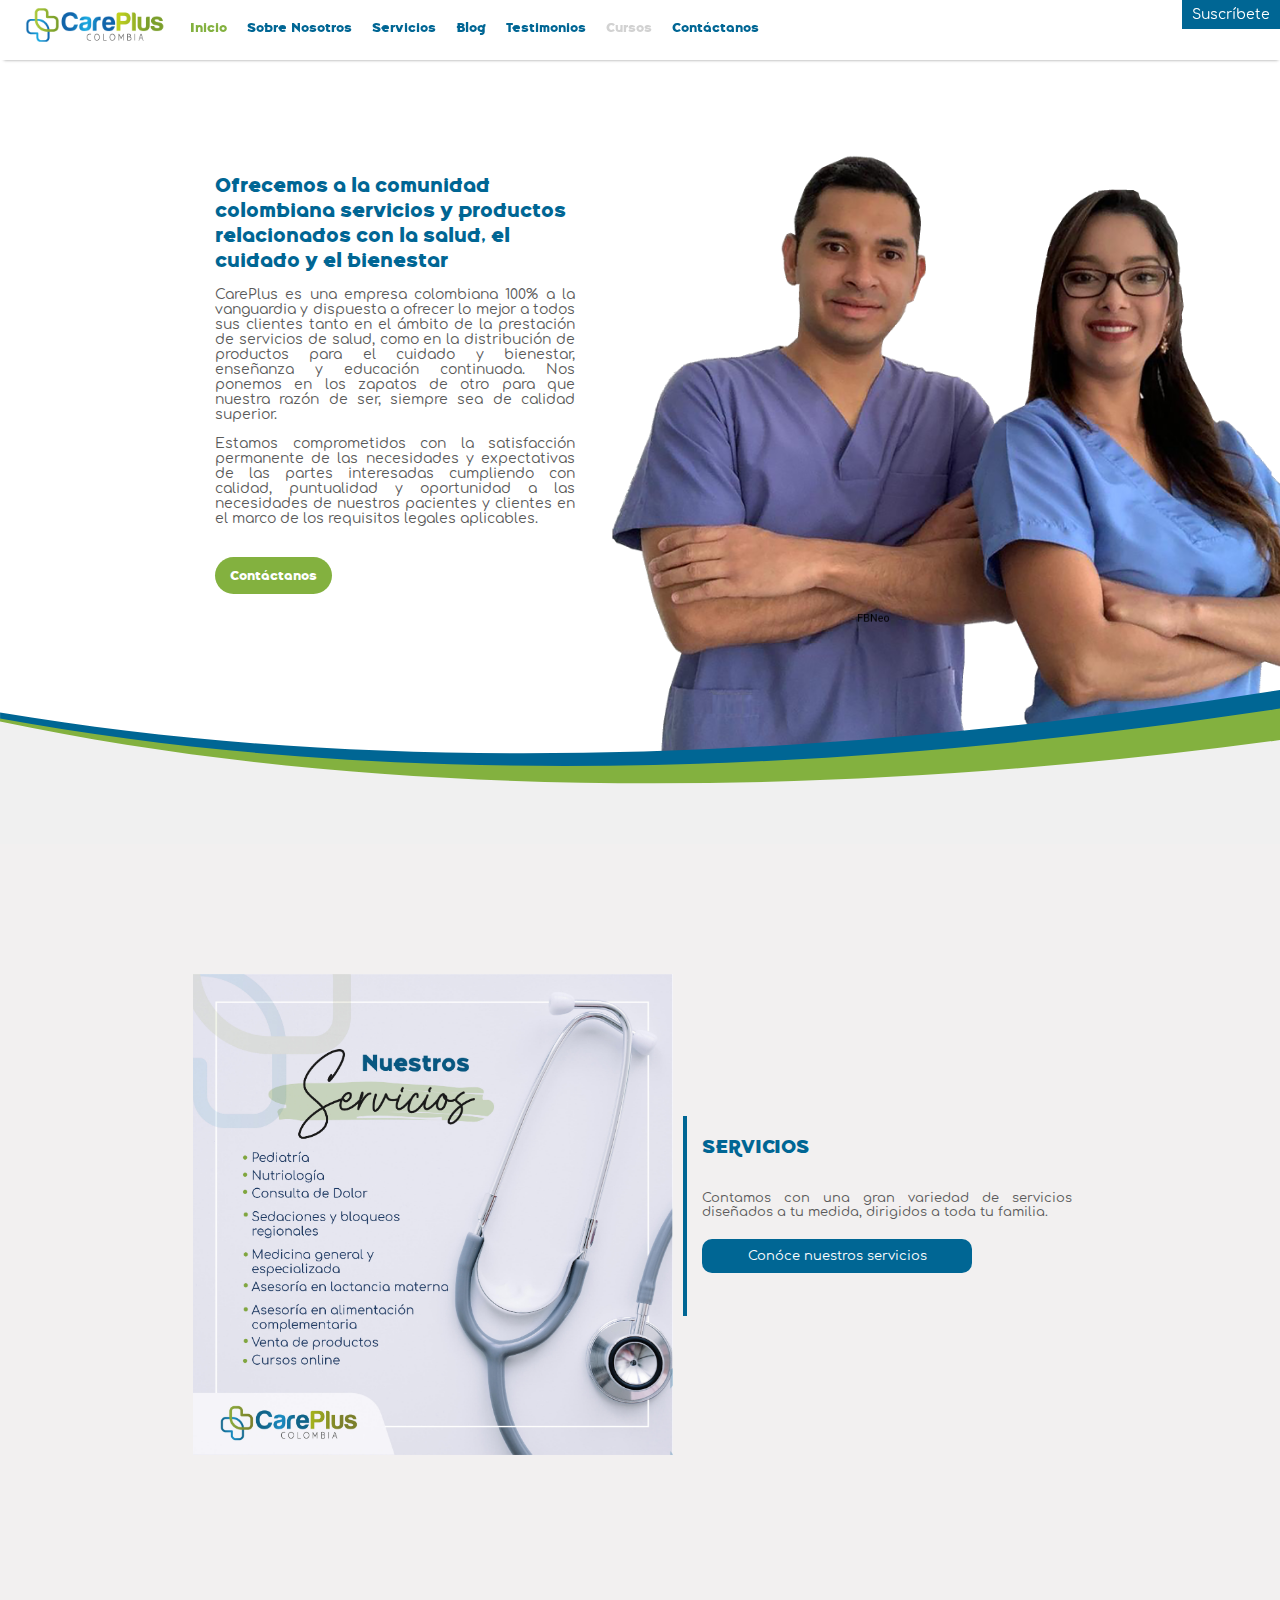
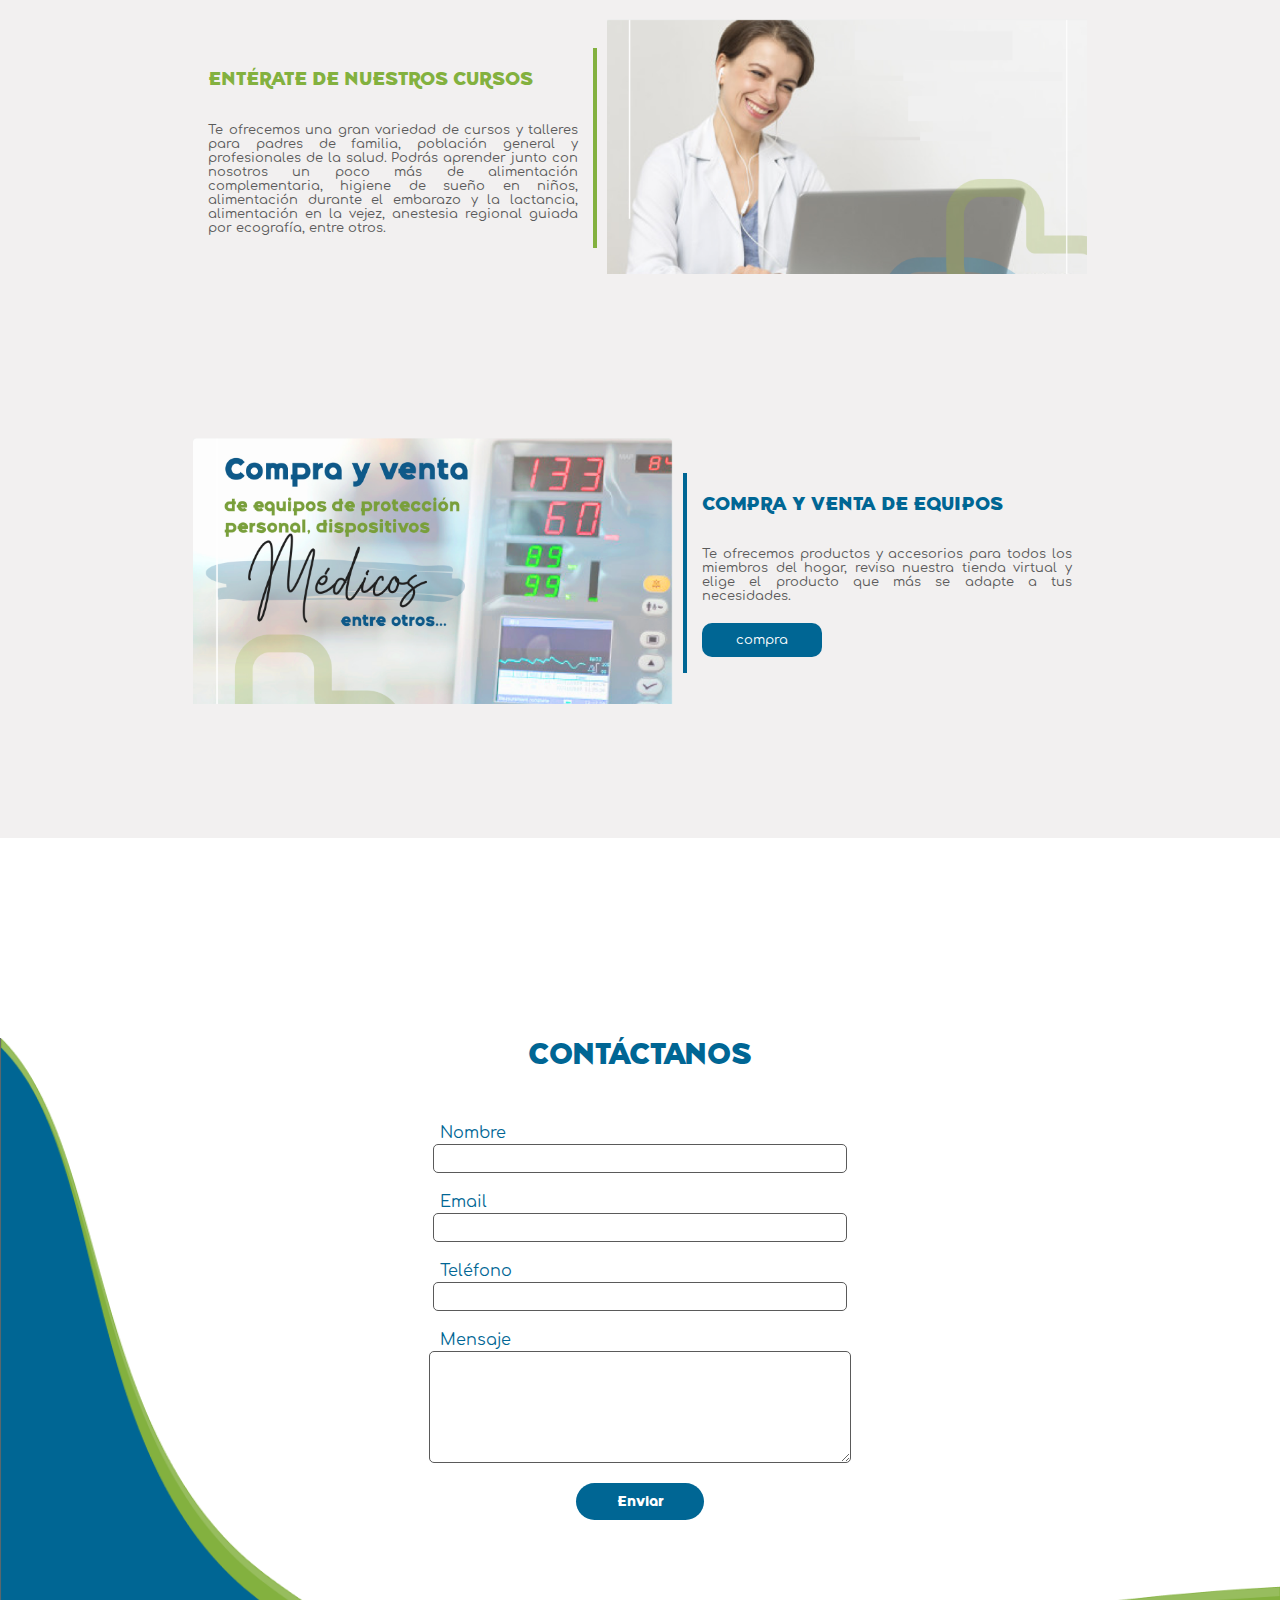
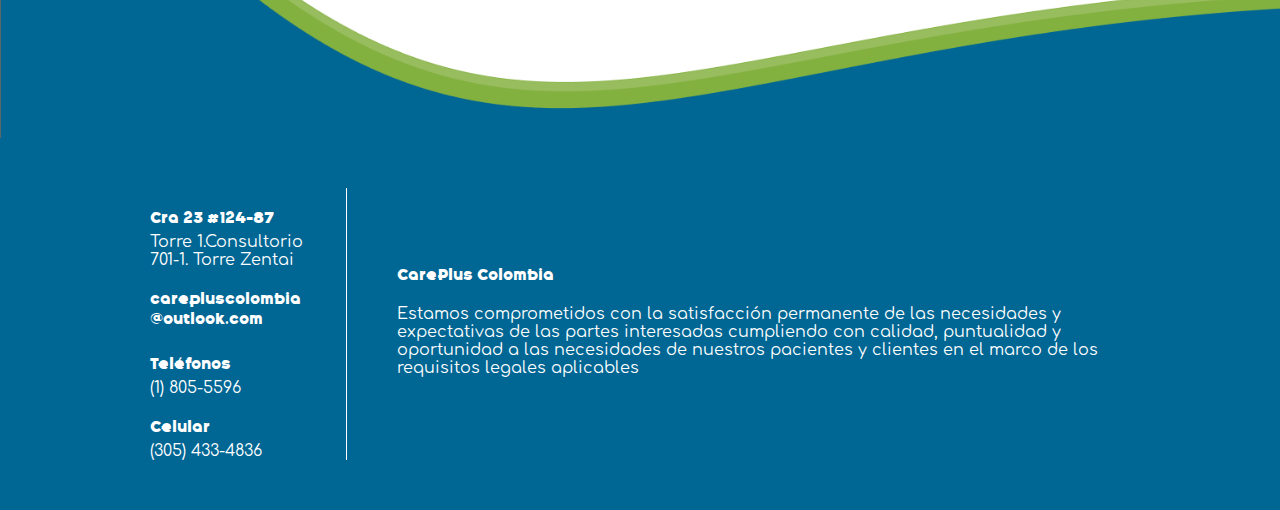
==== commit aa4d9a68: "Updates" ====
--- a/index.html
+++ b/index.html
@@ -7,4 +7,4 @@
                   la salud."/><meta data-react-helmet="true" property="og:type" content="website"/><meta data-react-helmet="true" name="twitter:card" content="summary"/><meta data-react-helmet="true" name="twitter:creator" content="Kevin Amaya Osorio"/><meta data-react-helmet="true" name="twitter:title" content="Inicio"/><meta data-react-helmet="true" name="twitter:description" content="Profesionales en Pediatría,
                   ofrecemos perforación de orejas para bebes,
                   consulta domiciliaria,cursos online y venta de productos para
-                  la salud."/><link rel="icon" href="/favicon-32x32.png?v=52df5b80150909f98aaefa2b32dadf46"/><link rel="manifest" href="/manifest.webmanifest"/><meta name="theme-color" content="#663399"/><link rel="apple-touch-icon" sizes="48x48" href="/icons/icon-48x48.png?v=52df5b80150909f98aaefa2b32dadf46"/><link rel="apple-touch-icon" sizes="72x72" href="/icons/icon-72x72.png?v=52df5b80150909f98aaefa2b32dadf46"/><link rel="apple-touch-icon" sizes="96x96" href="/icons/icon-96x96.png?v=52df5b80150909f98aaefa2b32dadf46"/><link rel="apple-touch-icon" sizes="144x144" href="/icons/icon-144x144.png?v=52df5b80150909f98aaefa2b32dadf46"/><link rel="apple-touch-icon" sizes="192x192" href="/icons/icon-192x192.png?v=52df5b80150909f98aaefa2b32dadf46"/><link rel="apple-touch-icon" sizes="256x256" href="/icons/icon-256x256.png?v=52df5b80150909f98aaefa2b32dadf46"/><link rel="apple-touch-icon" sizes="384x384" href="/icons/icon-384x384.png?v=52df5b80150909f98aaefa2b32dadf46"/><link rel="apple-touch-icon" sizes="512x512" href="/icons/icon-512x512.png?v=52df5b80150909f98aaefa2b32dadf46"/><link as="script" rel="preload" href="/webpack-runtime-7b70ce30e0cd99b21975.js"/><link as="script" rel="preload" href="/framework-376edee25eb5f5cd8260.js"/><link as="script" rel="preload" href="/app-adea561c372b743853d6.js"/><link as="script" rel="preload" href="/styles-c2fe8482057191dca484.js"/><link as="script" rel="preload" href="/commons-0f7f256e47bff55b6e7b.js"/><link as="script" rel="preload" href="/component---src-pages-index-js-fda6f0398755e32ac48b.js"/><link as="fetch" rel="preload" href="/page-data/index/page-data.json" crossorigin="anonymous"/><link as="fetch" rel="preload" href="/static/d/3649515864.json" crossorigin="anonymous"/><link as="fetch" rel="preload" href="/static/d/63159454.json" crossorigin="anonymous"/><link as="fetch" rel="preload" href="/page-data/app-data.json" crossorigin="anonymous"/></head><body><div id="___gatsby"><div style="outline:none" tabindex="-1" id="gatsby-focus-wrapper"><header><div></div></header><div><nav class="navigation"><div class="hide"><div class="subscribeNews__blackbox"></div><div class="subscribeNews__wrap"><div class="subscribeNews__close-wrap"><a class="subscribeNews__close">X</a></div><div class="subscribeNews__title-wrap"><h1 class="subscribeNews__title">Suscríbete a nuestras noticias</h1></div><div class="hide"><div class="subscribeNews__sucess-wrap"><div class="subscribeNews__sucess-content"><h1 class="subscribeNews__sucess-title">¡Gracias por suscribirte!</h1><p class="subscribeNews__sucess-description">Te informaremos acerca de nuestras ofertas prontamente</p></div></div></div><div class="hide"><div class="subscribeNews__loading-wrap"><img class="subscribeNews__loading-img" src="/static/loading-2d583912df44302f95c821241f818743.gif" alt="loading icon"/></div></div><div class=""><form class="subscribeNews__form"><div class="subscribeNews__input-wrap"><label class="subscribeNews__label">Correo</label><input type="email" required="" class="subscribeNews__input" name="email" value=""/><label class="subscribeNews__phone">Teléfono</label><input class="subscribeNews__input subscribeNews__phone" name="phone"/><label class="hide">Dirección</label><input value="Deja este espacio en blanco" class="hide" name="address"/></div><p class="hide"></p><button type="button" class="subscribeNews__btn">Enviar</button></form></div></div></div><div class="navigation__mobile"><a class="navigation__button"><img src="[data-uri]" class="navigation__menu"/></a><div class="navigation__mobile-logo-wrap"><img src="[data-uri]" class="navigation__logo"/> </div></div><div class="none"><div class="navigation__wrap-image"><a class="navigation__close-wrap"><img src="[data-uri]" class="navigation__close"/></a><div class="navigation__logo-wrap"><img src="[data-uri]" class="navigation__logo"/></div></div><div class="navigation__links"><a aria-current="page" class="navigation__link green" href="/">Inicio</a><a class="navigation__link" href="/sobre-nosotros/">Sobre Nosotros</a><a class="navigation__link" href="/servicios/">Servicios</a><a class="navigation__link" href="/blog/">Blog</a><a class="navigation__link" href="/testimonios/">Testimonios</a><a class="navigation__link-disabled">Cursos</a><a class="navigation__link" href="/contactanos/">Contáctanos</a></div></div><a class="navigation__subscribe">Suscríbete</a></nav><main><div class="indexBanner"><div class="indexBanner__content-wrap"><h1 class="indexBanner__title">Ofrecemos a la comunidad colombiana servicios y productos relacionados con la salud, el cuidado y el bienestar</h1><div class="indexBanner__info-wrap"><p class="indexBanner__content">CarePlus es una empresa colombiana 100% a la vanguardia y dispuesta a ofrecer lo mejor a todos sus clientes tanto en el ámbito de la prestación de servicios de salud, como en la distribución de productos para el cuidado y bienestar, enseñanza y educación continuada. Nos ponemos en los zapatos de otro para que nuestra razón de ser, siempre sea de calidad superior.</p><p class="indexBanner__content">Estamos comprometidos con la satisfacción permanente de las necesidades y expectativas de las partes interesadas cumpliendo con calidad, puntualidad y oportunidad a las necesidades de nuestros pacientes y clientes en el marco de los requisitos legales aplicables.</p></div><a class="indexBanner__learn-more-btn" href="/sobre-nosotros/">Contáctanos</a></div><img src="/static/banner-a8d2708968559abe8ab9d1ea086a4a2b.png" class="indexBanner__img"/><div class="indexBanner__banner-img-wrap"></div></div><div class="IndexServices"><div class="IndexServices__service-wrap IndexServices__service-wrap-regular"><div class="IndexServices__service-wrap-img"><img src="/static/firstBanner-a83397a7d4a6ff8b0220cb202838726d.jpg" class="IndexServices__service-img"/></div><div class="IndexServices__service-content IndexServices__service-border-blue"><h3 class="IndexServices__service-title">SERVICIOS</h3><p class="IndexServices__service-description">Contamos con una gran variedad de servicios diseñados a tu medida, dirigidos a toda tu familia.</p><a class="IndexServices__btn IndexServices__btn-blue" href="/servicios/">Conóce nuestros servicios</a></div></div><div class="IndexServices__service-wrap IndexServices__service-wrap-reverse"><div class="IndexServices__service-wrap-img"><img src="/static/secondBanner-0489858f9db56c0f8d9d390c05bfde7a.png" class="IndexServices__service-img"/></div><div class="IndexServices__service-content IndexServices__service-border-green"><h3 class="IndexServices__service-title-green">ENTÉRATE DE NUESTROS CURSOS</h3><p class="IndexServices__service-description">Te ofrecemos una gran variedad de cursos y talleres para padres de familia, población general y profesionales de la salud. Podrás aprender junto con nosotros un poco más de alimentación complementaria, higiene de sueño en niños, alimentación durante el embarazo y la lactancia, alimentación en la vejez, anestesia regional guiada por ecografía, entre otros.</p></div></div><div class="IndexServices__service-wrap"><div class="IndexServices__service-wrap-img"><img src="/static/thirdBanner-10c8e18626ee2f12b880e8dad071b163.png" class="IndexServices__service-img"/></div><div class="IndexServices__service-content IndexServices__service-border-blue"><h3 class="IndexServices__service-title">COMPRA Y VENTA DE EQUIPOS</h3><p class="IndexServices__service-description">Te ofrecemos productos y accesorios para todos los miembros del hogar, revisa nuestra tienda virtual y elige el producto que más se adapte a tus necesidades.</p><a class="IndexServices__btn IndexServices__btn-blue-sm" href="/contactanos/"> compra</a></div></div></div><div class="contactus"><div class="hide"><div class="contactus__sucess-wrap"><div class="contactus__sucess-content"><h1 class="contactus__sucess-title">¡Gracias por contactarnos!</h1><p class="contactus__sucess-description">Nos comunicaremos lo más pronto posible con usted.</p></div></div></div><div class="hide"><div class="contactus__loading-wrap"><img class="contactus__loading-img" src="/static/loading-2d583912df44302f95c821241f818743.gif" alt=""/></div></div><div class="contactus__wrap"><h3 class="contactus__title">CONTÁCTANOS</h3><form class="contactus__form"><label class="contactus__label">Nombre</label><input type="text" class="contactus__input" name="name" value="" required=""/><p class="hide"></p><label class="contactus__label">Email</label><input type="email" class="contactus__input" name="email" value="" required=""/><p class="hide"></p><label class="contactus__label">Teléfono</label><input type="text" class="contactus__input" name="phone" value="" required=""/><p class="hide"></p><label class="contactus__label">Mensaje</label><textarea class="contactus__textarea" name="message"></textarea><input class="contactus__phone" value="Deja este espacio en blanco"/><input value="Deja este espacio en blanco" style="display:none"/><button type="button" class="contactus__btn">Enviar</button></form></div></div></main><div class="footer"><div class="footer__wrap"><div class="footer__sideinfo"><div class="footer__info"><p class="footer__info-title">Cra 23 #124-87</p><p class="footer__info-subtitle">Torre 1.Consultorio 701-1. Torre Zentai</p></div><div class="footer__info"><p class="footer__info-title">carepluscolombia<br/>@outlook.com</p></div><div class="footer__info"><p class="footer__info-title">Teléfonos</p><p class="footer__info-subtitle">3204020942</p></div></div><div class="footer__maininfo"><p class="footer__maininfo-title">CarePlus Colombia</p><p class="footer__maininfo-description">Estamos comprometidos con la satisfacción permanente de las necesidades y expectativas de las partes interesadas cumpliendo con calidad, puntualidad y oportunidad a las necesidades de nuestros pacientes y clientes en el marco de los requisitos legales aplicables</p></div></div></div></div></div><div id="gatsby-announcer" style="position:absolute;top:0;width:1px;height:1px;padding:0;overflow:hidden;clip:rect(0, 0, 0, 0);white-space:nowrap;border:0" aria-live="assertive" aria-atomic="true"></div></div><script id="gatsby-script-loader">/*<![CDATA[*/window.pagePath="/";/*]]>*/</script><script id="gatsby-chunk-mapping">/*<![CDATA[*/window.___chunkMapping={"polyfill":["/polyfill-1f7e10370b9393646203.js"],"app":["/app-adea561c372b743853d6.js"],"component---src-pages-404-js":["/component---src-pages-404-js-f4df3fb94b5c3d498458.js"],"component---src-pages-blog-js":["/component---src-pages-blog-js-75347679a81f9f2fa715.js"],"component---src-pages-contactanos-js":["/component---src-pages-contactanos-js-8886918fb297ae75d86a.js"],"component---src-pages-index-js":["/component---src-pages-index-js-fda6f0398755e32ac48b.js"],"component---src-pages-servicios-js":["/component---src-pages-servicios-js-67e89516d923c01352cf.js"],"component---src-pages-sobre-nosotros-js":["/component---src-pages-sobre-nosotros-js-531eed92744402eaefcb.js"],"component---src-pages-testimonios-js":["/component---src-pages-testimonios-js-21c6d8a92aa4909f0b4c.js"],"component---src-pages-using-typescript-tsx":["/component---src-pages-using-typescript-tsx-650fa5c1cc6e90d2eec6.js"]};/*]]>*/</script><script src="/polyfill-1f7e10370b9393646203.js" nomodule=""></script><script src="/component---src-pages-index-js-fda6f0398755e32ac48b.js" async=""></script><script src="/commons-0f7f256e47bff55b6e7b.js" async=""></script><script src="/styles-c2fe8482057191dca484.js" async=""></script><script src="/app-adea561c372b743853d6.js" async=""></script><script src="/framework-376edee25eb5f5cd8260.js" async=""></script><script src="/webpack-runtime-7b70ce30e0cd99b21975.js" async=""></script></body></html>+                  la salud."/><link rel="icon" href="/favicon-32x32.png?v=52df5b80150909f98aaefa2b32dadf46"/><link rel="manifest" href="/manifest.webmanifest"/><meta name="theme-color" content="#663399"/><link rel="apple-touch-icon" sizes="48x48" href="/icons/icon-48x48.png?v=52df5b80150909f98aaefa2b32dadf46"/><link rel="apple-touch-icon" sizes="72x72" href="/icons/icon-72x72.png?v=52df5b80150909f98aaefa2b32dadf46"/><link rel="apple-touch-icon" sizes="96x96" href="/icons/icon-96x96.png?v=52df5b80150909f98aaefa2b32dadf46"/><link rel="apple-touch-icon" sizes="144x144" href="/icons/icon-144x144.png?v=52df5b80150909f98aaefa2b32dadf46"/><link rel="apple-touch-icon" sizes="192x192" href="/icons/icon-192x192.png?v=52df5b80150909f98aaefa2b32dadf46"/><link rel="apple-touch-icon" sizes="256x256" href="/icons/icon-256x256.png?v=52df5b80150909f98aaefa2b32dadf46"/><link rel="apple-touch-icon" sizes="384x384" href="/icons/icon-384x384.png?v=52df5b80150909f98aaefa2b32dadf46"/><link rel="apple-touch-icon" sizes="512x512" href="/icons/icon-512x512.png?v=52df5b80150909f98aaefa2b32dadf46"/><link as="script" rel="preload" href="/webpack-runtime-d35aef6ac9d82a0868a4.js"/><link as="script" rel="preload" href="/framework-376edee25eb5f5cd8260.js"/><link as="script" rel="preload" href="/app-adea561c372b743853d6.js"/><link as="script" rel="preload" href="/styles-c2fe8482057191dca484.js"/><link as="script" rel="preload" href="/commons-48a44a372639f568efba.js"/><link as="script" rel="preload" href="/component---src-pages-index-js-fda6f0398755e32ac48b.js"/><link as="fetch" rel="preload" href="/page-data/index/page-data.json" crossorigin="anonymous"/><link as="fetch" rel="preload" href="/static/d/3649515864.json" crossorigin="anonymous"/><link as="fetch" rel="preload" href="/static/d/63159454.json" crossorigin="anonymous"/><link as="fetch" rel="preload" href="/page-data/app-data.json" crossorigin="anonymous"/></head><body><div id="___gatsby"><div style="outline:none" tabindex="-1" id="gatsby-focus-wrapper"><header><div></div></header><div><nav class="navigation"><div class="hide"><div class="subscribeNews__blackbox"></div><div class="subscribeNews__wrap"><div class="subscribeNews__close-wrap"><a class="subscribeNews__close">X</a></div><div class="subscribeNews__title-wrap"><h1 class="subscribeNews__title">Suscríbete a nuestras noticias</h1></div><div class="hide"><div class="subscribeNews__sucess-wrap"><div class="subscribeNews__sucess-content"><h1 class="subscribeNews__sucess-title">¡Gracias por suscribirte!</h1><p class="subscribeNews__sucess-description">Te informaremos acerca de nuestras ofertas prontamente</p></div></div></div><div class="hide"><div class="subscribeNews__loading-wrap"><img class="subscribeNews__loading-img" src="/static/loading-2d583912df44302f95c821241f818743.gif" alt="loading icon"/></div></div><div class=""><form class="subscribeNews__form"><div class="subscribeNews__input-wrap"><label class="subscribeNews__label">Correo</label><input type="email" required="" class="subscribeNews__input" name="email" value=""/><label class="subscribeNews__phone">Teléfono</label><input class="subscribeNews__input subscribeNews__phone" name="phone"/><label class="hide">Dirección</label><input value="Deja este espacio en blanco" class="hide" name="address"/></div><p class="hide"></p><button type="button" class="subscribeNews__btn">Enviar</button></form></div></div></div><div class="navigation__mobile"><a class="navigation__button"><img src="[data-uri]" class="navigation__menu"/></a><div class="navigation__mobile-logo-wrap"><img src="[data-uri]" class="navigation__logo"/> </div></div><div class="none"><div class="navigation__wrap-image"><a class="navigation__close-wrap"><img src="[data-uri]" class="navigation__close"/></a><div class="navigation__logo-wrap"><img src="[data-uri]" class="navigation__logo"/></div></div><div class="navigation__links"><a aria-current="page" class="navigation__link green" href="/">Inicio</a><a class="navigation__link" href="/sobre-nosotros/">Sobre Nosotros</a><a class="navigation__link" href="/servicios/">Servicios</a><a class="navigation__link" href="/blog/">Blog</a><a class="navigation__link" href="/testimonios/">Testimonios</a><a class="navigation__link-disabled">Cursos</a><a class="navigation__link" href="/contactanos/">Contáctanos</a></div></div><a class="navigation__subscribe">Suscríbete</a></nav><main><div class="indexBanner"><div class="indexBanner__content-wrap"><h1 class="indexBanner__title">Ofrecemos a la comunidad colombiana servicios y productos relacionados con la salud, el cuidado y el bienestar</h1><div class="indexBanner__info-wrap"><p class="indexBanner__content">CarePlus es una empresa colombiana 100% a la vanguardia y dispuesta a ofrecer lo mejor a todos sus clientes tanto en el ámbito de la prestación de servicios de salud, como en la distribución de productos para el cuidado y bienestar, enseñanza y educación continuada. Nos ponemos en los zapatos de otro para que nuestra razón de ser, siempre sea de calidad superior.</p><p class="indexBanner__content">Estamos comprometidos con la satisfacción permanente de las necesidades y expectativas de las partes interesadas cumpliendo con calidad, puntualidad y oportunidad a las necesidades de nuestros pacientes y clientes en el marco de los requisitos legales aplicables.</p></div><a class="indexBanner__learn-more-btn" href="/sobre-nosotros/">Contáctanos</a></div><img src="/static/banner-a8d2708968559abe8ab9d1ea086a4a2b.png" class="indexBanner__img"/><div class="indexBanner__banner-img-wrap"></div></div><div class="IndexServices"><div class="IndexServices__service-wrap IndexServices__service-wrap-regular"><div class="IndexServices__service-wrap-img"><img src="/static/firstBanner-a83397a7d4a6ff8b0220cb202838726d.jpg" class="IndexServices__service-img"/></div><div class="IndexServices__service-content IndexServices__service-border-blue"><h3 class="IndexServices__service-title">SERVICIOS</h3><p class="IndexServices__service-description">Contamos con una gran variedad de servicios diseñados a tu medida, dirigidos a toda tu familia.</p><a class="IndexServices__btn IndexServices__btn-blue" href="/servicios/">Conóce nuestros servicios</a></div></div><div class="IndexServices__service-wrap IndexServices__service-wrap-reverse"><div class="IndexServices__service-wrap-img"><img src="/static/secondBanner-0489858f9db56c0f8d9d390c05bfde7a.png" class="IndexServices__service-img"/></div><div class="IndexServices__service-content IndexServices__service-border-green"><h3 class="IndexServices__service-title-green">ENTÉRATE DE NUESTROS CURSOS</h3><p class="IndexServices__service-description">Te ofrecemos una gran variedad de cursos y talleres para padres de familia, población general y profesionales de la salud. Podrás aprender junto con nosotros un poco más de alimentación complementaria, higiene de sueño en niños, alimentación durante el embarazo y la lactancia, alimentación en la vejez, anestesia regional guiada por ecografía, entre otros.</p></div></div><div class="IndexServices__service-wrap"><div class="IndexServices__service-wrap-img"><img src="/static/thirdBanner-10c8e18626ee2f12b880e8dad071b163.png" class="IndexServices__service-img"/></div><div class="IndexServices__service-content IndexServices__service-border-blue"><h3 class="IndexServices__service-title">COMPRA Y VENTA DE EQUIPOS</h3><p class="IndexServices__service-description">Te ofrecemos productos y accesorios para todos los miembros del hogar, revisa nuestra tienda virtual y elige el producto que más se adapte a tus necesidades.</p><a class="IndexServices__btn IndexServices__btn-blue-sm" href="/contactanos/"> compra</a></div></div></div><div class="contactus"><div class="hide"><div class="contactus__sucess-wrap"><div class="contactus__sucess-content"><h1 class="contactus__sucess-title">¡Gracias por contactarnos!</h1><p class="contactus__sucess-description">Nos comunicaremos lo más pronto posible con usted.</p></div></div></div><div class="hide"><div class="contactus__loading-wrap"><img class="contactus__loading-img" src="/static/loading-2d583912df44302f95c821241f818743.gif" alt=""/></div></div><div class="contactus__wrap"><h3 class="contactus__title">CONTÁCTANOS</h3><form class="contactus__form"><label class="contactus__label">Nombre</label><input type="text" class="contactus__input" name="name" value="" required=""/><p class="hide"></p><label class="contactus__label">Email</label><input type="email" class="contactus__input" name="email" value="" required=""/><p class="hide"></p><label class="contactus__label">Teléfono</label><input type="text" class="contactus__input" name="phone" value="" required=""/><p class="hide"></p><label class="contactus__label">Mensaje</label><textarea class="contactus__textarea" name="message"></textarea><input class="contactus__phone" value="Deja este espacio en blanco"/><input value="Deja este espacio en blanco" style="display:none"/><button type="button" class="contactus__btn">Enviar</button></form></div></div></main><div class="footer"><div class="footer__wrap"><div class="footer__sideinfo"><div class="footer__info"><p class="footer__info-title">Cra 23 #124-87</p><p class="footer__info-subtitle">Torre 1.Consultorio 701-1. Torre Zentai</p></div><div class="footer__info"><p class="footer__info-title">carepluscolombia<br/>@outlook.com</p></div><div class="footer__info"><p class="footer__info-title">Teléfonos</p><p class="footer__info-subtitle">(1) 805-5596</p><p class="footer__info-title">Celular</p><p class="footer__info-subtitle">(305) 433-4836</p></div></div><div class="footer__maininfo"><p class="footer__maininfo-title">CarePlus Colombia</p><p class="footer__maininfo-description">Estamos comprometidos con la satisfacción permanente de las necesidades y expectativas de las partes interesadas cumpliendo con calidad, puntualidad y oportunidad a las necesidades de nuestros pacientes y clientes en el marco de los requisitos legales aplicables</p></div></div></div></div></div><div id="gatsby-announcer" style="position:absolute;top:0;width:1px;height:1px;padding:0;overflow:hidden;clip:rect(0, 0, 0, 0);white-space:nowrap;border:0" aria-live="assertive" aria-atomic="true"></div></div><script id="gatsby-script-loader">/*<![CDATA[*/window.pagePath="/";/*]]>*/</script><script id="gatsby-chunk-mapping">/*<![CDATA[*/window.___chunkMapping={"polyfill":["/polyfill-1f7e10370b9393646203.js"],"app":["/app-adea561c372b743853d6.js"],"component---src-pages-404-js":["/component---src-pages-404-js-f4df3fb94b5c3d498458.js"],"component---src-pages-blog-js":["/component---src-pages-blog-js-75347679a81f9f2fa715.js"],"component---src-pages-contactanos-js":["/component---src-pages-contactanos-js-8886918fb297ae75d86a.js"],"component---src-pages-index-js":["/component---src-pages-index-js-fda6f0398755e32ac48b.js"],"component---src-pages-servicios-js":["/component---src-pages-servicios-js-67e89516d923c01352cf.js"],"component---src-pages-sobre-nosotros-js":["/component---src-pages-sobre-nosotros-js-531eed92744402eaefcb.js"],"component---src-pages-testimonios-js":["/component---src-pages-testimonios-js-21c6d8a92aa4909f0b4c.js"],"component---src-pages-using-typescript-tsx":["/component---src-pages-using-typescript-tsx-650fa5c1cc6e90d2eec6.js"]};/*]]>*/</script><script src="/polyfill-1f7e10370b9393646203.js" nomodule=""></script><script src="/component---src-pages-index-js-fda6f0398755e32ac48b.js" async=""></script><script src="/commons-48a44a372639f568efba.js" async=""></script><script src="/styles-c2fe8482057191dca484.js" async=""></script><script src="/app-adea561c372b743853d6.js" async=""></script><script src="/framework-376edee25eb5f5cd8260.js" async=""></script><script src="/webpack-runtime-d35aef6ac9d82a0868a4.js" async=""></script></body></html>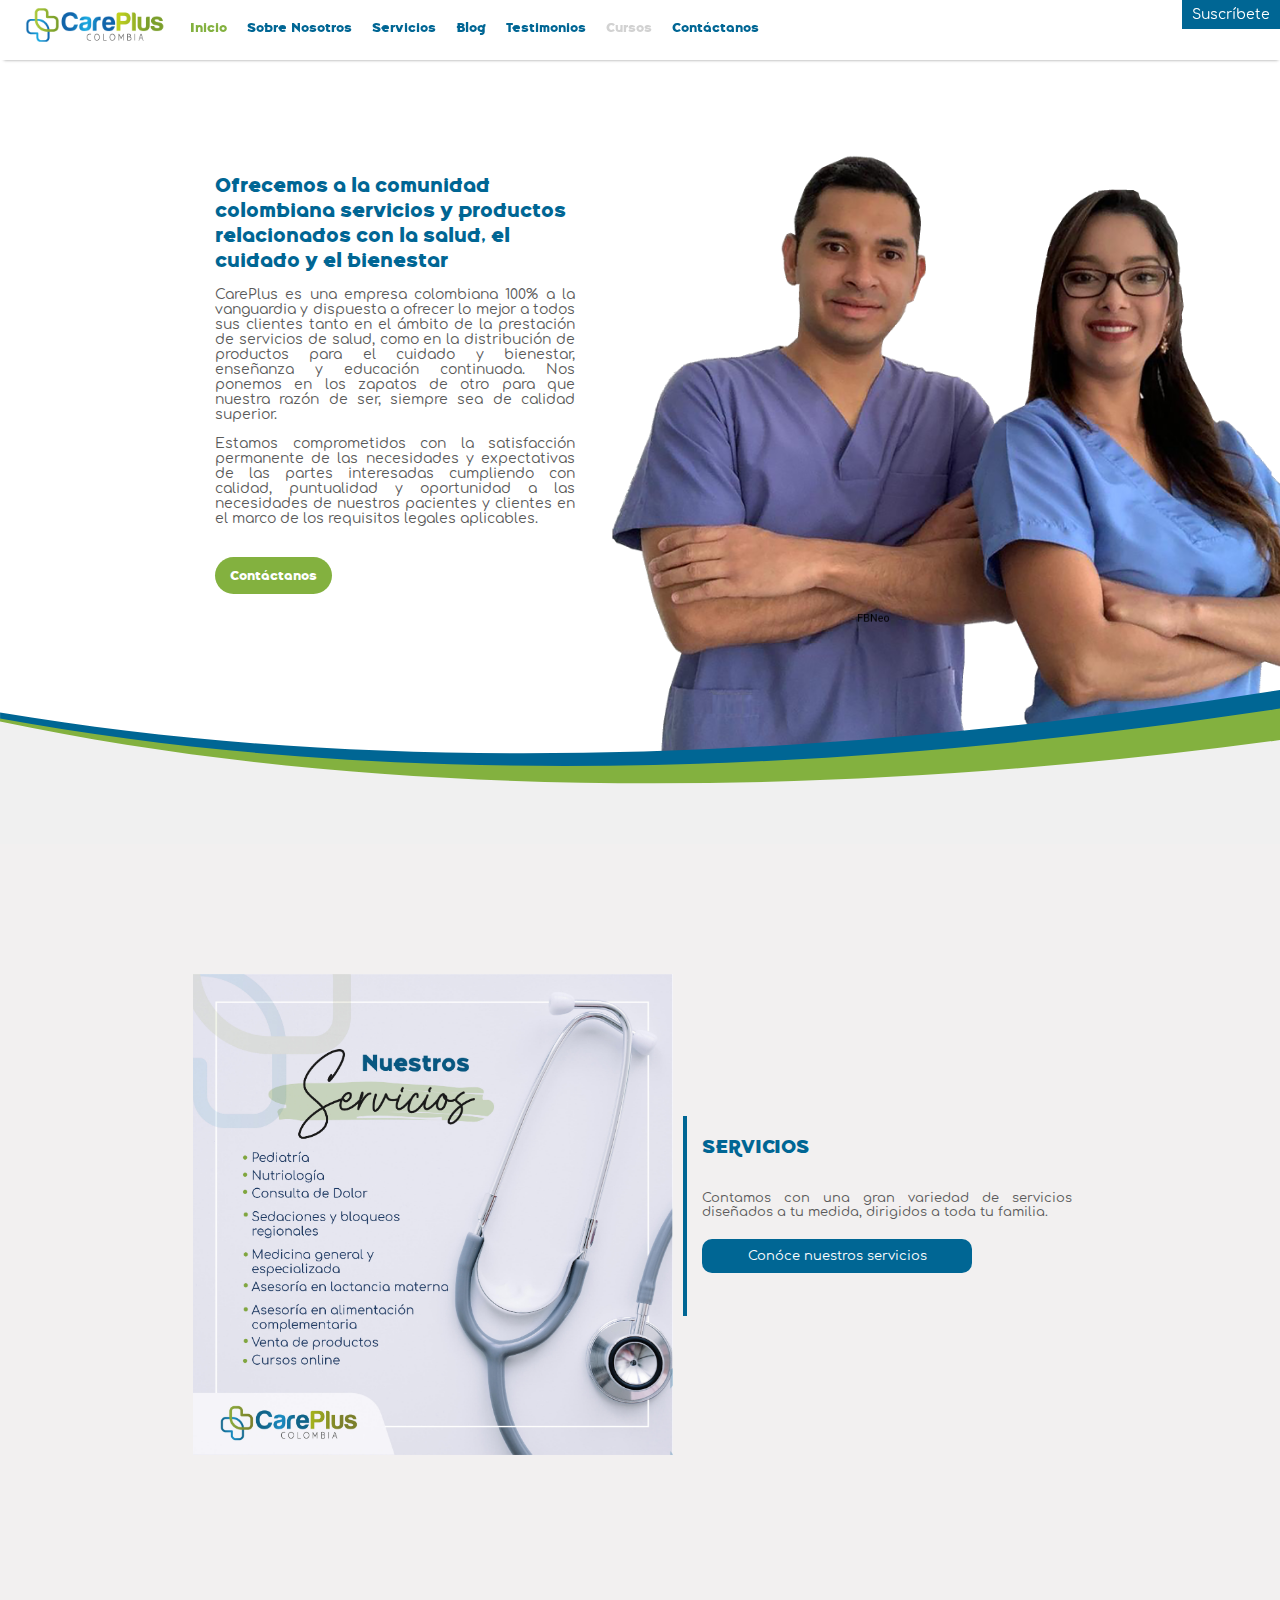
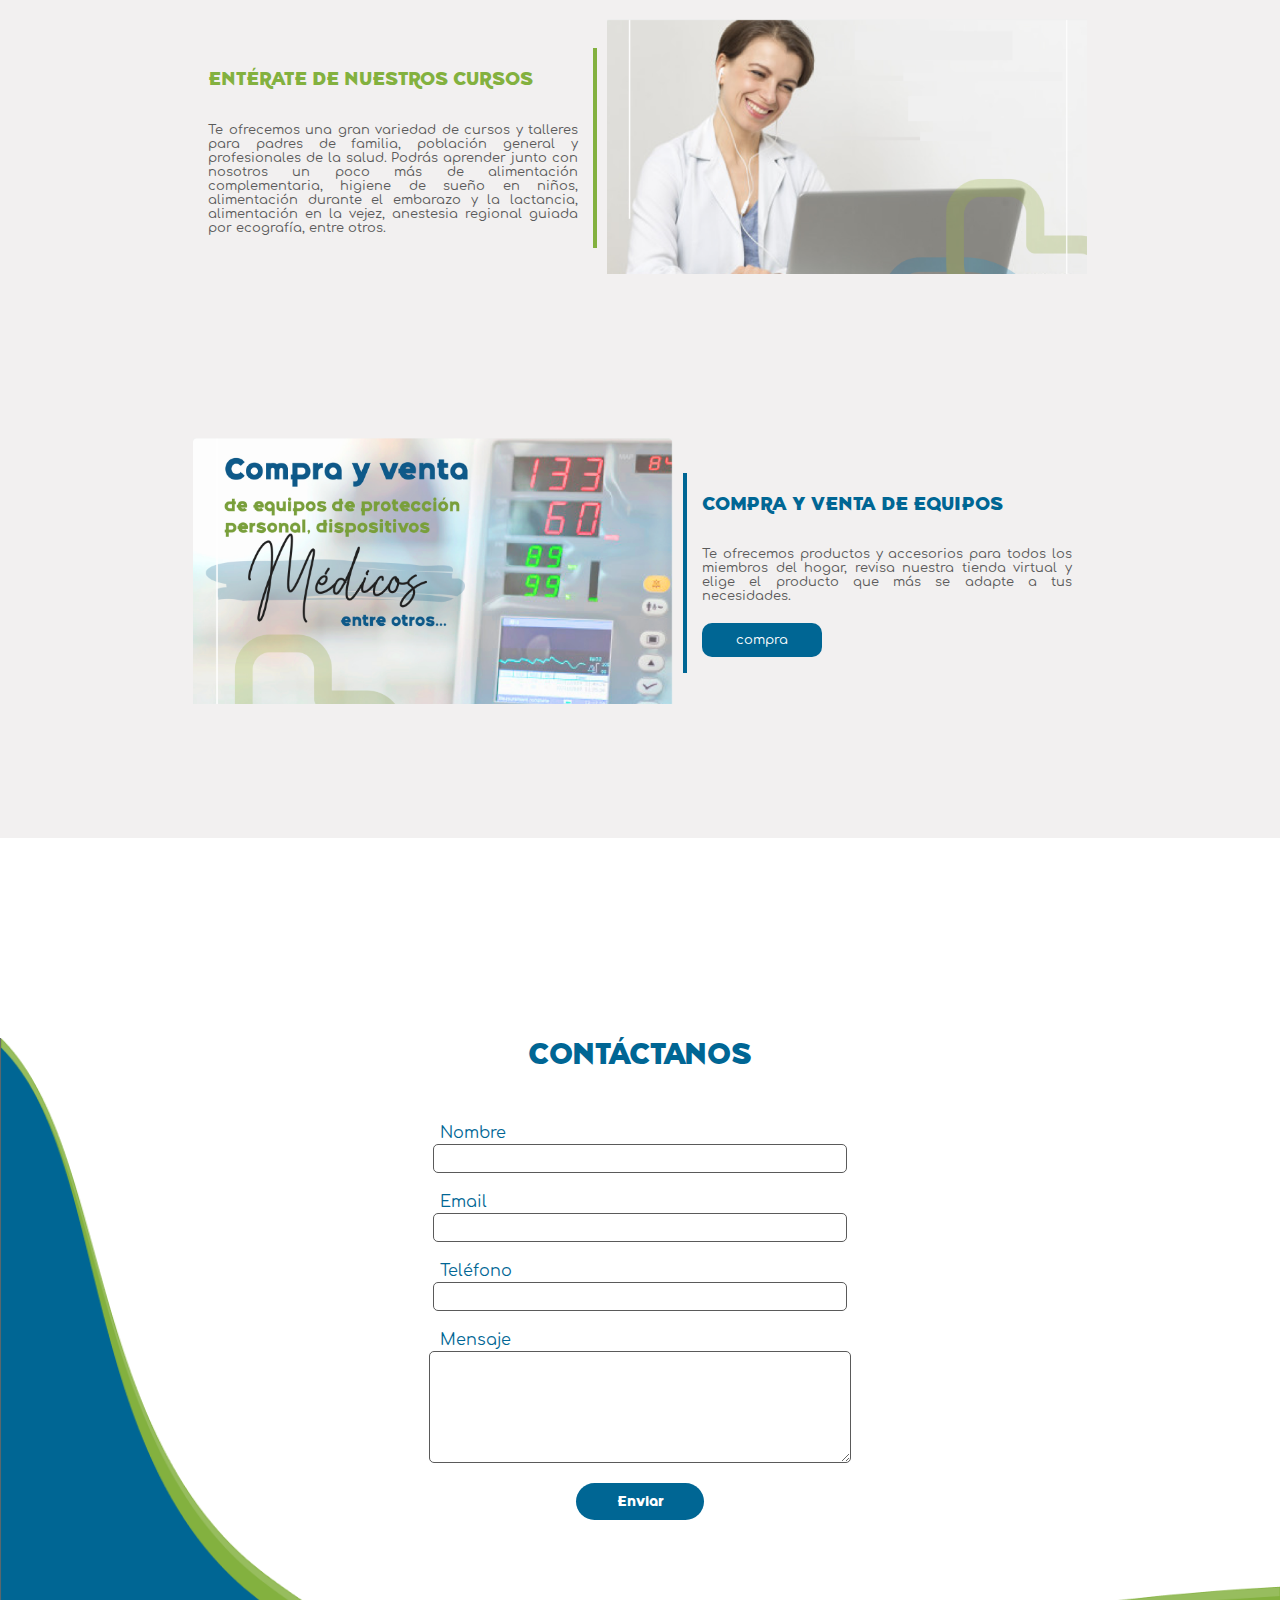
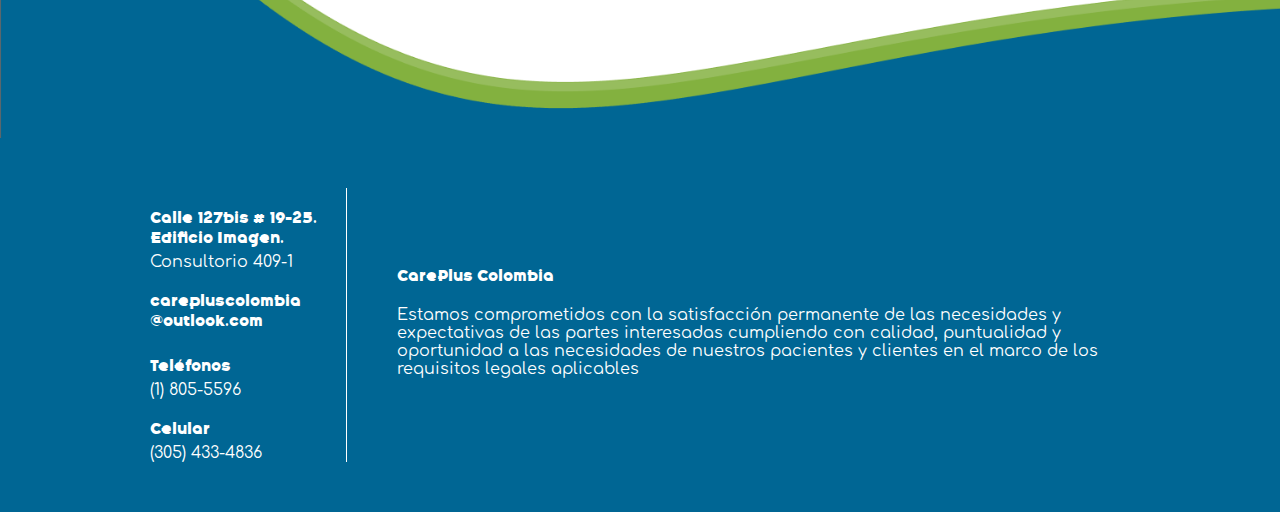
==== commit 5f3e949f: "Updates" ====
--- a/index.html
+++ b/index.html
@@ -7,4 +7,4 @@
                   la salud."/><meta data-react-helmet="true" property="og:type" content="website"/><meta data-react-helmet="true" name="twitter:card" content="summary"/><meta data-react-helmet="true" name="twitter:creator" content="Kevin Amaya Osorio"/><meta data-react-helmet="true" name="twitter:title" content="Inicio"/><meta data-react-helmet="true" name="twitter:description" content="Profesionales en Pediatría,
                   ofrecemos perforación de orejas para bebes,
                   consulta domiciliaria,cursos online y venta de productos para
-                  la salud."/><link rel="icon" href="/favicon-32x32.png?v=52df5b80150909f98aaefa2b32dadf46"/><link rel="manifest" href="/manifest.webmanifest"/><meta name="theme-color" content="#663399"/><link rel="apple-touch-icon" sizes="48x48" href="/icons/icon-48x48.png?v=52df5b80150909f98aaefa2b32dadf46"/><link rel="apple-touch-icon" sizes="72x72" href="/icons/icon-72x72.png?v=52df5b80150909f98aaefa2b32dadf46"/><link rel="apple-touch-icon" sizes="96x96" href="/icons/icon-96x96.png?v=52df5b80150909f98aaefa2b32dadf46"/><link rel="apple-touch-icon" sizes="144x144" href="/icons/icon-144x144.png?v=52df5b80150909f98aaefa2b32dadf46"/><link rel="apple-touch-icon" sizes="192x192" href="/icons/icon-192x192.png?v=52df5b80150909f98aaefa2b32dadf46"/><link rel="apple-touch-icon" sizes="256x256" href="/icons/icon-256x256.png?v=52df5b80150909f98aaefa2b32dadf46"/><link rel="apple-touch-icon" sizes="384x384" href="/icons/icon-384x384.png?v=52df5b80150909f98aaefa2b32dadf46"/><link rel="apple-touch-icon" sizes="512x512" href="/icons/icon-512x512.png?v=52df5b80150909f98aaefa2b32dadf46"/><link as="script" rel="preload" href="/webpack-runtime-d35aef6ac9d82a0868a4.js"/><link as="script" rel="preload" href="/framework-376edee25eb5f5cd8260.js"/><link as="script" rel="preload" href="/app-adea561c372b743853d6.js"/><link as="script" rel="preload" href="/styles-c2fe8482057191dca484.js"/><link as="script" rel="preload" href="/commons-48a44a372639f568efba.js"/><link as="script" rel="preload" href="/component---src-pages-index-js-fda6f0398755e32ac48b.js"/><link as="fetch" rel="preload" href="/page-data/index/page-data.json" crossorigin="anonymous"/><link as="fetch" rel="preload" href="/static/d/3649515864.json" crossorigin="anonymous"/><link as="fetch" rel="preload" href="/static/d/63159454.json" crossorigin="anonymous"/><link as="fetch" rel="preload" href="/page-data/app-data.json" crossorigin="anonymous"/></head><body><div id="___gatsby"><div style="outline:none" tabindex="-1" id="gatsby-focus-wrapper"><header><div></div></header><div><nav class="navigation"><div class="hide"><div class="subscribeNews__blackbox"></div><div class="subscribeNews__wrap"><div class="subscribeNews__close-wrap"><a class="subscribeNews__close">X</a></div><div class="subscribeNews__title-wrap"><h1 class="subscribeNews__title">Suscríbete a nuestras noticias</h1></div><div class="hide"><div class="subscribeNews__sucess-wrap"><div class="subscribeNews__sucess-content"><h1 class="subscribeNews__sucess-title">¡Gracias por suscribirte!</h1><p class="subscribeNews__sucess-description">Te informaremos acerca de nuestras ofertas prontamente</p></div></div></div><div class="hide"><div class="subscribeNews__loading-wrap"><img class="subscribeNews__loading-img" src="/static/loading-2d583912df44302f95c821241f818743.gif" alt="loading icon"/></div></div><div class=""><form class="subscribeNews__form"><div class="subscribeNews__input-wrap"><label class="subscribeNews__label">Correo</label><input type="email" required="" class="subscribeNews__input" name="email" value=""/><label class="subscribeNews__phone">Teléfono</label><input class="subscribeNews__input subscribeNews__phone" name="phone"/><label class="hide">Dirección</label><input value="Deja este espacio en blanco" class="hide" name="address"/></div><p class="hide"></p><button type="button" class="subscribeNews__btn">Enviar</button></form></div></div></div><div class="navigation__mobile"><a class="navigation__button"><img src="[data-uri]" class="navigation__menu"/></a><div class="navigation__mobile-logo-wrap"><img src="[data-uri]" class="navigation__logo"/> </div></div><div class="none"><div class="navigation__wrap-image"><a class="navigation__close-wrap"><img src="[data-uri]" class="navigation__close"/></a><div class="navigation__logo-wrap"><img src="[data-uri]" class="navigation__logo"/></div></div><div class="navigation__links"><a aria-current="page" class="navigation__link green" href="/">Inicio</a><a class="navigation__link" href="/sobre-nosotros/">Sobre Nosotros</a><a class="navigation__link" href="/servicios/">Servicios</a><a class="navigation__link" href="/blog/">Blog</a><a class="navigation__link" href="/testimonios/">Testimonios</a><a class="navigation__link-disabled">Cursos</a><a class="navigation__link" href="/contactanos/">Contáctanos</a></div></div><a class="navigation__subscribe">Suscríbete</a></nav><main><div class="indexBanner"><div class="indexBanner__content-wrap"><h1 class="indexBanner__title">Ofrecemos a la comunidad colombiana servicios y productos relacionados con la salud, el cuidado y el bienestar</h1><div class="indexBanner__info-wrap"><p class="indexBanner__content">CarePlus es una empresa colombiana 100% a la vanguardia y dispuesta a ofrecer lo mejor a todos sus clientes tanto en el ámbito de la prestación de servicios de salud, como en la distribución de productos para el cuidado y bienestar, enseñanza y educación continuada. Nos ponemos en los zapatos de otro para que nuestra razón de ser, siempre sea de calidad superior.</p><p class="indexBanner__content">Estamos comprometidos con la satisfacción permanente de las necesidades y expectativas de las partes interesadas cumpliendo con calidad, puntualidad y oportunidad a las necesidades de nuestros pacientes y clientes en el marco de los requisitos legales aplicables.</p></div><a class="indexBanner__learn-more-btn" href="/sobre-nosotros/">Contáctanos</a></div><img src="/static/banner-a8d2708968559abe8ab9d1ea086a4a2b.png" class="indexBanner__img"/><div class="indexBanner__banner-img-wrap"></div></div><div class="IndexServices"><div class="IndexServices__service-wrap IndexServices__service-wrap-regular"><div class="IndexServices__service-wrap-img"><img src="/static/firstBanner-a83397a7d4a6ff8b0220cb202838726d.jpg" class="IndexServices__service-img"/></div><div class="IndexServices__service-content IndexServices__service-border-blue"><h3 class="IndexServices__service-title">SERVICIOS</h3><p class="IndexServices__service-description">Contamos con una gran variedad de servicios diseñados a tu medida, dirigidos a toda tu familia.</p><a class="IndexServices__btn IndexServices__btn-blue" href="/servicios/">Conóce nuestros servicios</a></div></div><div class="IndexServices__service-wrap IndexServices__service-wrap-reverse"><div class="IndexServices__service-wrap-img"><img src="/static/secondBanner-0489858f9db56c0f8d9d390c05bfde7a.png" class="IndexServices__service-img"/></div><div class="IndexServices__service-content IndexServices__service-border-green"><h3 class="IndexServices__service-title-green">ENTÉRATE DE NUESTROS CURSOS</h3><p class="IndexServices__service-description">Te ofrecemos una gran variedad de cursos y talleres para padres de familia, población general y profesionales de la salud. Podrás aprender junto con nosotros un poco más de alimentación complementaria, higiene de sueño en niños, alimentación durante el embarazo y la lactancia, alimentación en la vejez, anestesia regional guiada por ecografía, entre otros.</p></div></div><div class="IndexServices__service-wrap"><div class="IndexServices__service-wrap-img"><img src="/static/thirdBanner-10c8e18626ee2f12b880e8dad071b163.png" class="IndexServices__service-img"/></div><div class="IndexServices__service-content IndexServices__service-border-blue"><h3 class="IndexServices__service-title">COMPRA Y VENTA DE EQUIPOS</h3><p class="IndexServices__service-description">Te ofrecemos productos y accesorios para todos los miembros del hogar, revisa nuestra tienda virtual y elige el producto que más se adapte a tus necesidades.</p><a class="IndexServices__btn IndexServices__btn-blue-sm" href="/contactanos/"> compra</a></div></div></div><div class="contactus"><div class="hide"><div class="contactus__sucess-wrap"><div class="contactus__sucess-content"><h1 class="contactus__sucess-title">¡Gracias por contactarnos!</h1><p class="contactus__sucess-description">Nos comunicaremos lo más pronto posible con usted.</p></div></div></div><div class="hide"><div class="contactus__loading-wrap"><img class="contactus__loading-img" src="/static/loading-2d583912df44302f95c821241f818743.gif" alt=""/></div></div><div class="contactus__wrap"><h3 class="contactus__title">CONTÁCTANOS</h3><form class="contactus__form"><label class="contactus__label">Nombre</label><input type="text" class="contactus__input" name="name" value="" required=""/><p class="hide"></p><label class="contactus__label">Email</label><input type="email" class="contactus__input" name="email" value="" required=""/><p class="hide"></p><label class="contactus__label">Teléfono</label><input type="text" class="contactus__input" name="phone" value="" required=""/><p class="hide"></p><label class="contactus__label">Mensaje</label><textarea class="contactus__textarea" name="message"></textarea><input class="contactus__phone" value="Deja este espacio en blanco"/><input value="Deja este espacio en blanco" style="display:none"/><button type="button" class="contactus__btn">Enviar</button></form></div></div></main><div class="footer"><div class="footer__wrap"><div class="footer__sideinfo"><div class="footer__info"><p class="footer__info-title">Cra 23 #124-87</p><p class="footer__info-subtitle">Torre 1.Consultorio 701-1. Torre Zentai</p></div><div class="footer__info"><p class="footer__info-title">carepluscolombia<br/>@outlook.com</p></div><div class="footer__info"><p class="footer__info-title">Teléfonos</p><p class="footer__info-subtitle">(1) 805-5596</p><p class="footer__info-title">Celular</p><p class="footer__info-subtitle">(305) 433-4836</p></div></div><div class="footer__maininfo"><p class="footer__maininfo-title">CarePlus Colombia</p><p class="footer__maininfo-description">Estamos comprometidos con la satisfacción permanente de las necesidades y expectativas de las partes interesadas cumpliendo con calidad, puntualidad y oportunidad a las necesidades de nuestros pacientes y clientes en el marco de los requisitos legales aplicables</p></div></div></div></div></div><div id="gatsby-announcer" style="position:absolute;top:0;width:1px;height:1px;padding:0;overflow:hidden;clip:rect(0, 0, 0, 0);white-space:nowrap;border:0" aria-live="assertive" aria-atomic="true"></div></div><script id="gatsby-script-loader">/*<![CDATA[*/window.pagePath="/";/*]]>*/</script><script id="gatsby-chunk-mapping">/*<![CDATA[*/window.___chunkMapping={"polyfill":["/polyfill-1f7e10370b9393646203.js"],"app":["/app-adea561c372b743853d6.js"],"component---src-pages-404-js":["/component---src-pages-404-js-f4df3fb94b5c3d498458.js"],"component---src-pages-blog-js":["/component---src-pages-blog-js-75347679a81f9f2fa715.js"],"component---src-pages-contactanos-js":["/component---src-pages-contactanos-js-8886918fb297ae75d86a.js"],"component---src-pages-index-js":["/component---src-pages-index-js-fda6f0398755e32ac48b.js"],"component---src-pages-servicios-js":["/component---src-pages-servicios-js-67e89516d923c01352cf.js"],"component---src-pages-sobre-nosotros-js":["/component---src-pages-sobre-nosotros-js-531eed92744402eaefcb.js"],"component---src-pages-testimonios-js":["/component---src-pages-testimonios-js-21c6d8a92aa4909f0b4c.js"],"component---src-pages-using-typescript-tsx":["/component---src-pages-using-typescript-tsx-650fa5c1cc6e90d2eec6.js"]};/*]]>*/</script><script src="/polyfill-1f7e10370b9393646203.js" nomodule=""></script><script src="/component---src-pages-index-js-fda6f0398755e32ac48b.js" async=""></script><script src="/commons-48a44a372639f568efba.js" async=""></script><script src="/styles-c2fe8482057191dca484.js" async=""></script><script src="/app-adea561c372b743853d6.js" async=""></script><script src="/framework-376edee25eb5f5cd8260.js" async=""></script><script src="/webpack-runtime-d35aef6ac9d82a0868a4.js" async=""></script></body></html>+                  la salud."/><link rel="icon" href="/favicon-32x32.png?v=52df5b80150909f98aaefa2b32dadf46"/><link rel="manifest" href="/manifest.webmanifest"/><meta name="theme-color" content="#663399"/><link rel="apple-touch-icon" sizes="48x48" href="/icons/icon-48x48.png?v=52df5b80150909f98aaefa2b32dadf46"/><link rel="apple-touch-icon" sizes="72x72" href="/icons/icon-72x72.png?v=52df5b80150909f98aaefa2b32dadf46"/><link rel="apple-touch-icon" sizes="96x96" href="/icons/icon-96x96.png?v=52df5b80150909f98aaefa2b32dadf46"/><link rel="apple-touch-icon" sizes="144x144" href="/icons/icon-144x144.png?v=52df5b80150909f98aaefa2b32dadf46"/><link rel="apple-touch-icon" sizes="192x192" href="/icons/icon-192x192.png?v=52df5b80150909f98aaefa2b32dadf46"/><link rel="apple-touch-icon" sizes="256x256" href="/icons/icon-256x256.png?v=52df5b80150909f98aaefa2b32dadf46"/><link rel="apple-touch-icon" sizes="384x384" href="/icons/icon-384x384.png?v=52df5b80150909f98aaefa2b32dadf46"/><link rel="apple-touch-icon" sizes="512x512" href="/icons/icon-512x512.png?v=52df5b80150909f98aaefa2b32dadf46"/><link as="script" rel="preload" href="/webpack-runtime-291ebdd268205a06f82c.js"/><link as="script" rel="preload" href="/framework-376edee25eb5f5cd8260.js"/><link as="script" rel="preload" href="/app-adea561c372b743853d6.js"/><link as="script" rel="preload" href="/styles-c2fe8482057191dca484.js"/><link as="script" rel="preload" href="/commons-983ac51c13237eb0fd84.js"/><link as="script" rel="preload" href="/component---src-pages-index-js-fda6f0398755e32ac48b.js"/><link as="fetch" rel="preload" href="/page-data/index/page-data.json" crossorigin="anonymous"/><link as="fetch" rel="preload" href="/static/d/3649515864.json" crossorigin="anonymous"/><link as="fetch" rel="preload" href="/static/d/63159454.json" crossorigin="anonymous"/><link as="fetch" rel="preload" href="/page-data/app-data.json" crossorigin="anonymous"/></head><body><div id="___gatsby"><div style="outline:none" tabindex="-1" id="gatsby-focus-wrapper"><header><div></div></header><div><nav class="navigation"><div class="hide"><div class="subscribeNews__blackbox"></div><div class="subscribeNews__wrap"><div class="subscribeNews__close-wrap"><a class="subscribeNews__close">X</a></div><div class="subscribeNews__title-wrap"><h1 class="subscribeNews__title">Suscríbete a nuestras noticias</h1></div><div class="hide"><div class="subscribeNews__sucess-wrap"><div class="subscribeNews__sucess-content"><h1 class="subscribeNews__sucess-title">¡Gracias por suscribirte!</h1><p class="subscribeNews__sucess-description">Te informaremos acerca de nuestras ofertas prontamente</p></div></div></div><div class="hide"><div class="subscribeNews__loading-wrap"><img class="subscribeNews__loading-img" src="/static/loading-2d583912df44302f95c821241f818743.gif" alt="loading icon"/></div></div><div class=""><form class="subscribeNews__form"><div class="subscribeNews__input-wrap"><label class="subscribeNews__label">Correo</label><input type="email" required="" class="subscribeNews__input" name="email" value=""/><label class="subscribeNews__phone">Teléfono</label><input class="subscribeNews__input subscribeNews__phone" name="phone"/><label class="hide">Dirección</label><input value="Deja este espacio en blanco" class="hide" name="address"/></div><p class="hide"></p><button type="button" class="subscribeNews__btn">Enviar</button></form></div></div></div><div class="navigation__mobile"><a class="navigation__button"><img src="[data-uri]" class="navigation__menu"/></a><div class="navigation__mobile-logo-wrap"><img src="[data-uri]" class="navigation__logo"/> </div></div><div class="none"><div class="navigation__wrap-image"><a class="navigation__close-wrap"><img src="[data-uri]" class="navigation__close"/></a><div class="navigation__logo-wrap"><img src="[data-uri]" class="navigation__logo"/></div></div><div class="navigation__links"><a aria-current="page" class="navigation__link green" href="/">Inicio</a><a class="navigation__link" href="/sobre-nosotros/">Sobre Nosotros</a><a class="navigation__link" href="/servicios/">Servicios</a><a class="navigation__link" href="/blog/">Blog</a><a class="navigation__link" href="/testimonios/">Testimonios</a><a class="navigation__link-disabled">Cursos</a><a class="navigation__link" href="/contactanos/">Contáctanos</a></div></div><a class="navigation__subscribe">Suscríbete</a></nav><main><div class="indexBanner"><div class="indexBanner__content-wrap"><h1 class="indexBanner__title">Ofrecemos a la comunidad colombiana servicios y productos relacionados con la salud, el cuidado y el bienestar</h1><div class="indexBanner__info-wrap"><p class="indexBanner__content">CarePlus es una empresa colombiana 100% a la vanguardia y dispuesta a ofrecer lo mejor a todos sus clientes tanto en el ámbito de la prestación de servicios de salud, como en la distribución de productos para el cuidado y bienestar, enseñanza y educación continuada. Nos ponemos en los zapatos de otro para que nuestra razón de ser, siempre sea de calidad superior.</p><p class="indexBanner__content">Estamos comprometidos con la satisfacción permanente de las necesidades y expectativas de las partes interesadas cumpliendo con calidad, puntualidad y oportunidad a las necesidades de nuestros pacientes y clientes en el marco de los requisitos legales aplicables.</p></div><a class="indexBanner__learn-more-btn" href="/sobre-nosotros/">Contáctanos</a></div><img src="/static/banner-a8d2708968559abe8ab9d1ea086a4a2b.png" class="indexBanner__img"/><div class="indexBanner__banner-img-wrap"></div></div><div class="IndexServices"><div class="IndexServices__service-wrap IndexServices__service-wrap-regular"><div class="IndexServices__service-wrap-img"><img src="/static/firstBanner-a83397a7d4a6ff8b0220cb202838726d.jpg" class="IndexServices__service-img"/></div><div class="IndexServices__service-content IndexServices__service-border-blue"><h3 class="IndexServices__service-title">SERVICIOS</h3><p class="IndexServices__service-description">Contamos con una gran variedad de servicios diseñados a tu medida, dirigidos a toda tu familia.</p><a class="IndexServices__btn IndexServices__btn-blue" href="/servicios/">Conóce nuestros servicios</a></div></div><div class="IndexServices__service-wrap IndexServices__service-wrap-reverse"><div class="IndexServices__service-wrap-img"><img src="/static/secondBanner-0489858f9db56c0f8d9d390c05bfde7a.png" class="IndexServices__service-img"/></div><div class="IndexServices__service-content IndexServices__service-border-green"><h3 class="IndexServices__service-title-green">ENTÉRATE DE NUESTROS CURSOS</h3><p class="IndexServices__service-description">Te ofrecemos una gran variedad de cursos y talleres para padres de familia, población general y profesionales de la salud. Podrás aprender junto con nosotros un poco más de alimentación complementaria, higiene de sueño en niños, alimentación durante el embarazo y la lactancia, alimentación en la vejez, anestesia regional guiada por ecografía, entre otros.</p></div></div><div class="IndexServices__service-wrap"><div class="IndexServices__service-wrap-img"><img src="/static/thirdBanner-10c8e18626ee2f12b880e8dad071b163.png" class="IndexServices__service-img"/></div><div class="IndexServices__service-content IndexServices__service-border-blue"><h3 class="IndexServices__service-title">COMPRA Y VENTA DE EQUIPOS</h3><p class="IndexServices__service-description">Te ofrecemos productos y accesorios para todos los miembros del hogar, revisa nuestra tienda virtual y elige el producto que más se adapte a tus necesidades.</p><a class="IndexServices__btn IndexServices__btn-blue-sm" href="/contactanos/"> compra</a></div></div></div><div class="contactus"><div class="hide"><div class="contactus__sucess-wrap"><div class="contactus__sucess-content"><h1 class="contactus__sucess-title">¡Gracias por contactarnos!</h1><p class="contactus__sucess-description">Nos comunicaremos lo más pronto posible con usted.</p></div></div></div><div class="hide"><div class="contactus__loading-wrap"><img class="contactus__loading-img" src="/static/loading-2d583912df44302f95c821241f818743.gif" alt=""/></div></div><div class="contactus__wrap"><h3 class="contactus__title">CONTÁCTANOS</h3><form class="contactus__form"><label class="contactus__label">Nombre</label><input type="text" class="contactus__input" name="name" value="" required=""/><p class="hide"></p><label class="contactus__label">Email</label><input type="email" class="contactus__input" name="email" value="" required=""/><p class="hide"></p><label class="contactus__label">Teléfono</label><input type="text" class="contactus__input" name="phone" value="" required=""/><p class="hide"></p><label class="contactus__label">Mensaje</label><textarea class="contactus__textarea" name="message"></textarea><input class="contactus__phone" value="Deja este espacio en blanco"/><input value="Deja este espacio en blanco" style="display:none"/><button type="button" class="contactus__btn">Enviar</button></form></div></div></main><div class="footer"><div class="footer__wrap"><div class="footer__sideinfo"><div class="footer__info"><p class="footer__info-title">Calle 127bis # 19-25. Edificio Imagen.</p><p class="footer__info-subtitle">Consultorio 409-1</p></div><div class="footer__info"><p class="footer__info-title">carepluscolombia<br/>@outlook.com</p></div><div class="footer__info"><p class="footer__info-title">Teléfonos</p><p class="footer__info-subtitle">(1) 805-5596</p><p class="footer__info-title">Celular</p><p class="footer__info-subtitle">(305) 433-4836</p></div></div><div class="footer__maininfo"><p class="footer__maininfo-title">CarePlus Colombia</p><p class="footer__maininfo-description">Estamos comprometidos con la satisfacción permanente de las necesidades y expectativas de las partes interesadas cumpliendo con calidad, puntualidad y oportunidad a las necesidades de nuestros pacientes y clientes en el marco de los requisitos legales aplicables</p></div></div></div></div></div><div id="gatsby-announcer" style="position:absolute;top:0;width:1px;height:1px;padding:0;overflow:hidden;clip:rect(0, 0, 0, 0);white-space:nowrap;border:0" aria-live="assertive" aria-atomic="true"></div></div><script id="gatsby-script-loader">/*<![CDATA[*/window.pagePath="/";/*]]>*/</script><script id="gatsby-chunk-mapping">/*<![CDATA[*/window.___chunkMapping={"polyfill":["/polyfill-1f7e10370b9393646203.js"],"app":["/app-adea561c372b743853d6.js"],"component---src-pages-404-js":["/component---src-pages-404-js-f4df3fb94b5c3d498458.js"],"component---src-pages-blog-js":["/component---src-pages-blog-js-75347679a81f9f2fa715.js"],"component---src-pages-contactanos-js":["/component---src-pages-contactanos-js-8886918fb297ae75d86a.js"],"component---src-pages-index-js":["/component---src-pages-index-js-fda6f0398755e32ac48b.js"],"component---src-pages-servicios-js":["/component---src-pages-servicios-js-67e89516d923c01352cf.js"],"component---src-pages-sobre-nosotros-js":["/component---src-pages-sobre-nosotros-js-531eed92744402eaefcb.js"],"component---src-pages-testimonios-js":["/component---src-pages-testimonios-js-21c6d8a92aa4909f0b4c.js"],"component---src-pages-using-typescript-tsx":["/component---src-pages-using-typescript-tsx-650fa5c1cc6e90d2eec6.js"]};/*]]>*/</script><script src="/polyfill-1f7e10370b9393646203.js" nomodule=""></script><script src="/component---src-pages-index-js-fda6f0398755e32ac48b.js" async=""></script><script src="/commons-983ac51c13237eb0fd84.js" async=""></script><script src="/styles-c2fe8482057191dca484.js" async=""></script><script src="/app-adea561c372b743853d6.js" async=""></script><script src="/framework-376edee25eb5f5cd8260.js" async=""></script><script src="/webpack-runtime-291ebdd268205a06f82c.js" async=""></script></body></html>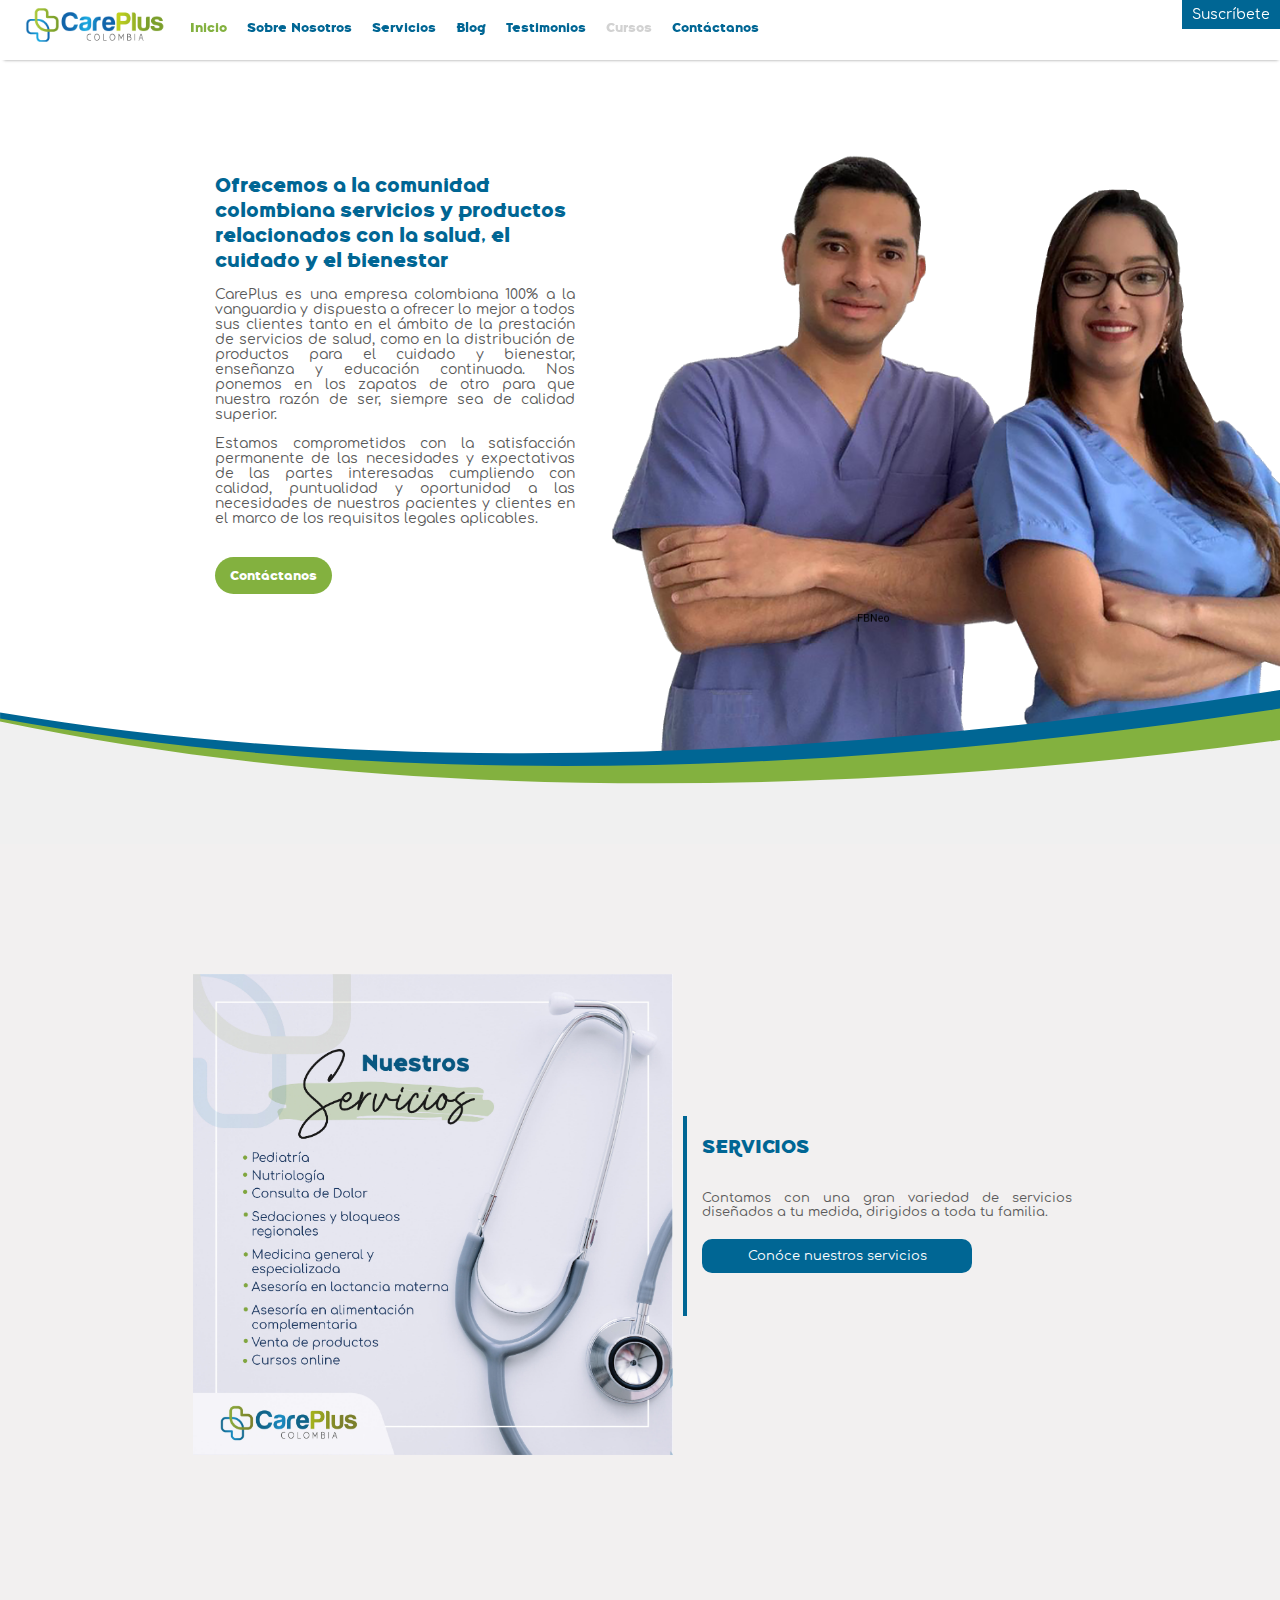
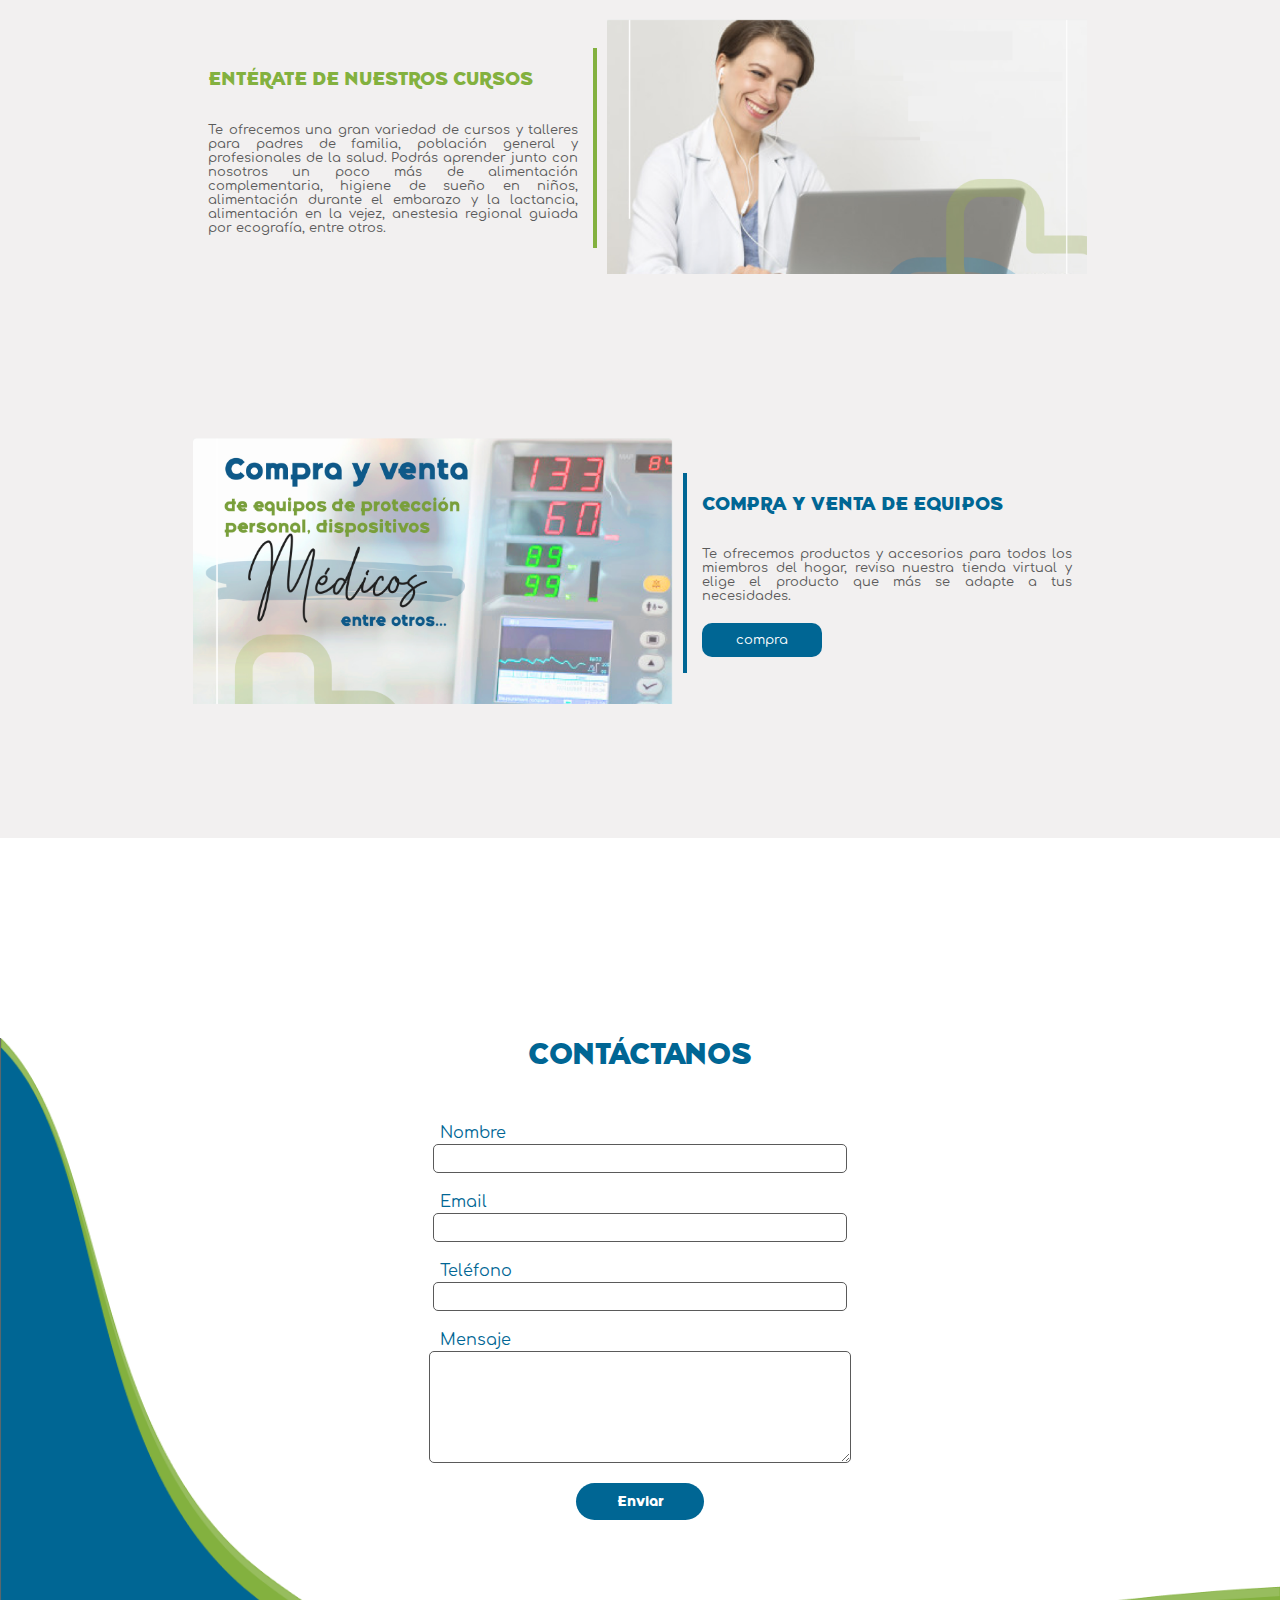
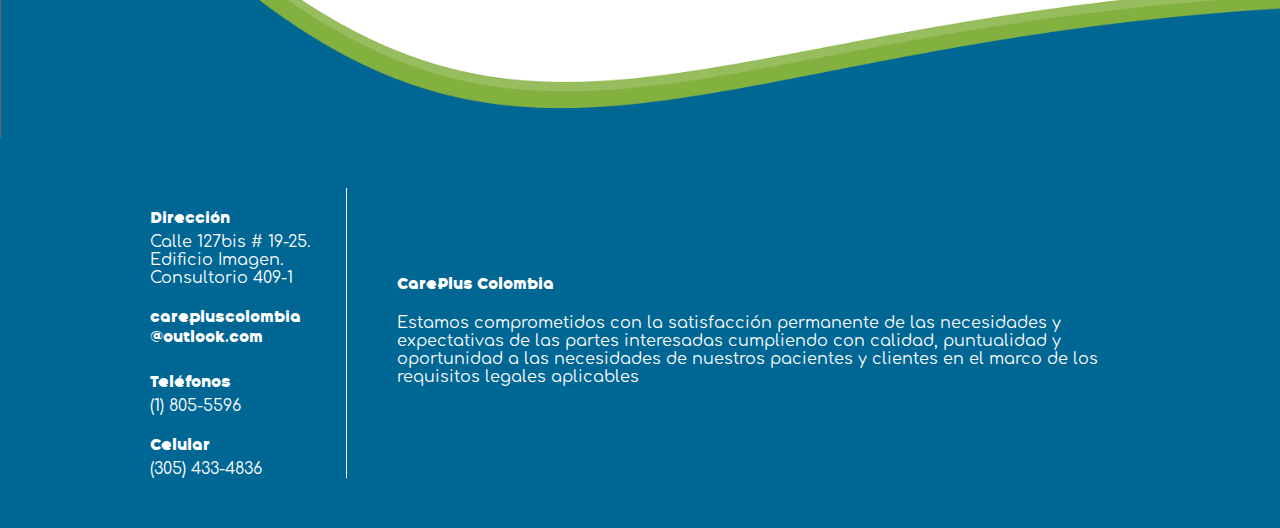
==== commit 0a29e0c4: "Updates" ====
--- a/index.html
+++ b/index.html
@@ -7,4 +7,4 @@
                   la salud."/><meta data-react-helmet="true" property="og:type" content="website"/><meta data-react-helmet="true" name="twitter:card" content="summary"/><meta data-react-helmet="true" name="twitter:creator" content="Kevin Amaya Osorio"/><meta data-react-helmet="true" name="twitter:title" content="Inicio"/><meta data-react-helmet="true" name="twitter:description" content="Profesionales en Pediatría,
                   ofrecemos perforación de orejas para bebes,
                   consulta domiciliaria,cursos online y venta de productos para
-                  la salud."/><link rel="icon" href="/favicon-32x32.png?v=52df5b80150909f98aaefa2b32dadf46"/><link rel="manifest" href="/manifest.webmanifest"/><meta name="theme-color" content="#663399"/><link rel="apple-touch-icon" sizes="48x48" href="/icons/icon-48x48.png?v=52df5b80150909f98aaefa2b32dadf46"/><link rel="apple-touch-icon" sizes="72x72" href="/icons/icon-72x72.png?v=52df5b80150909f98aaefa2b32dadf46"/><link rel="apple-touch-icon" sizes="96x96" href="/icons/icon-96x96.png?v=52df5b80150909f98aaefa2b32dadf46"/><link rel="apple-touch-icon" sizes="144x144" href="/icons/icon-144x144.png?v=52df5b80150909f98aaefa2b32dadf46"/><link rel="apple-touch-icon" sizes="192x192" href="/icons/icon-192x192.png?v=52df5b80150909f98aaefa2b32dadf46"/><link rel="apple-touch-icon" sizes="256x256" href="/icons/icon-256x256.png?v=52df5b80150909f98aaefa2b32dadf46"/><link rel="apple-touch-icon" sizes="384x384" href="/icons/icon-384x384.png?v=52df5b80150909f98aaefa2b32dadf46"/><link rel="apple-touch-icon" sizes="512x512" href="/icons/icon-512x512.png?v=52df5b80150909f98aaefa2b32dadf46"/><link as="script" rel="preload" href="/webpack-runtime-291ebdd268205a06f82c.js"/><link as="script" rel="preload" href="/framework-376edee25eb5f5cd8260.js"/><link as="script" rel="preload" href="/app-adea561c372b743853d6.js"/><link as="script" rel="preload" href="/styles-c2fe8482057191dca484.js"/><link as="script" rel="preload" href="/commons-983ac51c13237eb0fd84.js"/><link as="script" rel="preload" href="/component---src-pages-index-js-fda6f0398755e32ac48b.js"/><link as="fetch" rel="preload" href="/page-data/index/page-data.json" crossorigin="anonymous"/><link as="fetch" rel="preload" href="/static/d/3649515864.json" crossorigin="anonymous"/><link as="fetch" rel="preload" href="/static/d/63159454.json" crossorigin="anonymous"/><link as="fetch" rel="preload" href="/page-data/app-data.json" crossorigin="anonymous"/></head><body><div id="___gatsby"><div style="outline:none" tabindex="-1" id="gatsby-focus-wrapper"><header><div></div></header><div><nav class="navigation"><div class="hide"><div class="subscribeNews__blackbox"></div><div class="subscribeNews__wrap"><div class="subscribeNews__close-wrap"><a class="subscribeNews__close">X</a></div><div class="subscribeNews__title-wrap"><h1 class="subscribeNews__title">Suscríbete a nuestras noticias</h1></div><div class="hide"><div class="subscribeNews__sucess-wrap"><div class="subscribeNews__sucess-content"><h1 class="subscribeNews__sucess-title">¡Gracias por suscribirte!</h1><p class="subscribeNews__sucess-description">Te informaremos acerca de nuestras ofertas prontamente</p></div></div></div><div class="hide"><div class="subscribeNews__loading-wrap"><img class="subscribeNews__loading-img" src="/static/loading-2d583912df44302f95c821241f818743.gif" alt="loading icon"/></div></div><div class=""><form class="subscribeNews__form"><div class="subscribeNews__input-wrap"><label class="subscribeNews__label">Correo</label><input type="email" required="" class="subscribeNews__input" name="email" value=""/><label class="subscribeNews__phone">Teléfono</label><input class="subscribeNews__input subscribeNews__phone" name="phone"/><label class="hide">Dirección</label><input value="Deja este espacio en blanco" class="hide" name="address"/></div><p class="hide"></p><button type="button" class="subscribeNews__btn">Enviar</button></form></div></div></div><div class="navigation__mobile"><a class="navigation__button"><img src="[data-uri]" class="navigation__menu"/></a><div class="navigation__mobile-logo-wrap"><img src="[data-uri]" class="navigation__logo"/> </div></div><div class="none"><div class="navigation__wrap-image"><a class="navigation__close-wrap"><img src="[data-uri]" class="navigation__close"/></a><div class="navigation__logo-wrap"><img src="[data-uri]" class="navigation__logo"/></div></div><div class="navigation__links"><a aria-current="page" class="navigation__link green" href="/">Inicio</a><a class="navigation__link" href="/sobre-nosotros/">Sobre Nosotros</a><a class="navigation__link" href="/servicios/">Servicios</a><a class="navigation__link" href="/blog/">Blog</a><a class="navigation__link" href="/testimonios/">Testimonios</a><a class="navigation__link-disabled">Cursos</a><a class="navigation__link" href="/contactanos/">Contáctanos</a></div></div><a class="navigation__subscribe">Suscríbete</a></nav><main><div class="indexBanner"><div class="indexBanner__content-wrap"><h1 class="indexBanner__title">Ofrecemos a la comunidad colombiana servicios y productos relacionados con la salud, el cuidado y el bienestar</h1><div class="indexBanner__info-wrap"><p class="indexBanner__content">CarePlus es una empresa colombiana 100% a la vanguardia y dispuesta a ofrecer lo mejor a todos sus clientes tanto en el ámbito de la prestación de servicios de salud, como en la distribución de productos para el cuidado y bienestar, enseñanza y educación continuada. Nos ponemos en los zapatos de otro para que nuestra razón de ser, siempre sea de calidad superior.</p><p class="indexBanner__content">Estamos comprometidos con la satisfacción permanente de las necesidades y expectativas de las partes interesadas cumpliendo con calidad, puntualidad y oportunidad a las necesidades de nuestros pacientes y clientes en el marco de los requisitos legales aplicables.</p></div><a class="indexBanner__learn-more-btn" href="/sobre-nosotros/">Contáctanos</a></div><img src="/static/banner-a8d2708968559abe8ab9d1ea086a4a2b.png" class="indexBanner__img"/><div class="indexBanner__banner-img-wrap"></div></div><div class="IndexServices"><div class="IndexServices__service-wrap IndexServices__service-wrap-regular"><div class="IndexServices__service-wrap-img"><img src="/static/firstBanner-a83397a7d4a6ff8b0220cb202838726d.jpg" class="IndexServices__service-img"/></div><div class="IndexServices__service-content IndexServices__service-border-blue"><h3 class="IndexServices__service-title">SERVICIOS</h3><p class="IndexServices__service-description">Contamos con una gran variedad de servicios diseñados a tu medida, dirigidos a toda tu familia.</p><a class="IndexServices__btn IndexServices__btn-blue" href="/servicios/">Conóce nuestros servicios</a></div></div><div class="IndexServices__service-wrap IndexServices__service-wrap-reverse"><div class="IndexServices__service-wrap-img"><img src="/static/secondBanner-0489858f9db56c0f8d9d390c05bfde7a.png" class="IndexServices__service-img"/></div><div class="IndexServices__service-content IndexServices__service-border-green"><h3 class="IndexServices__service-title-green">ENTÉRATE DE NUESTROS CURSOS</h3><p class="IndexServices__service-description">Te ofrecemos una gran variedad de cursos y talleres para padres de familia, población general y profesionales de la salud. Podrás aprender junto con nosotros un poco más de alimentación complementaria, higiene de sueño en niños, alimentación durante el embarazo y la lactancia, alimentación en la vejez, anestesia regional guiada por ecografía, entre otros.</p></div></div><div class="IndexServices__service-wrap"><div class="IndexServices__service-wrap-img"><img src="/static/thirdBanner-10c8e18626ee2f12b880e8dad071b163.png" class="IndexServices__service-img"/></div><div class="IndexServices__service-content IndexServices__service-border-blue"><h3 class="IndexServices__service-title">COMPRA Y VENTA DE EQUIPOS</h3><p class="IndexServices__service-description">Te ofrecemos productos y accesorios para todos los miembros del hogar, revisa nuestra tienda virtual y elige el producto que más se adapte a tus necesidades.</p><a class="IndexServices__btn IndexServices__btn-blue-sm" href="/contactanos/"> compra</a></div></div></div><div class="contactus"><div class="hide"><div class="contactus__sucess-wrap"><div class="contactus__sucess-content"><h1 class="contactus__sucess-title">¡Gracias por contactarnos!</h1><p class="contactus__sucess-description">Nos comunicaremos lo más pronto posible con usted.</p></div></div></div><div class="hide"><div class="contactus__loading-wrap"><img class="contactus__loading-img" src="/static/loading-2d583912df44302f95c821241f818743.gif" alt=""/></div></div><div class="contactus__wrap"><h3 class="contactus__title">CONTÁCTANOS</h3><form class="contactus__form"><label class="contactus__label">Nombre</label><input type="text" class="contactus__input" name="name" value="" required=""/><p class="hide"></p><label class="contactus__label">Email</label><input type="email" class="contactus__input" name="email" value="" required=""/><p class="hide"></p><label class="contactus__label">Teléfono</label><input type="text" class="contactus__input" name="phone" value="" required=""/><p class="hide"></p><label class="contactus__label">Mensaje</label><textarea class="contactus__textarea" name="message"></textarea><input class="contactus__phone" value="Deja este espacio en blanco"/><input value="Deja este espacio en blanco" style="display:none"/><button type="button" class="contactus__btn">Enviar</button></form></div></div></main><div class="footer"><div class="footer__wrap"><div class="footer__sideinfo"><div class="footer__info"><p class="footer__info-title">Calle 127bis # 19-25. Edificio Imagen.</p><p class="footer__info-subtitle">Consultorio 409-1</p></div><div class="footer__info"><p class="footer__info-title">carepluscolombia<br/>@outlook.com</p></div><div class="footer__info"><p class="footer__info-title">Teléfonos</p><p class="footer__info-subtitle">(1) 805-5596</p><p class="footer__info-title">Celular</p><p class="footer__info-subtitle">(305) 433-4836</p></div></div><div class="footer__maininfo"><p class="footer__maininfo-title">CarePlus Colombia</p><p class="footer__maininfo-description">Estamos comprometidos con la satisfacción permanente de las necesidades y expectativas de las partes interesadas cumpliendo con calidad, puntualidad y oportunidad a las necesidades de nuestros pacientes y clientes en el marco de los requisitos legales aplicables</p></div></div></div></div></div><div id="gatsby-announcer" style="position:absolute;top:0;width:1px;height:1px;padding:0;overflow:hidden;clip:rect(0, 0, 0, 0);white-space:nowrap;border:0" aria-live="assertive" aria-atomic="true"></div></div><script id="gatsby-script-loader">/*<![CDATA[*/window.pagePath="/";/*]]>*/</script><script id="gatsby-chunk-mapping">/*<![CDATA[*/window.___chunkMapping={"polyfill":["/polyfill-1f7e10370b9393646203.js"],"app":["/app-adea561c372b743853d6.js"],"component---src-pages-404-js":["/component---src-pages-404-js-f4df3fb94b5c3d498458.js"],"component---src-pages-blog-js":["/component---src-pages-blog-js-75347679a81f9f2fa715.js"],"component---src-pages-contactanos-js":["/component---src-pages-contactanos-js-8886918fb297ae75d86a.js"],"component---src-pages-index-js":["/component---src-pages-index-js-fda6f0398755e32ac48b.js"],"component---src-pages-servicios-js":["/component---src-pages-servicios-js-67e89516d923c01352cf.js"],"component---src-pages-sobre-nosotros-js":["/component---src-pages-sobre-nosotros-js-531eed92744402eaefcb.js"],"component---src-pages-testimonios-js":["/component---src-pages-testimonios-js-21c6d8a92aa4909f0b4c.js"],"component---src-pages-using-typescript-tsx":["/component---src-pages-using-typescript-tsx-650fa5c1cc6e90d2eec6.js"]};/*]]>*/</script><script src="/polyfill-1f7e10370b9393646203.js" nomodule=""></script><script src="/component---src-pages-index-js-fda6f0398755e32ac48b.js" async=""></script><script src="/commons-983ac51c13237eb0fd84.js" async=""></script><script src="/styles-c2fe8482057191dca484.js" async=""></script><script src="/app-adea561c372b743853d6.js" async=""></script><script src="/framework-376edee25eb5f5cd8260.js" async=""></script><script src="/webpack-runtime-291ebdd268205a06f82c.js" async=""></script></body></html>+                  la salud."/><link rel="icon" href="/favicon-32x32.png?v=52df5b80150909f98aaefa2b32dadf46"/><link rel="manifest" href="/manifest.webmanifest"/><meta name="theme-color" content="#663399"/><link rel="apple-touch-icon" sizes="48x48" href="/icons/icon-48x48.png?v=52df5b80150909f98aaefa2b32dadf46"/><link rel="apple-touch-icon" sizes="72x72" href="/icons/icon-72x72.png?v=52df5b80150909f98aaefa2b32dadf46"/><link rel="apple-touch-icon" sizes="96x96" href="/icons/icon-96x96.png?v=52df5b80150909f98aaefa2b32dadf46"/><link rel="apple-touch-icon" sizes="144x144" href="/icons/icon-144x144.png?v=52df5b80150909f98aaefa2b32dadf46"/><link rel="apple-touch-icon" sizes="192x192" href="/icons/icon-192x192.png?v=52df5b80150909f98aaefa2b32dadf46"/><link rel="apple-touch-icon" sizes="256x256" href="/icons/icon-256x256.png?v=52df5b80150909f98aaefa2b32dadf46"/><link rel="apple-touch-icon" sizes="384x384" href="/icons/icon-384x384.png?v=52df5b80150909f98aaefa2b32dadf46"/><link rel="apple-touch-icon" sizes="512x512" href="/icons/icon-512x512.png?v=52df5b80150909f98aaefa2b32dadf46"/><link as="script" rel="preload" href="/webpack-runtime-8fcbe5e6a3b3ab9cd103.js"/><link as="script" rel="preload" href="/framework-376edee25eb5f5cd8260.js"/><link as="script" rel="preload" href="/app-adea561c372b743853d6.js"/><link as="script" rel="preload" href="/styles-c2fe8482057191dca484.js"/><link as="script" rel="preload" href="/commons-87170bd45d805b8951e2.js"/><link as="script" rel="preload" href="/component---src-pages-index-js-fda6f0398755e32ac48b.js"/><link as="fetch" rel="preload" href="/page-data/index/page-data.json" crossorigin="anonymous"/><link as="fetch" rel="preload" href="/static/d/3649515864.json" crossorigin="anonymous"/><link as="fetch" rel="preload" href="/static/d/63159454.json" crossorigin="anonymous"/><link as="fetch" rel="preload" href="/page-data/app-data.json" crossorigin="anonymous"/></head><body><div id="___gatsby"><div style="outline:none" tabindex="-1" id="gatsby-focus-wrapper"><header><div></div></header><div><nav class="navigation"><div class="hide"><div class="subscribeNews__blackbox"></div><div class="subscribeNews__wrap"><div class="subscribeNews__close-wrap"><a class="subscribeNews__close">X</a></div><div class="subscribeNews__title-wrap"><h1 class="subscribeNews__title">Suscríbete a nuestras noticias</h1></div><div class="hide"><div class="subscribeNews__sucess-wrap"><div class="subscribeNews__sucess-content"><h1 class="subscribeNews__sucess-title">¡Gracias por suscribirte!</h1><p class="subscribeNews__sucess-description">Te informaremos acerca de nuestras ofertas prontamente</p></div></div></div><div class="hide"><div class="subscribeNews__loading-wrap"><img class="subscribeNews__loading-img" src="/static/loading-2d583912df44302f95c821241f818743.gif" alt="loading icon"/></div></div><div class=""><form class="subscribeNews__form"><div class="subscribeNews__input-wrap"><label class="subscribeNews__label">Correo</label><input type="email" required="" class="subscribeNews__input" name="email" value=""/><label class="subscribeNews__phone">Teléfono</label><input class="subscribeNews__input subscribeNews__phone" name="phone"/><label class="hide">Dirección</label><input value="Deja este espacio en blanco" class="hide" name="address"/></div><p class="hide"></p><button type="button" class="subscribeNews__btn">Enviar</button></form></div></div></div><div class="navigation__mobile"><a class="navigation__button"><img src="[data-uri]" class="navigation__menu"/></a><div class="navigation__mobile-logo-wrap"><img src="[data-uri]" class="navigation__logo"/> </div></div><div class="none"><div class="navigation__wrap-image"><a class="navigation__close-wrap"><img src="[data-uri]" class="navigation__close"/></a><div class="navigation__logo-wrap"><img src="[data-uri]" class="navigation__logo"/></div></div><div class="navigation__links"><a aria-current="page" class="navigation__link green" href="/">Inicio</a><a class="navigation__link" href="/sobre-nosotros/">Sobre Nosotros</a><a class="navigation__link" href="/servicios/">Servicios</a><a class="navigation__link" href="/blog/">Blog</a><a class="navigation__link" href="/testimonios/">Testimonios</a><a class="navigation__link-disabled">Cursos</a><a class="navigation__link" href="/contactanos/">Contáctanos</a></div></div><a class="navigation__subscribe">Suscríbete</a></nav><main><div class="indexBanner"><div class="indexBanner__content-wrap"><h1 class="indexBanner__title">Ofrecemos a la comunidad colombiana servicios y productos relacionados con la salud, el cuidado y el bienestar</h1><div class="indexBanner__info-wrap"><p class="indexBanner__content">CarePlus es una empresa colombiana 100% a la vanguardia y dispuesta a ofrecer lo mejor a todos sus clientes tanto en el ámbito de la prestación de servicios de salud, como en la distribución de productos para el cuidado y bienestar, enseñanza y educación continuada. Nos ponemos en los zapatos de otro para que nuestra razón de ser, siempre sea de calidad superior.</p><p class="indexBanner__content">Estamos comprometidos con la satisfacción permanente de las necesidades y expectativas de las partes interesadas cumpliendo con calidad, puntualidad y oportunidad a las necesidades de nuestros pacientes y clientes en el marco de los requisitos legales aplicables.</p></div><a class="indexBanner__learn-more-btn" href="/sobre-nosotros/">Contáctanos</a></div><img src="/static/banner-a8d2708968559abe8ab9d1ea086a4a2b.png" class="indexBanner__img"/><div class="indexBanner__banner-img-wrap"></div></div><div class="IndexServices"><div class="IndexServices__service-wrap IndexServices__service-wrap-regular"><div class="IndexServices__service-wrap-img"><img src="/static/firstBanner-a83397a7d4a6ff8b0220cb202838726d.jpg" class="IndexServices__service-img"/></div><div class="IndexServices__service-content IndexServices__service-border-blue"><h3 class="IndexServices__service-title">SERVICIOS</h3><p class="IndexServices__service-description">Contamos con una gran variedad de servicios diseñados a tu medida, dirigidos a toda tu familia.</p><a class="IndexServices__btn IndexServices__btn-blue" href="/servicios/">Conóce nuestros servicios</a></div></div><div class="IndexServices__service-wrap IndexServices__service-wrap-reverse"><div class="IndexServices__service-wrap-img"><img src="/static/secondBanner-0489858f9db56c0f8d9d390c05bfde7a.png" class="IndexServices__service-img"/></div><div class="IndexServices__service-content IndexServices__service-border-green"><h3 class="IndexServices__service-title-green">ENTÉRATE DE NUESTROS CURSOS</h3><p class="IndexServices__service-description">Te ofrecemos una gran variedad de cursos y talleres para padres de familia, población general y profesionales de la salud. Podrás aprender junto con nosotros un poco más de alimentación complementaria, higiene de sueño en niños, alimentación durante el embarazo y la lactancia, alimentación en la vejez, anestesia regional guiada por ecografía, entre otros.</p></div></div><div class="IndexServices__service-wrap"><div class="IndexServices__service-wrap-img"><img src="/static/thirdBanner-10c8e18626ee2f12b880e8dad071b163.png" class="IndexServices__service-img"/></div><div class="IndexServices__service-content IndexServices__service-border-blue"><h3 class="IndexServices__service-title">COMPRA Y VENTA DE EQUIPOS</h3><p class="IndexServices__service-description">Te ofrecemos productos y accesorios para todos los miembros del hogar, revisa nuestra tienda virtual y elige el producto que más se adapte a tus necesidades.</p><a class="IndexServices__btn IndexServices__btn-blue-sm" href="/contactanos/"> compra</a></div></div></div><div class="contactus"><div class="hide"><div class="contactus__sucess-wrap"><div class="contactus__sucess-content"><h1 class="contactus__sucess-title">¡Gracias por contactarnos!</h1><p class="contactus__sucess-description">Nos comunicaremos lo más pronto posible con usted.</p></div></div></div><div class="hide"><div class="contactus__loading-wrap"><img class="contactus__loading-img" src="/static/loading-2d583912df44302f95c821241f818743.gif" alt=""/></div></div><div class="contactus__wrap"><h3 class="contactus__title">CONTÁCTANOS</h3><form class="contactus__form"><label class="contactus__label">Nombre</label><input type="text" class="contactus__input" name="name" value="" required=""/><p class="hide"></p><label class="contactus__label">Email</label><input type="email" class="contactus__input" name="email" value="" required=""/><p class="hide"></p><label class="contactus__label">Teléfono</label><input type="text" class="contactus__input" name="phone" value="" required=""/><p class="hide"></p><label class="contactus__label">Mensaje</label><textarea class="contactus__textarea" name="message"></textarea><input class="contactus__phone" value="Deja este espacio en blanco"/><input value="Deja este espacio en blanco" style="display:none"/><button type="button" class="contactus__btn">Enviar</button></form></div></div></main><div class="footer"><div class="footer__wrap"><div class="footer__sideinfo"><div class="footer__info"><p class="footer__info-title">Dirección</p><p class="footer__info-subtitle">Calle 127bis # 19-25. Edificio Imagen.</p><p class="footer__info-subtitle">Consultorio 409-1</p></div><div class="footer__info"><p class="footer__info-title">carepluscolombia<br/>@outlook.com</p></div><div class="footer__info"><p class="footer__info-title">Teléfonos</p><p class="footer__info-subtitle">(1) 805-5596</p><p class="footer__info-title">Celular</p><p class="footer__info-subtitle">(305) 433-4836</p></div></div><div class="footer__maininfo"><p class="footer__maininfo-title">CarePlus Colombia</p><p class="footer__maininfo-description">Estamos comprometidos con la satisfacción permanente de las necesidades y expectativas de las partes interesadas cumpliendo con calidad, puntualidad y oportunidad a las necesidades de nuestros pacientes y clientes en el marco de los requisitos legales aplicables</p></div></div></div></div></div><div id="gatsby-announcer" style="position:absolute;top:0;width:1px;height:1px;padding:0;overflow:hidden;clip:rect(0, 0, 0, 0);white-space:nowrap;border:0" aria-live="assertive" aria-atomic="true"></div></div><script id="gatsby-script-loader">/*<![CDATA[*/window.pagePath="/";/*]]>*/</script><script id="gatsby-chunk-mapping">/*<![CDATA[*/window.___chunkMapping={"polyfill":["/polyfill-1f7e10370b9393646203.js"],"app":["/app-adea561c372b743853d6.js"],"component---src-pages-404-js":["/component---src-pages-404-js-f4df3fb94b5c3d498458.js"],"component---src-pages-blog-js":["/component---src-pages-blog-js-75347679a81f9f2fa715.js"],"component---src-pages-contactanos-js":["/component---src-pages-contactanos-js-8886918fb297ae75d86a.js"],"component---src-pages-index-js":["/component---src-pages-index-js-fda6f0398755e32ac48b.js"],"component---src-pages-servicios-js":["/component---src-pages-servicios-js-67e89516d923c01352cf.js"],"component---src-pages-sobre-nosotros-js":["/component---src-pages-sobre-nosotros-js-531eed92744402eaefcb.js"],"component---src-pages-testimonios-js":["/component---src-pages-testimonios-js-21c6d8a92aa4909f0b4c.js"],"component---src-pages-using-typescript-tsx":["/component---src-pages-using-typescript-tsx-650fa5c1cc6e90d2eec6.js"]};/*]]>*/</script><script src="/polyfill-1f7e10370b9393646203.js" nomodule=""></script><script src="/component---src-pages-index-js-fda6f0398755e32ac48b.js" async=""></script><script src="/commons-87170bd45d805b8951e2.js" async=""></script><script src="/styles-c2fe8482057191dca484.js" async=""></script><script src="/app-adea561c372b743853d6.js" async=""></script><script src="/framework-376edee25eb5f5cd8260.js" async=""></script><script src="/webpack-runtime-8fcbe5e6a3b3ab9cd103.js" async=""></script></body></html>